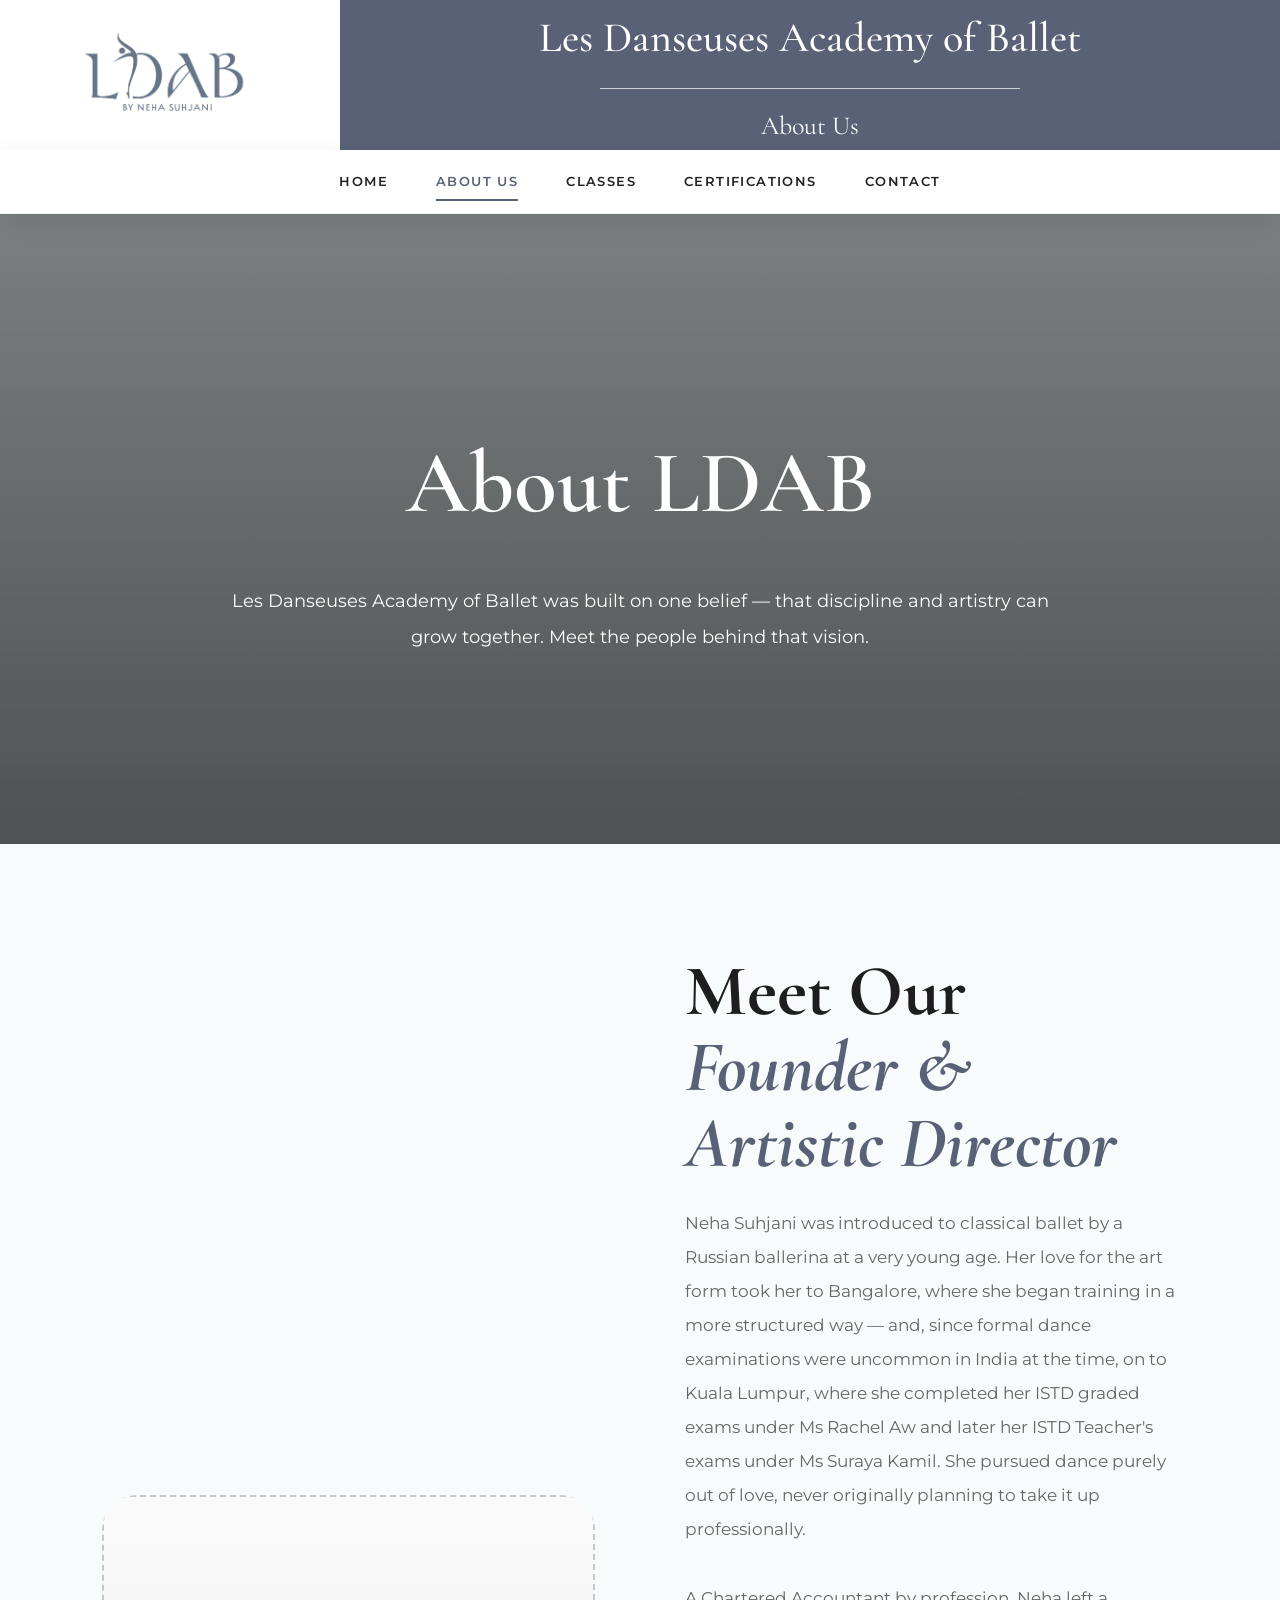
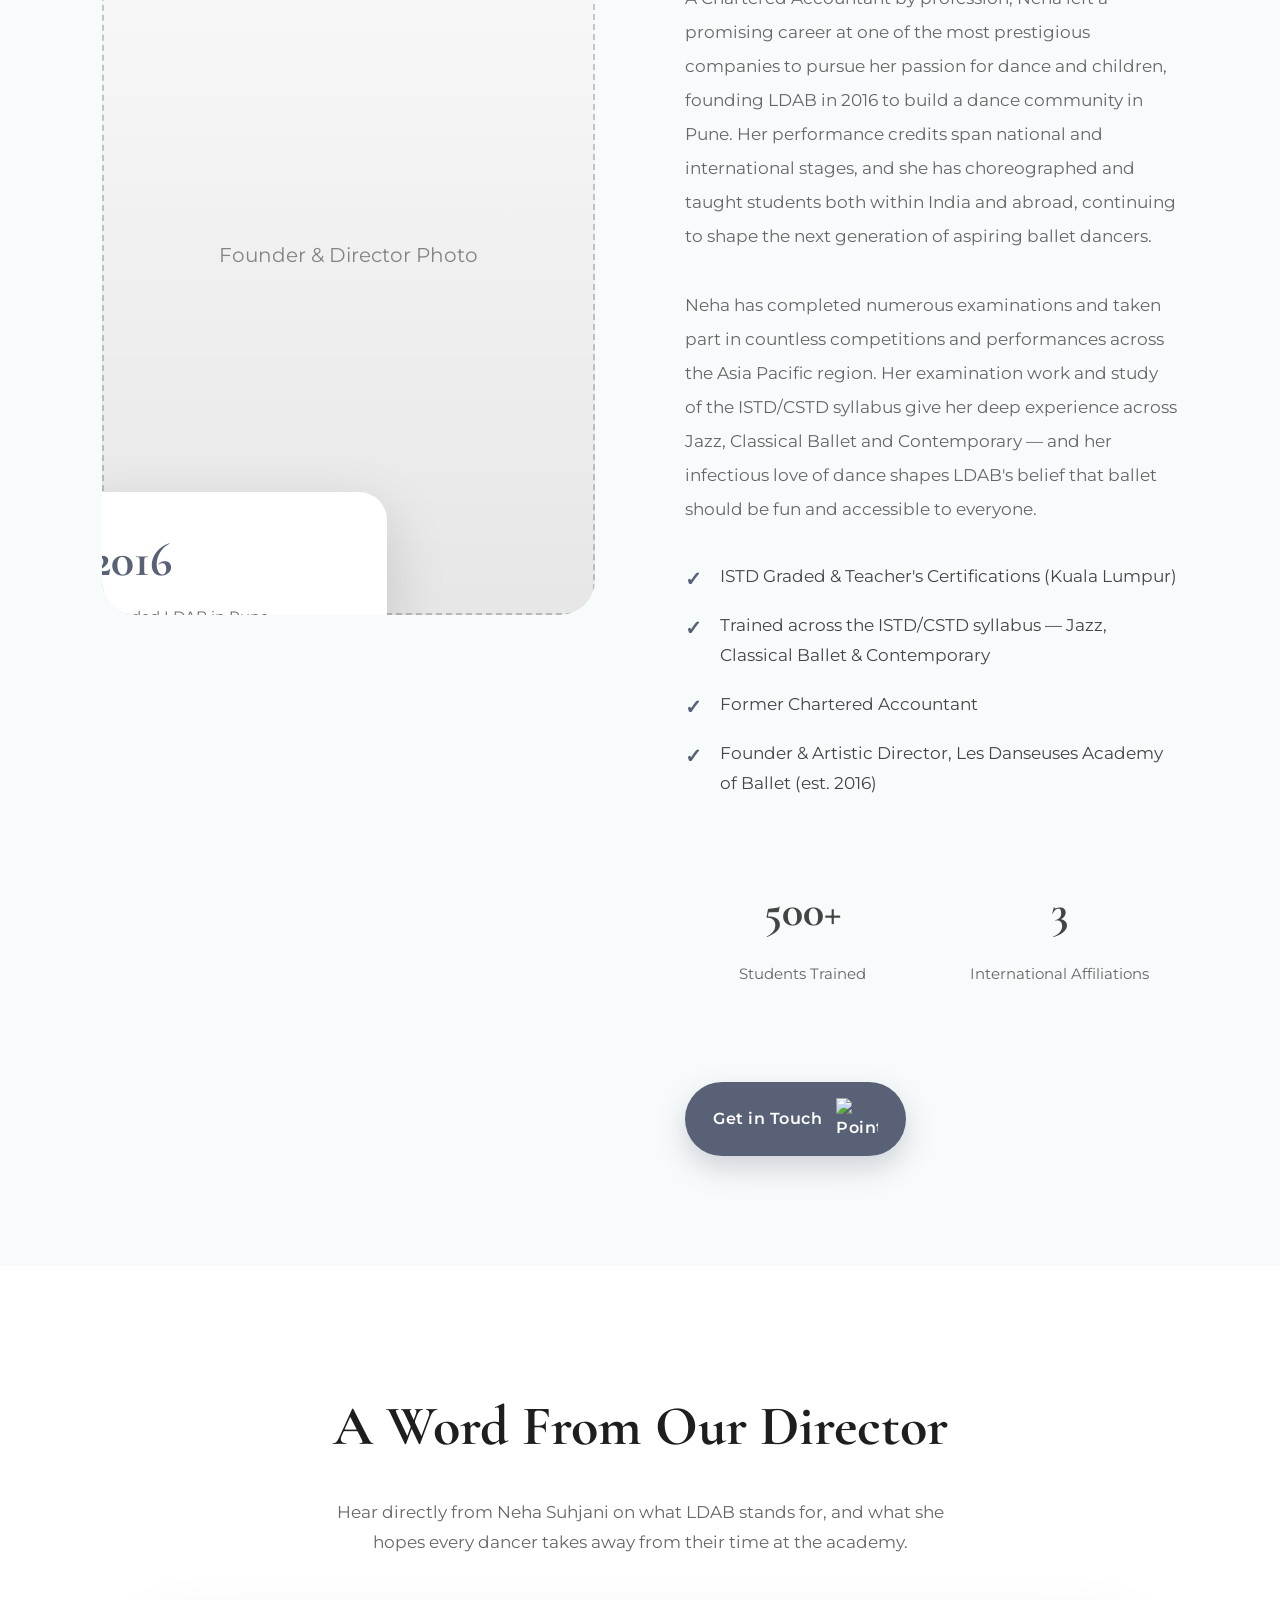
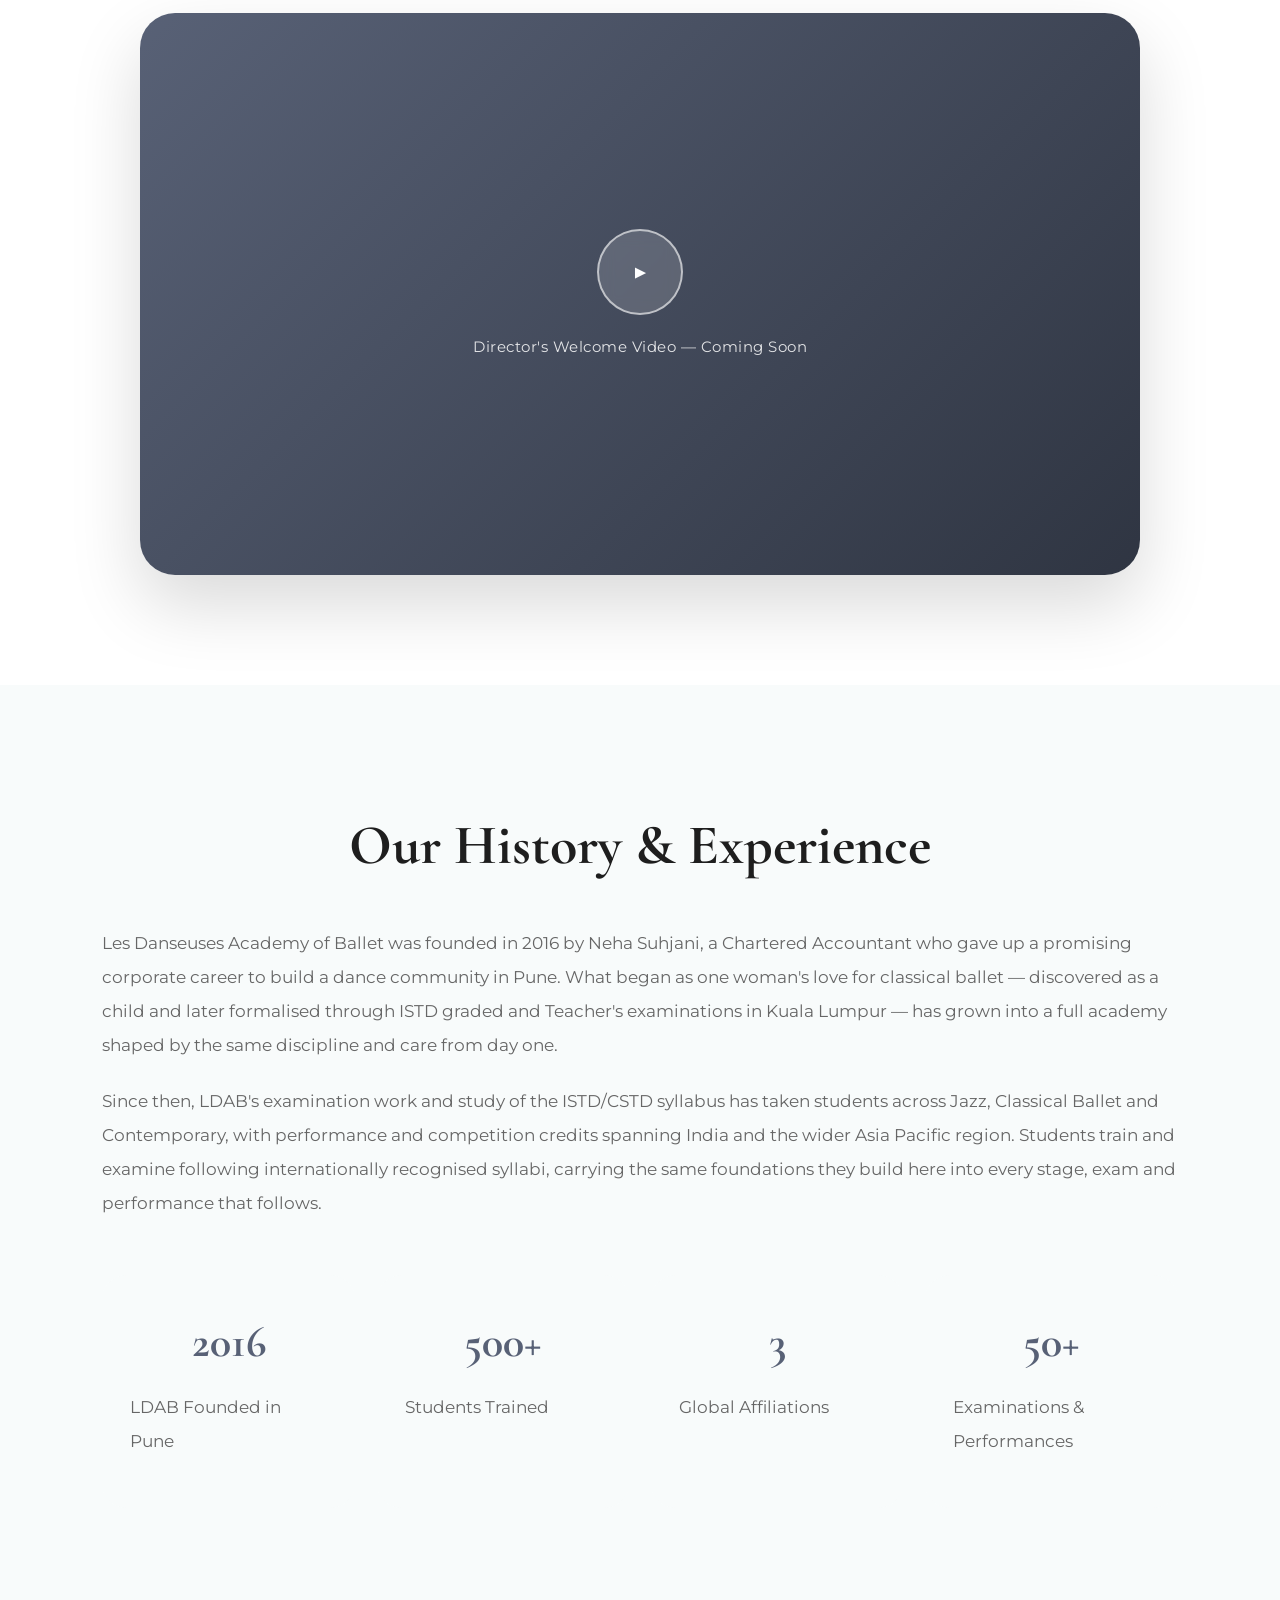
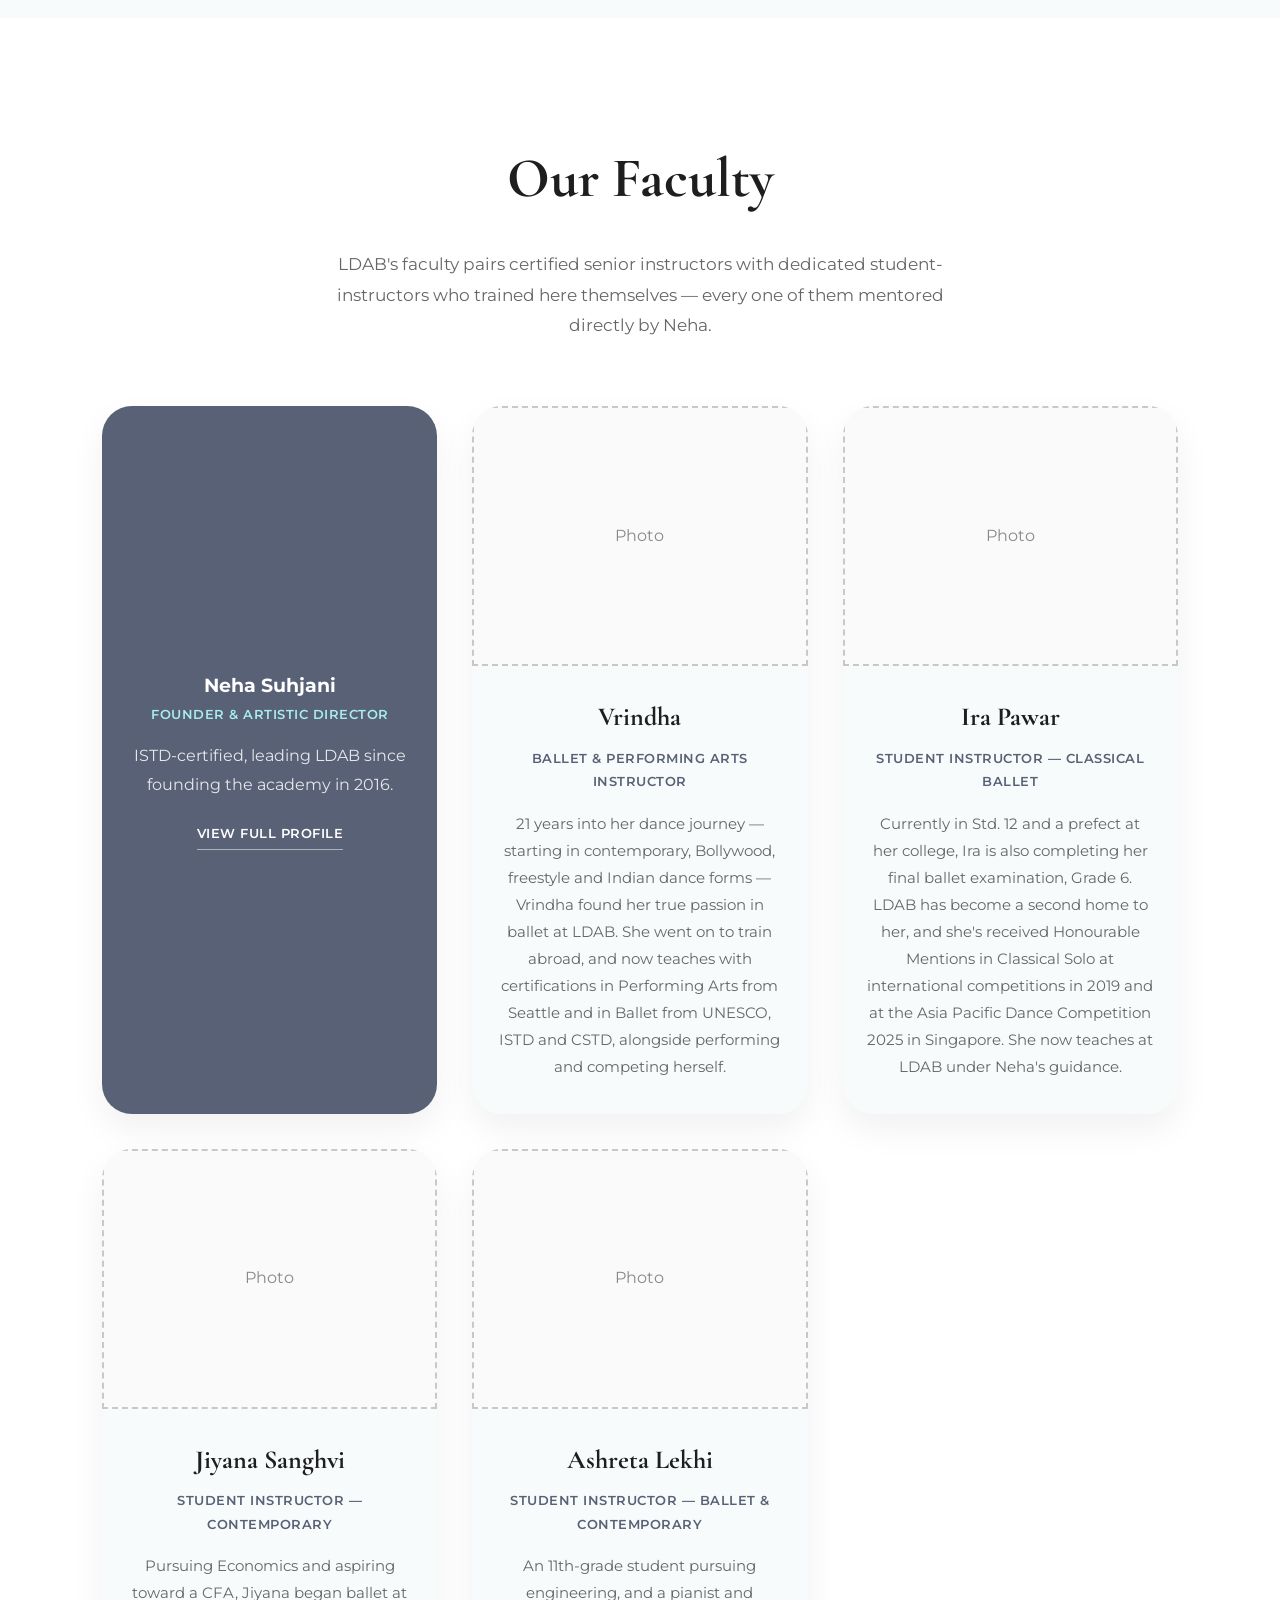
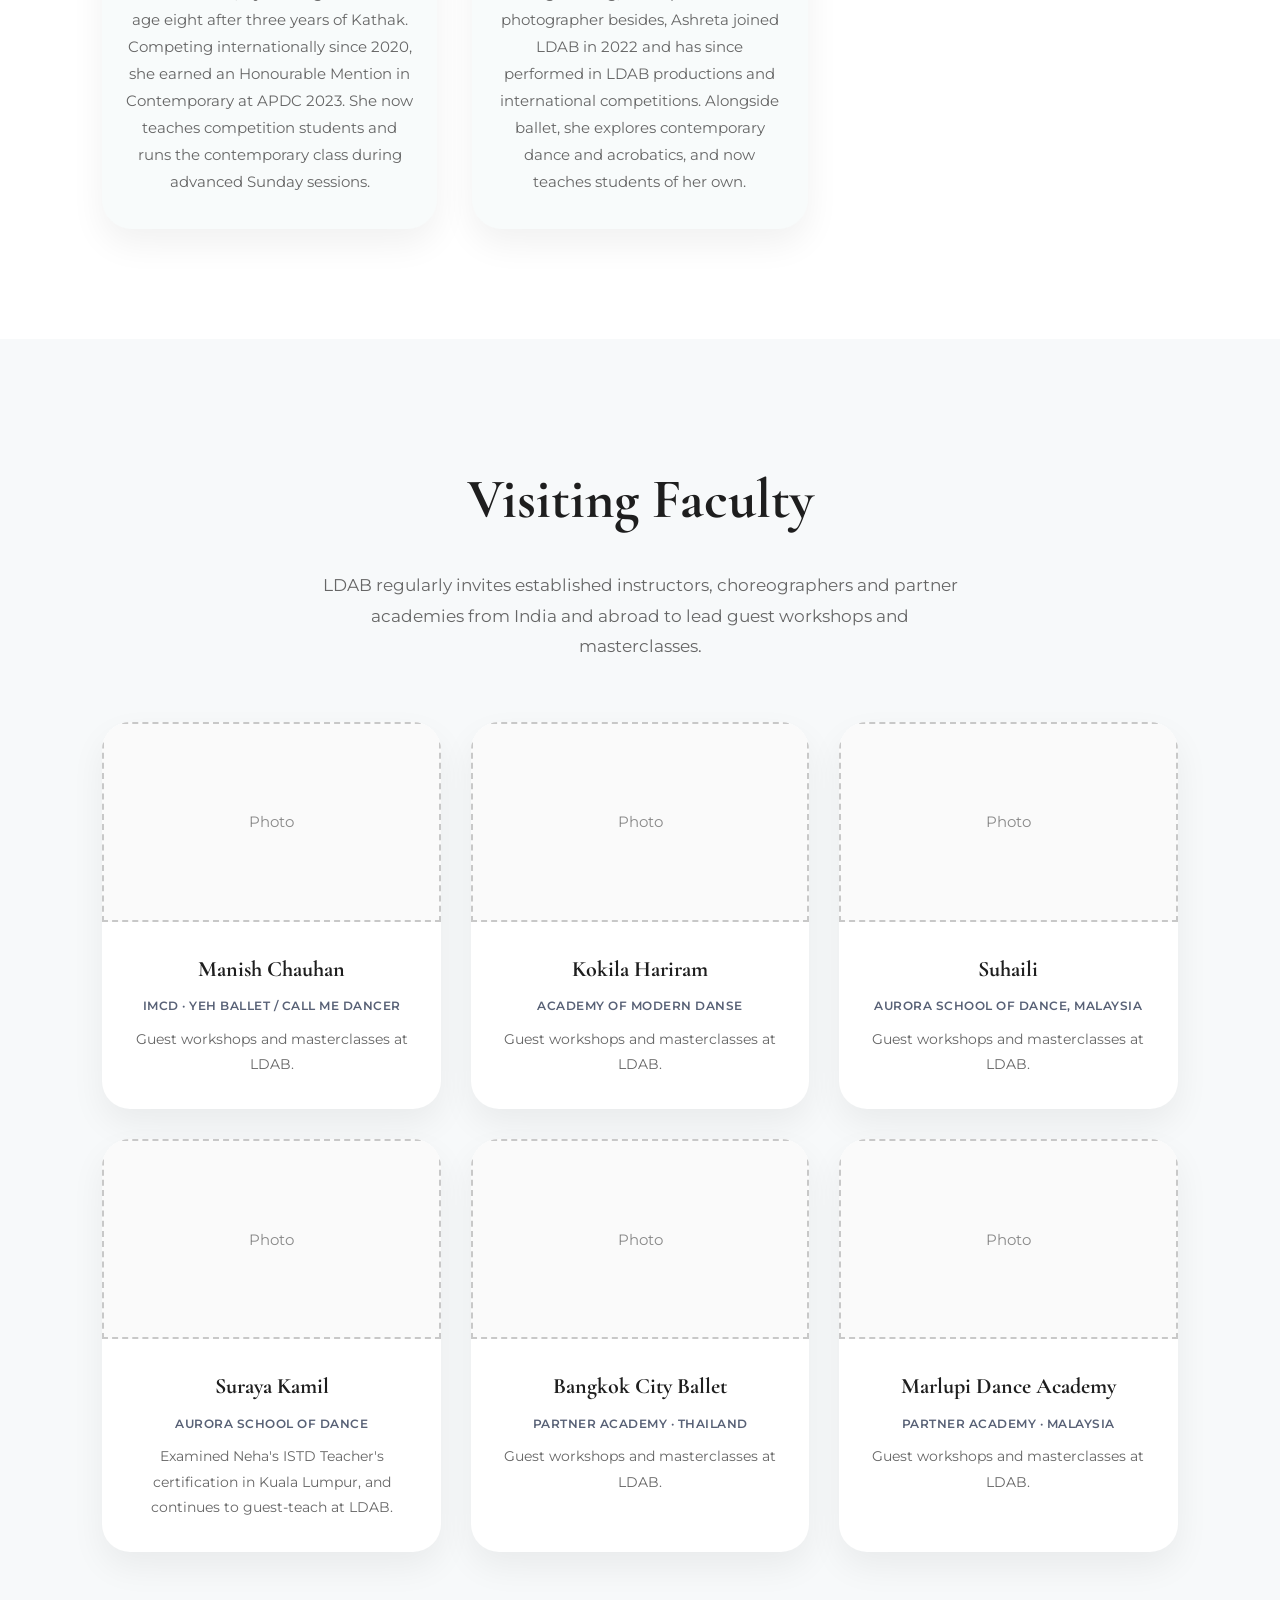
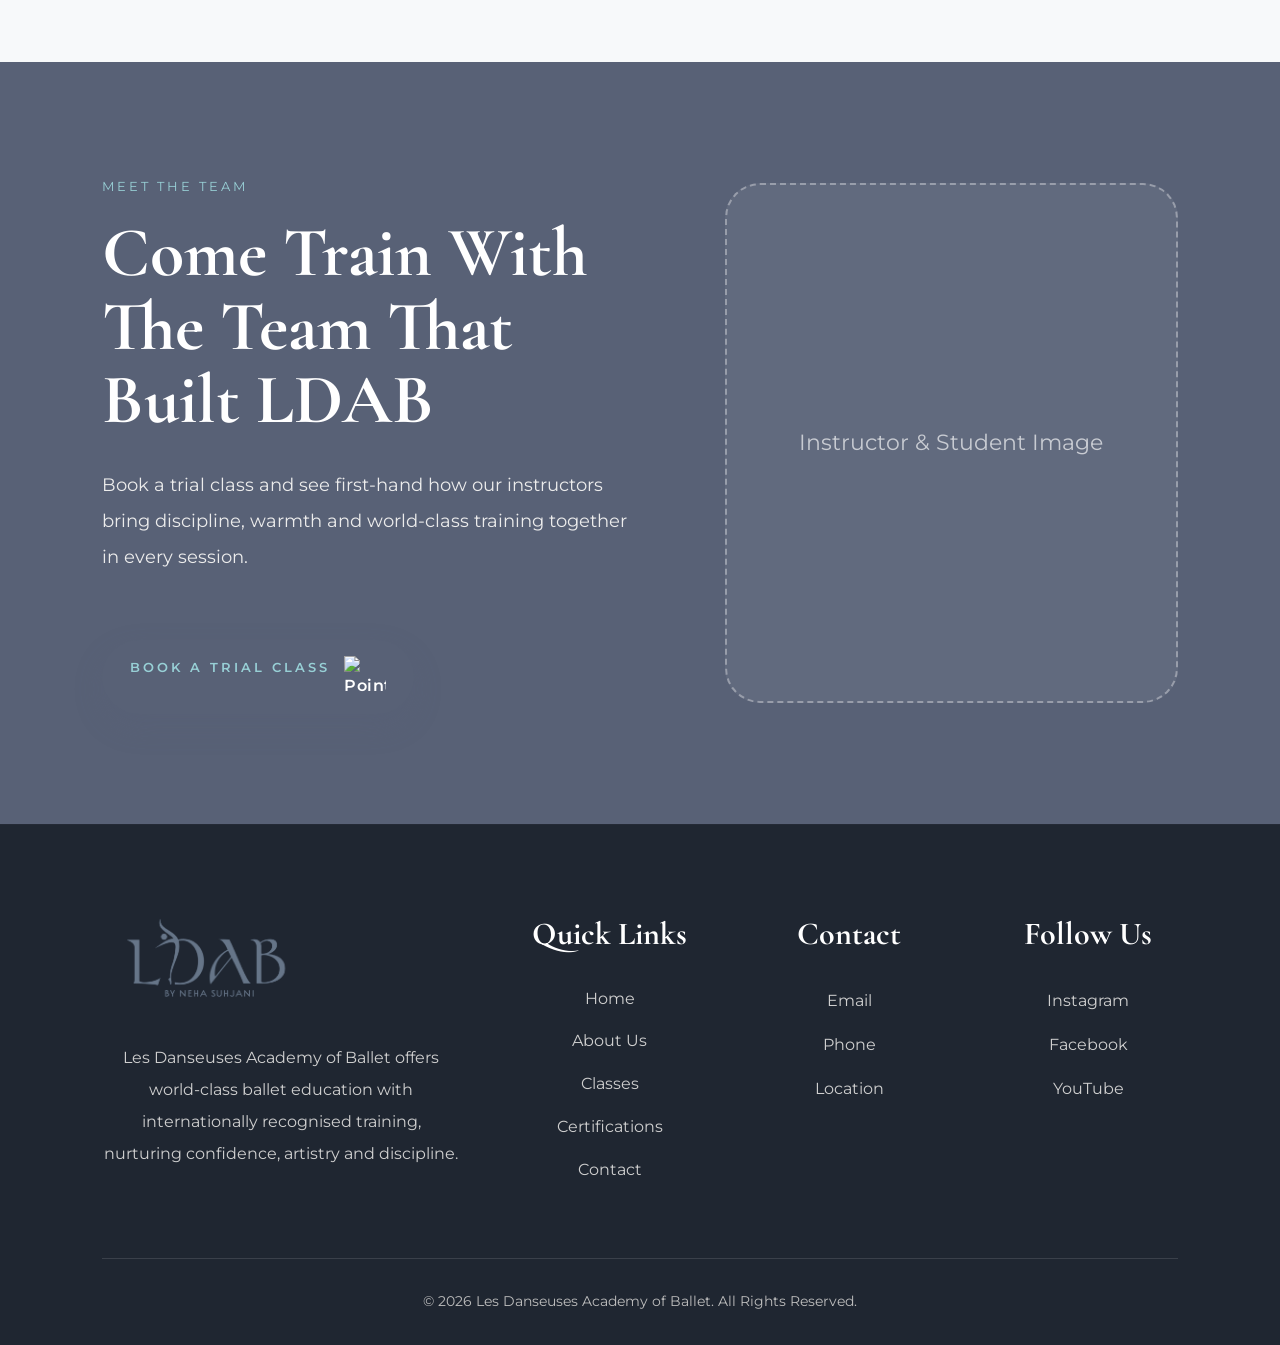
==== about.html @ 03e93a7f "About us page created" ====
<!DOCTYPE html>
<html lang="en">

<head>

<meta charset="UTF-8">
<meta name="viewport" content="width=device-width, initial-scale=1.0">

<title>About Us | LDAB</title>

<link rel="stylesheet" href="style.css">

<link rel="preconnect" href="https://fonts.googleapis.com">

<link rel="preconnect" href="https://fonts.gstatic.com" crossorigin>

<link href="https://fonts.googleapis.com/css2?family=Cormorant+Garamond:wght@400;500;600;700&family=Montserrat:wght@300;400;500;600&display=swap" rel="stylesheet">

<!-- ==========================================
PAGE-SPECIFIC ADDITIONS (About Us)
Everything below extends style.css and reuses
the same tokens: primary #586176, dark #1E1E1E,
light #F8FBFB, Cormorant Garamond for headings.
Move this block into style.css whenever convenient.
========================================== -->
<style>

/*==================================================
DIRECTOR VIDEO
==================================================*/

.director-video{
    background:#fff;
    text-align:center;
}

.director-video h2{
    font-family:'Cormorant Garamond',serif;
    font-size:56px;
    color:#1E1E1E;
    margin-bottom:20px;
}

.director-video p{
    max-width:650px;
    margin:0 auto 55px;
    color:#666;
    font-size:17px;
}

.video-frame{
    max-width:1000px;
    margin:auto;
    position:relative;
    border-radius:35px;
    overflow:hidden;
    aspect-ratio:16/9;
    box-shadow:0 30px 70px rgba(0,0,0,.15);
}

.video-frame iframe{
    width:100%;
    height:100%;
    border:0;
    display:block;
}

.video-frame .video-placeholder{
    width:100%;
    height:100%;
    background:linear-gradient(135deg,#586176,#2f3542);
    display:flex;
    flex-direction:column;
    justify-content:center;
    align-items:center;
    color:#fff;
    gap:18px;
}

.play-circle{
    width:86px;
    height:86px;
    border-radius:50%;
    background:rgba(255,255,255,.15);
    backdrop-filter:blur(8px);
    border:2px solid rgba(255,255,255,.6);
    display:flex;
    align-items:center;
    justify-content:center;
    font-size:26px;
    transition:.35s;
}

.video-frame:hover .play-circle{
    transform:scale(1.08);
    background:rgba(255,255,255,.25);
}

.video-placeholder span{
    font-size:15px;
    letter-spacing:.5px;
    color:rgba(255,255,255,.85);
}

/*==================================================
HISTORY & EXPERIENCE
==================================================*/

.history{
    background:#F8FBFB;
}

.history-inner{
    max-width:1100px;
    margin:auto;
    text-align:center;
}

.history-inner h2{
    font-family:'Cormorant Garamond',serif;
    font-size:56px;
    color:#1E1E1E;
    margin-bottom:30px;
}

.history-inner p{
    color:#666;
    font-size:17px;
    line-height:2;
    margin-bottom:22px;
    text-align:left;
}

.history-stats{
    display:grid;
    grid-template-columns:repeat(4,1fr);
    gap:22px;
    margin-top:55px;
}

.history-stats .stat-box h3{
    color:#586176;
}

/*==================================================
INSTRUCTORS
==================================================*/

.instructors{
    background:#fff;
}

.instructors h2{
    text-align:center;
    font-family:'Cormorant Garamond',serif;
    font-size:56px;
    color:#1E1E1E;
    margin-bottom:20px;
}

.instructors > p{
    max-width:650px;
    margin:0 auto 65px;
    text-align:center;
    color:#666;
    font-size:17px;
}

.instructor-grid{
    display:grid;
    grid-template-columns:repeat(3,1fr);
    gap:35px;
}

.instructor-card.director-card{
    background:#586176;
    color:#fff;
    display:flex;
    flex-direction:column;
    justify-content:center;
    align-items:center;
    text-align:center;
    padding:50px 30px;
}

.instructor-card.director-card h3{
    color:#fff;
}

.instructor-card.director-card .instructor-role{
    color:#A8ECEE;
}

.instructor-card.director-card p{
    color:rgba(255,255,255,.85);
    margin-bottom:22px;
}

.instructor-card.director-card a{
    display:inline-flex;
    align-items:center;
    gap:8px;
    color:#fff;
    font-size:13px;
    font-weight:600;
    letter-spacing:.5px;
    text-transform:uppercase;
    border-bottom:1px solid rgba(255,255,255,.5);
    padding-bottom:4px;
    transition:.3s;
}

.instructor-card.director-card a:hover{
    border-color:#fff;
}

.instructor-card{
    background:#F8FBFB;
    border-radius:30px;
    overflow:hidden;
    text-align:center;
    box-shadow:0 15px 35px rgba(0,0,0,.06);
    transition:.4s ease;
}

.instructor-card:hover{
    transform:translateY(-10px);
    box-shadow:0 25px 55px rgba(0,0,0,.12);
}

.instructor-photo{
    width:100%;
    height:260px;
    border:2px dashed #c8c8c8;
    background:#fafafa;
    display:flex;
    justify-content:center;
    align-items:center;
    color:#888;
    font-size:16px;
}

.instructor-info{
    padding:28px 24px 34px;
}

.instructor-info h3{
    font-family:'Cormorant Garamond',serif;
    font-size:26px;
    color:#1E1E1E;
    margin-bottom:6px;
}

.instructor-role{
    display:block;
    color:#586176;
    font-size:13px;
    font-weight:600;
    letter-spacing:.5px;
    text-transform:uppercase;
    margin-bottom:16px;
}

.instructor-info p{
    color:#666;
    font-size:15px;
    line-height:1.8;
}

/*==================================================
SUPPORT TEAM & VISITING FACULTY
==================================================*/

.visiting-faculty{
    background:#F7F9FA;
}

.visiting-faculty h2{
    text-align:center;
    font-family:'Cormorant Garamond',serif;
    font-size:56px;
    color:#1E1E1E;
    margin-bottom:20px;
}

.visiting-faculty > p{
    max-width:650px;
    margin:0 auto 60px;
    text-align:center;
    color:#666;
    font-size:17px;
}

.faculty-grid{
    max-width:1200px;
    margin:auto;
    display:grid;
    grid-template-columns:repeat(3,1fr);
    gap:30px;
}

.faculty-card{
    background:#fff;
    border-radius:28px;
    overflow:hidden;
    box-shadow:0 15px 35px rgba(0,0,0,.06);
    transition:.35s;
    text-align:center;
}

.faculty-card:hover{
    transform:translateY(-8px);
    box-shadow:0 22px 50px rgba(0,0,0,.1);
}

.faculty-photo{
    width:100%;
    height:200px;
    border:2px dashed #c8c8c8;
    background:#fafafa;
    display:flex;
    justify-content:center;
    align-items:center;
    color:#888;
    font-size:15px;
}

.faculty-info{
    padding:28px 26px 32px;
}

.faculty-card h4{
    font-family:'Cormorant Garamond',serif;
    font-size:22px;
    color:#1E1E1E;
    margin-bottom:6px;
}

.faculty-card span{
    display:block;
    color:#586176;
    font-size:12px;
    font-weight:600;
    letter-spacing:.5px;
    text-transform:uppercase;
    margin-bottom:10px;
}

.faculty-card p{
    color:#666;
    font-size:14px;
    line-height:1.8;
}

/*==================================================
RESPONSIVE — ABOUT PAGE ADDITIONS
==================================================*/

@media(max-width:1100px){

.instructor-grid{
    grid-template-columns:repeat(2,1fr);
}

.faculty-grid{
    grid-template-columns:1fr 1fr;
}

.history-stats{
    grid-template-columns:repeat(2,1fr);
}

}

@media(max-width:768px){

.director-video h2,
.history-inner h2,
.instructors h2,
.visiting-faculty h2{
    font-size:40px;
}

.instructor-grid{
    grid-template-columns:1fr;
}

.faculty-grid{
    grid-template-columns:1fr;
}

.history-stats{
    grid-template-columns:1fr;
}

.history-inner p{
    text-align:left;
}

}

</style>

</head>

<body>

<!-- ===========================
TOP HEADER
=========================== -->

<div class="top-header">

<div class="logo-panel">

<img src="images/logo.png" alt="LDAB Logo">

</div>

<div class="header-info">

<h2>Les Danseuses Academy of Ballet</h2>

<div class="header-line"></div>

<p>About Us</p>

</div>

</div>


<!-- ===========================
NAVIGATION
=========================== -->

<header>

<nav>

<a href="index.html">Home</a>

<a class="active" href="about.html">About Us</a>

<a href="classes.html">Classes</a>

<a href="certifications.html">Certifications</a>

<a href="contact.html">Contact</a>

</nav>

</header>


<!-- ===========================
PAGE HERO
=========================== -->

<section class="page-hero" style="background:linear-gradient(rgba(18,25,30,.45),rgba(18,25,30,.45)), url('https://lh3.googleusercontent.com/d/1TFqO1X4EIMKl3Bd9rMR5EerxKSA4R1ew') center center/cover no-repeat;">

    <div class="hero-overlay"></div>

    <div class="page-hero-content">

        <h1>About LDAB</h1>

        <p>

            Les Danseuses Academy of Ballet was built on one belief — that
            discipline and artistry can grow together. Meet the people
            behind that vision.

        </p>

    </div>

</section>


<!-- ===========================
DIRECTOR
=========================== -->

<section id="director">

    <div class="about-preview">

        <div class="about-image">

            <div class="image-placeholder" style="width:100%;height:720px;">

                Founder & Director Photo

            </div>

            <div class="floating-card">

                <div>

                    <h3>2016</h3>

                    <p>Founded LDAB in Pune</p>

                </div>

            </div>

        </div>

        <div class="about-text">

            <h2>Meet Our <span>Founder & Artistic Director</span></h2>

            <p>

                Neha Suhjani was introduced to classical ballet by a
                Russian ballerina at a very young age. Her love for the
                art form took her to Bangalore, where she began training
                in a more structured way — and, since formal dance
                examinations were uncommon in India at the time, on to
                Kuala Lumpur, where she completed her ISTD graded exams
                under Ms Rachel Aw and later her ISTD Teacher's exams
                under Ms Suraya Kamil. She pursued dance purely out of
                love, never originally planning to take it up
                professionally.

            </p>

            <p>

                A Chartered Accountant by profession, Neha left a
                promising career at one of the most prestigious companies
                to pursue her passion for dance and children, founding
                LDAB in 2016 to build a dance community in Pune. Her
                performance credits span national and international
                stages, and she has choreographed and taught students
                both within India and abroad, continuing to shape the
                next generation of aspiring ballet dancers.

            </p>

            <p>

                Neha has completed numerous examinations and taken part
                in countless competitions and performances across the
                Asia Pacific region. Her examination work and study of
                the ISTD/CSTD syllabus give her deep experience across
                Jazz, Classical Ballet and Contemporary — and her
                infectious love of dance shapes LDAB's belief that ballet
                should be fun and accessible to everyone.

            </p>

            <ul>

                <li>ISTD Graded & Teacher's Certifications (Kuala Lumpur)</li>

                <li>Trained across the ISTD/CSTD syllabus — Jazz, Classical Ballet & Contemporary</li>

                <li>Former Chartered Accountant</li>

                <li>Founder & Artistic Director, Les Danseuses Academy of Ballet (est. 2016)</li>

            </ul>

            <div class="about-stats">

                <div class="stat-box">

                    <h3>500+</h3>

                    <p>Students Trained</p>

                </div>

                <div class="stat-box">

                    <h3>3</h3>

                    <p>International Affiliations</p>

                </div>

            </div>

            <a href="contact.html" class="explore-btn">

                <span class="btn-text">Get in Touch</span>

                <img src="https://lh3.googleusercontent.com/d/1Is9-U_lHXlmMlglJPod_RoRmUMo75-0s"
                class="shoe-icon"
                alt="Pointe Shoe">

            </a>

        </div>

    </div>

</section>


<!-- ===========================
DIRECTOR VIDEO
=========================== -->

<section class="director-video">

    <h2>A Word From Our Director</h2>

    <p>

        Hear directly from Neha Suhjani on what LDAB stands for, and what
        she hopes every dancer takes away from their time at the academy.

    </p>

    <div class="video-frame">

        <!--
        Replace the placeholder div below with an iframe once the video
        is ready, e.g.:
        <iframe src="https://www.youtube.com/embed/VIDEO_ID" allowfullscreen></iframe>
        -->

        <div class="video-placeholder">

            <div class="play-circle">▶</div>

            <span>Director's Welcome Video — Coming Soon</span>

        </div>

    </div>

</section>


<!-- ===========================
HISTORY & EXPERIENCE
=========================== -->

<section class="history">

    <div class="history-inner">

        <h2>Our History & Experience</h2>

        <p>

            Les Danseuses Academy of Ballet was founded in 2016 by Neha
            Suhjani, a Chartered Accountant who gave up a promising
            corporate career to build a dance community in Pune. What
            began as one woman's love for classical ballet — discovered
            as a child and later formalised through ISTD graded and
            Teacher's examinations in Kuala Lumpur — has grown into a
            full academy shaped by the same discipline and care from day
            one.

        </p>

        <p>

            Since then, LDAB's examination work and study of the
            ISTD/CSTD syllabus has taken students across Jazz, Classical
            Ballet and Contemporary, with performance and competition
            credits spanning India and the wider Asia Pacific region.
            Students train and examine following internationally
            recognised syllabi, carrying the same foundations they build
            here into every stage, exam and performance that follows.

        </p>

        <div class="history-stats">

            <div class="stat-box">

                <h3>2016</h3>

                <p>LDAB Founded in Pune</p>

            </div>

            <div class="stat-box">

                <h3>500+</h3>

                <p>Students Trained</p>

            </div>

            <div class="stat-box">

                <h3>3</h3>

                <p>Global Affiliations</p>

            </div>

            <div class="stat-box">

                <h3>50+</h3>

                <p>Examinations & Performances</p>

            </div>

        </div>

    </div>

</section>


<!-- ===========================
INSTRUCTORS
=========================== -->

<section class="instructors">

    <h2>Our Faculty</h2>

    <p>

        LDAB's faculty pairs certified senior instructors with dedicated
        student-instructors who trained here themselves — every one of
        them mentored directly by Neha.

    </p>

    <div class="instructor-grid">

        <div class="instructor-card director-card">

            <h3>Neha Suhjani</h3>

            <span class="instructor-role">Founder & Artistic Director</span>

            <p>ISTD-certified, leading LDAB since founding the academy in 2016.</p>

            <a href="#director">View Full Profile</a>

        </div>

        <div class="instructor-card">

            <div class="instructor-photo">Photo</div>

            <div class="instructor-info">

                <h3>Vrindha</h3>

                <span class="instructor-role">Ballet & Performing Arts Instructor</span>

                <p>

                    21 years into her dance journey — starting in
                    contemporary, Bollywood, freestyle and Indian dance
                    forms — Vrindha found her true passion in ballet at
                    LDAB. She went on to train abroad, and now teaches
                    with certifications in Performing Arts from Seattle
                    and in Ballet from UNESCO, ISTD and CSTD, alongside
                    performing and competing herself.

                </p>

            </div>

        </div>

        <div class="instructor-card">

            <div class="instructor-photo">Photo</div>

            <div class="instructor-info">

                <h3>Ira Pawar</h3>

                <span class="instructor-role">Student Instructor — Classical Ballet</span>

                <p>

                    Currently in Std. 12 and a prefect at her college,
                    Ira is also completing her final ballet examination,
                    Grade 6. LDAB has become a second home to her, and
                    she's received Honourable Mentions in Classical Solo
                    at international competitions in 2019 and at the
                    Asia Pacific Dance Competition 2025 in Singapore. She
                    now teaches at LDAB under Neha's guidance.

                </p>

            </div>

        </div>

        <div class="instructor-card">

            <div class="instructor-photo">Photo</div>

            <div class="instructor-info">

                <h3>Jiyana Sanghvi</h3>

                <span class="instructor-role">Student Instructor — Contemporary</span>

                <p>

                    Pursuing Economics and aspiring toward a CFA, Jiyana
                    began ballet at age eight after three years of
                    Kathak. Competing internationally since 2020, she
                    earned an Honourable Mention in Contemporary at APDC
                    2023. She now teaches competition students and runs
                    the contemporary class during advanced Sunday
                    sessions.

                </p>

            </div>

        </div>

        <div class="instructor-card">

            <div class="instructor-photo">Photo</div>

            <div class="instructor-info">

                <h3>Ashreta Lekhi</h3>

                <span class="instructor-role">Student Instructor — Ballet & Contemporary</span>

                <p>

                    An 11th-grade student pursuing engineering, and a
                    pianist and photographer besides, Ashreta joined LDAB
                    in 2022 and has since performed in LDAB productions
                    and international competitions. Alongside ballet, she
                    explores contemporary dance and acrobatics, and now
                    teaches students of her own.

                </p>

            </div>

        </div>

    </div>

</section>


<!-- ===========================
VISITING FACULTY
=========================== -->

<section class="visiting-faculty">

    <h2>Visiting Faculty</h2>

    <p>

        LDAB regularly invites established instructors, choreographers
        and partner academies from India and abroad to lead guest
        workshops and masterclasses.

    </p>

    <div class="faculty-grid">

        <div class="faculty-card">

            <div class="faculty-photo">Photo</div>

            <div class="faculty-info">

                <h4>Manish Chauhan</h4>

                <span>IMCD · Yeh Ballet / Call Me Dancer</span>

                <p>Guest workshops and masterclasses at LDAB.</p>

            </div>

        </div>

        <div class="faculty-card">

            <div class="faculty-photo">Photo</div>

            <div class="faculty-info">

                <h4>Kokila Hariram</h4>

                <span>Academy of Modern Danse</span>

                <p>Guest workshops and masterclasses at LDAB.</p>

            </div>

        </div>

        <div class="faculty-card">

            <div class="faculty-photo">Photo</div>

            <div class="faculty-info">

                <h4>Suhaili</h4>

                <span>Aurora School of Dance, Malaysia</span>

                <p>Guest workshops and masterclasses at LDAB.</p>

            </div>

        </div>

        <div class="faculty-card">

            <div class="faculty-photo">Photo</div>

            <div class="faculty-info">

                <h4>Suraya Kamil</h4>

                <span>Aurora School of Dance</span>

                <p>Examined Neha's ISTD Teacher's certification in Kuala Lumpur, and continues to guest-teach at LDAB.</p>

            </div>

        </div>

        <div class="faculty-card">

            <div class="faculty-photo">Photo</div>

            <div class="faculty-info">

                <h4>Bangkok City Ballet</h4>

                <span>Partner Academy · Thailand</span>

                <p>Guest workshops and masterclasses at LDAB.</p>

            </div>

        </div>

        <div class="faculty-card">

            <div class="faculty-photo">Photo</div>

            <div class="faculty-info">

                <h4>Marlupi Dance Academy</h4>

                <span>Partner Academy · Malaysia</span>

                <p>Guest workshops and masterclasses at LDAB.</p>

            </div>

        </div>

    </div>

</section>


<!-- ===========================
CALL TO ACTION
=========================== -->

<section class="cta-home">

    <div class="cta-content">

        <div class="cta-text">

            <span>MEET THE TEAM</span>

            <h2>

                Come Train With The Team That Built LDAB

            </h2>

            <p>

                Book a trial class and see first-hand how our instructors
                bring discipline, warmth and world-class training
                together in every session.

            </p>

            <a href="contact.html" class="explore-btn">

                <span class="btn-text">Book a Trial Class</span>

                <img src="https://lh3.googleusercontent.com/d/1Is9-U_lHXlmMlglJPod_RoRmUMo75-0s"
                     class="shoe-icon"
                     alt="Pointe Shoe">

            </a>

        </div>

        <div class="cta-image">

            <div class="cta-placeholder">

                Instructor & Student Image

            </div>

        </div>

    </div>

</section>


<!-- ===========================
FOOTER
=========================== -->

<footer class="footer">

    <div class="footer-grid">

        <div>

            <img src="images/logo.png" class="footer-logo">

            <p>

                Les Danseuses Academy of Ballet offers world-class ballet
                education with internationally recognised training,
                nurturing confidence, artistry and discipline.

            </p>

        </div>

        <div>

            <h3>Quick Links</h3>

            <a href="index.html">Home</a>
            <a href="about.html">About Us</a>
            <a href="classes.html">Classes</a>
            <a href="certifications.html">Certifications</a>
            <a href="contact.html">Contact</a>

        </div>

        <div>

            <h3>Contact</h3>

            <p>Email</p>
            <p>Phone</p>
            <p>Location</p>

        </div>

        <div>

            <h3>Follow Us</h3>

            <p>Instagram</p>
            <p>Facebook</p>
            <p>YouTube</p>

        </div>

    </div>

    <div class="footer-bottom">

        © 2026 Les Danseuses Academy of Ballet. All Rights Reserved.

    </div>

</footer>

</body>

</html>
---- style.css ----
/*==================================================
GOOGLE FONTS
==================================================*/

@import url('https://fonts.googleapis.com/css2?family=Cormorant+Garamond:wght@400;500;600;700&family=Montserrat:wght@300;400;500;600;700&display=swap');


/*==================================================
RESET
==================================================*/

*{
    margin:0;
    padding:0;
    box-sizing:border-box;
}

html{
    scroll-behavior:smooth;
}

body{
    font-family:'Montserrat',sans-serif;
    background:#fff;
    color:#1E1E1E;
    overflow-x:hidden;
    line-height:1.8;
}

img{
    max-width:100%;
    display:block;
}

a{
    text-decoration:none;
}

section{
    padding:110px 8%;
}


/*==================================================
COLOUR PALETTE

Primary : #586176
Dark    : #1E1E1E
Light   : #F8FBFB

==================================================*/


/*==================================================
LOGO
==================================================*/

.logo-wrap{
    width:100%;
    background:#000;
    display:flex;
    justify-content:center;
    align-items:center;
    padding:28px 0;
}

.logo-wrap img{
    width:340px;
    transition:.35s;
}

.logo-wrap img:hover{
    transform:scale(1.03);
}


/*==================================================
NAVIGATION
==================================================*/

header{
    position:sticky;
    top:0;
    z-index:999;
    background:rgba(255,255,255,.95);
    backdrop-filter:blur(18px);
    -webkit-backdrop-filter:blur(18px);
    box-shadow:0 10px 30px rgba(0,0,0,.08);
}

nav{
    max-width:1300px;
    margin:auto;
    display:flex;
    justify-content:center;
    align-items:center;
    gap:55px;
    padding:20px;
}

nav a{
    color:#222;
    text-transform:uppercase;
    font-size:14px;
    font-weight:600;
    letter-spacing:2px;
    position:relative;
    transition:.35s;
}

nav a:hover{
    color:#586176;
}

nav a::after{
    content:"";
    position:absolute;
    left:50%;
    transform:translateX(-50%);
    bottom:-8px;
    width:0;
    height:2px;
    background:#586176;
    transition:.35s;
}

nav a:hover::after{
    width:100%;
}


/*==================================================
HERO
==================================================*/

.hero{
    position:relative;
    height:100vh;
    background:url("images/hero.jpg") center center/cover no-repeat;
    display:flex;
    align-items:center;
    overflow:hidden;
}

.overlay{
    position:absolute;
    inset:0;
    background:linear-gradient(
        90deg,
        rgba(0,0,0,.68),
        rgba(0,0,0,.30)
    );
}

.hero-content{
    position:relative;
    z-index:10;
    max-width:650px;
    margin-left:8%;
    color:#fff;
}

/* Optional badge */

.hero-tag{
    display:inline-block;
    padding:12px 24px;
    border-radius:50px;
    background:rgba(255,255,255,.15);
    backdrop-filter:blur(12px);
    font-size:13px;
    letter-spacing:2px;
    text-transform:uppercase;
    margin-bottom:30px;
}

.hero h1{
    font-family:'Cormorant Garamond',serif;
    font-size:96px;
    line-height:.92;
    margin-bottom:28px;
    font-weight:700;
}

.hero p{
    max-width:560px;
    font-size:18px;
    color:#f3f3f3;
    line-height:2;
    margin-bottom:45px;
}


/*==================================================
BUTTONS
==================================================*/

.hero-buttons{
    display:flex;
    gap:20px;
    flex-wrap:wrap;
}

.primary-btn{
    background:#586176;
    color:#fff;
    padding:18px 40px;
    border-radius:60px;
    font-weight:600;
    letter-spacing:.5px;
    transition:.35s;
    box-shadow:0 15px 35px rgba(88,118,107,.30);
}

.primary-btn:hover{
    background:#586176;
    transform:translateY(-5px);
}

.secondary-btn{
    border:2px solid #fff;
    color:#fff;
    padding:18px 40px;
    border-radius:60px;
    font-weight:600;
    transition:.35s;
}

.secondary-btn:hover{
    background:#fff;
    color:#1E1E1E;
    transform:translateY(-5px);
}


/*==================================================
EXPLORE MORE BUTTON
==================================================*/

.explore-btn{

    display:inline-flex;

    align-items:center;

    gap:14px;

    background:#586176;

    color:#fff;

    padding:16px 26px;

    border-radius:60px;

    font-weight:600;

    letter-spacing:.5px;

    transition:.35s;

    box-shadow:0 12px 30px rgba(88,118,107,.25);

}

.explore-btn:hover{

    transform:translateY(-4px);

    box-shadow:0 18px 40px rgba(92, 108, 138, 0.35);

}

.btn-text{

    white-space:nowrap;

}

.shoe-icon{

    width:42px;

    height:42px;

    object-fit:contain;

    object-position:center;

    display:block;

    flex-shrink:0;

}

.explore-btn:hover .shoe-icon{

    transform:translateX(4px) rotate(-10deg);

}


/*==================================================
SECTION TITLES
==================================================*/

.section-title{
    text-align:center;
    margin-bottom:70px;
}

.section-title h2{
    font-family:'Cormorant Garamond',serif;
    font-size:64px;
    color:#1E1E1E;
    margin-bottom:18px;
}

.section-title p{
    max-width:700px;
    margin:auto;
    color:#666;
    font-size:17px;
}


/*==================================================
TABLET
==================================================*/

@media(max-width:992px){

.logo-wrap img{
    width:250px;
}

nav{
    gap:25px;
    flex-wrap:wrap;
}

.hero{
    justify-content:center;
    text-align:center;
}

.hero-content{
    margin:0 30px;
}

.hero h1{
    font-size:70px;
}

.hero-buttons{
    justify-content:center;
}

}


/*==================================================
MOBILE
==================================================*/

@media(max-width:768px){

section{
    padding:80px 7%;
}

.hero{
    height:90vh;
}

.hero h1{
    font-size:52px;
}

.hero p{
    font-size:16px;
}

.hero-buttons{
    flex-direction:column;
    width:100%;
}

.primary-btn,
.secondary-btn{
    width:100%;
    text-align:center;
}

.section-title h2{
    font-size:42px;
}

.logo-wrap img{
    width:210px;
}

nav{
    gap:18px;
}

nav a{
    font-size:13px;
}

}
/*==================================================
VISION & VALUES
==================================================*/

.vision{
    background:#F8FBFB;
}

.vision-grid{
    display:grid;
    grid-template-columns:repeat(4,1fr);
    gap:30px;
}

.vision-card{
    background:#fff;
    padding:45px 35px;
    border-radius:30px;
    text-align:center;
    box-shadow:0 15px 35px rgba(0,0,0,.06);
    transition:.4s ease;
    position:relative;
    overflow:hidden;
}

.vision-card::before{

    content:"";

    position:absolute;

    top:0;
    left:0;

    width:100%;
    height:5px;

    background:#586176;

}

.vision-card:hover{

    transform:translateY(-10px);

    box-shadow:0 20px 45px rgba(0,0,0,.12);

}

.vision-card h3{

    font-family:'Cormorant Garamond',serif;

    font-size:34px;

    margin-bottom:18px;

    color:#1E1E1E;

}

.vision-card p{

    color:#666;

    font-size:16px;

    line-height:1.9;

}


/*==================================================
ABOUT LDAB
==================================================*/

.about-preview{

    max-width:1400px;

    margin:auto;

    display:grid;

    grid-template-columns:1fr 1fr;

    gap:90px;

    align-items:center;

}

.about-image{

    position:relative;

}

.about-image img{

    width:100%;

    height:720px;

    object-fit:cover;

    border-radius:35px;

    box-shadow:0 25px 70px rgba(0,0,0,.15);

}

/* Floating Card */

.about-image::after{

    content:"";

    position:absolute;

    inset:0;

    border-radius:35px;

    background:linear-gradient(to top,
    rgba(0,0,0,.08),
    transparent);

}

.floating-card{

    position:absolute;

    bottom:-40px;

    left:-35px;

    width:320px;

    background:white;

    border-radius:28px;

    padding:25px;

    display:flex;

    align-items:center;

    gap:18px;

    box-shadow:0 20px 60px rgba(0,0,0,.15);

    z-index:20;

}

.floating-card img{

    width:95px;

    height:95px;

    border-radius:20px;

    object-fit:cover;

}

.floating-card h3{

    font-family:'Cormorant Garamond',serif;

    font-size:48px;

    color:#586176;

}

.floating-card p{

    color:#666;

    font-size:15px;

}


/*==================================================
ABOUT TEXT
==================================================*/

.about-text h2{

    font-family:'Cormorant Garamond',serif;

    font-size:72px;

    line-height:1.05;

    margin-bottom:25px;

    color:#1E1E1E;

}

.about-text h2 span{

    color:#586176;

    font-style:italic;

}

.about-text p{

    color:#666;

    font-size:17px;

    line-height:2;

    margin-bottom:35px;

}

.about-text ul{

    list-style:none;

    margin-bottom:40px;

}

.about-text li{

    position:relative;

    padding-left:35px;

    margin-bottom:18px;

    font-size:17px;

}

.about-text li::before{

    content:"✓";

    position:absolute;

    left:0;

    color:#586176;

    font-weight:bold;

    font-size:20px;

}


/*==================================================
ABOUT STAT BOXES
==================================================*/

.about-stats{

    display:grid;

    grid-template-columns:repeat(2,1fr);

    gap:22px;

    margin:45px 0;

}

.stat-box{

    background:#F8FBFB;

    border-radius:25px;

    padding:28px;

    text-align:center;

    transition:.35s;

}

.stat-box:hover{

    transform:translateY(-8px);

    background:#586176;

    color:white;

}

.stat-box h3{

    font-family:'Cormorant Garamond',serif;

    font-size:44px;

    margin-bottom:8px;

}

.stat-box p{

    margin:0;

    font-size:15px;

}


/*==================================================
DECORATIVE IMAGE FRAME
==================================================*/

.about-image::before{

    content:"";

    position:absolute;

    width:180px;

    height:180px;

    border:3px solid #586176;

    right:-35px;

    top:-35px;

    border-radius:35px;

    z-index:-1;

}


/*==================================================
RESPONSIVE
==================================================*/

@media(max-width:1100px){

.about-preview{

    grid-template-columns:1fr;

    gap:70px;

}

.about-image{

    order:1;

}

.about-text{

    order:2;

}

.about-image img{

    height:550px;

}

.floating-card{

    left:20px;

}

.about-text h2{

    font-size:58px;

}

}

@media(max-width:768px){

.vision-grid{

    grid-template-columns:1fr;

}

.about-image img{

    height:420px;

}

.about-text h2{

    font-size:42px;

}

.about-stats{

    grid-template-columns:1fr;

}

.floating-card{

    position:relative;

    left:0;

    bottom:0;

    width:100%;

    margin-top:20px;

}

.about-image::before{

    display:none;

}

}
/*==================================================
WHY CHOOSE LDAB
==================================================*/

.why{
    background:#F7FAFA;
}

.why h2{
    text-align:center;
    font-family:'Cormorant Garamond',serif;
    font-size:64px;
    color:#1E1E1E;
    margin-bottom:65px;
}

.why-grid{

    display:grid;

    grid-template-columns:repeat(4,1fr);

    gap:35px;

}

.why-card{

    background:#fff;

    border-radius:30px;

    padding:45px 30px;

    text-align:center;

    transition:.45s;

    box-shadow:0 18px 40px rgba(0,0,0,.06);

    position:relative;

    overflow:hidden;

}

.why-card::before{

    content:"";

    position:absolute;

    top:0;

    left:0;

    width:100%;

    height:6px;

    background:#586176;

    transform:scaleX(0);

    transition:.4s;

}

.why-card:hover::before{

    transform:scaleX(1);

}

.why-card:hover{

    transform:translateY(-12px);

    box-shadow:0 25px 60px rgba(0,0,0,.12);

}

.why-card img{

    width:70px;

    margin:auto;

    margin-bottom:25px;

    transition:.4s;

}

.why-card:hover img{

    transform:rotate(8deg) scale(1.08);

}

.why-card h3{

    font-family:'Cormorant Garamond',serif;

    font-size:30px;

    margin-bottom:18px;

}

.why-card p{

    color:#666;

    font-size:16px;

    line-height:1.8;

}



/*==================================================
FEATURED CLASSES
==================================================*/

.featured-classes{

    background:#fff;

}

.featured-classes h2{

    text-align:center;

    font-family:'Cormorant Garamond',serif;

    font-size:64px;

    margin-bottom:70px;

}

.class-grid{

    display:grid;

    grid-template-columns:repeat(3,1fr);

    gap:40px;

}

.class-card{

    background:#fff;

    border-radius:35px;

    overflow:hidden;

    box-shadow:0 20px 50px rgba(0,0,0,.08);

    transition:.45s;

}

.class-card:hover{

    transform:translateY(-15px);

    box-shadow:0 30px 70px rgba(0,0,0,.14);

}

.class-card img{

    width:100%;

    height:430px;

    object-fit:cover;

    transition:.5s;

}

.class-card:hover img{

    transform:scale(1.08);

}

.class-card h3{

    font-family:'Cormorant Garamond',serif;

    font-size:36px;

    margin:30px 30px 12px;

    color:#1E1E1E;

}

.class-card p{

    margin:0 30px 30px;

    color:#666;

    font-size:16px;

}

.class-card a{

    margin:0 30px 35px;

    display:inline-flex;

}
/* Featured Classes Button */

.class-card .explore-btn{

    margin:0 30px 35px;

    display:inline-flex;

    align-items:center;

    gap:14px;

    background:#586176;

    color:#fff;

    padding:16px 26px;

    border-radius:60px;

    font-weight:600;

    letter-spacing:.5px;

    transition:.35s;

    box-shadow:0 12px 30px rgba(88,118,107,.25);

    width:fit-content;

}

.class-card .explore-btn:hover{

    transform:translateY(-4px);

    box-shadow:0 18px 40px rgba(88,118,107,.35);

}

.class-card .btn-text{

    white-space:nowrap;

}

.class-card .shoe-icon{

    width:42px;

    height:42px;

    object-fit:contain;

    flex-shrink:0;

    transition:.35s;

}

.class-card .explore-btn:hover .shoe-icon{

    transform:translateX(5px) rotate(-10deg);

}



/*==================================================
IMAGE OVERLAY
==================================================*/

.class-card{

    position:relative;

}

.class-card::after{

    content:"";

    position:absolute;

    top:0;

    left:0;

    width:100%;

    height:430px;

    background:linear-gradient(

        to top,

        rgba(0,0,0,.18),

        transparent

    );

    pointer-events:none;

}



/*==================================================
CARD HOVER
==================================================*/

.class-card:hover h3{

    color:#586176;

}

.class-card:hover .shoe-icon{

    transform:rotate(-12deg) translateX(8px);

}



/*==================================================
PREMIUM BORDER
==================================================*/

.class-card::before{

    content:"";

    position:absolute;

    inset:18px;

    border:1px solid rgba(255,255,255,.45);

    border-radius:22px;

    pointer-events:none;

    opacity:0;

    transition:.4s;

}

.class-card:hover::before{

    opacity:1;

}



/*==================================================
SECTION SPACING
==================================================*/

.featured-classes .explore-btn{

    margin-top:5px;

}



/*==================================================
RESPONSIVE
==================================================*/

@media(max-width:1100px){

.why-grid{

    grid-template-columns:repeat(2,1fr);

}

.class-grid{

    grid-template-columns:repeat(2,1fr);

}

}



@media(max-width:768px){

.why h2,

.featured-classes h2{

    font-size:44px;

}

.why-grid,

.class-grid{

    grid-template-columns:1fr;

}

.class-card img{

    height:320px;

}

}
/*==================================================
SPECIAL PROGRAMS
==================================================*/

.programs{

    background:linear-gradient(135deg,#586176,#465D55);

    color:#fff;

    text-align:center;

}

.programs h2{

    font-family:'Cormorant Garamond',serif;

    font-size:64px;

    margin-bottom:70px;

}

.program-grid{

    display:grid;

    grid-template-columns:repeat(3,1fr);

    gap:30px;

    max-width:1200px;

    margin:auto;

}

.program-grid div{

    background:rgba(255,255,255,.10);

    backdrop-filter:blur(10px);

    padding:40px;

    border-radius:30px;

    font-size:22px;

    font-weight:600;

    letter-spacing:.5px;

    transition:.35s;

    border:1px solid rgba(255,255,255,.18);

}

.program-grid div:hover{

    transform:translateY(-10px);

    background:rgba(255,255,255,.18);

}


/*==================================================
BALLET JOURNEY
==================================================*/

.journey{

    background:#fff;

    text-align:center;

}

.journey h2{

    font-family:'Cormorant Garamond',serif;

    font-size:64px;

    margin-bottom:80px;

}

.timeline{

    display:grid;

    grid-template-columns:repeat(6,1fr);

    gap:25px;

    position:relative;

}

.timeline::before{

    content:"";

    position:absolute;

    top:38px;

    left:5%;

    right:5%;

    height:4px;

    background:#586176;

    z-index:0;

}

.timeline div{

    position:relative;

    background:#fff;

    padding-top:85px;

    font-weight:600;

    z-index:1;

}

.timeline div::before{

    content:"";

    position:absolute;

    width:70px;

    height:70px;

    border-radius:50%;

    background:#586176;

    top:0;

    left:50%;

    transform:translateX(-50%);

    box-shadow:0 10px 30px rgba(88,118,107,.35);

}

.timeline div:hover::before{

    transform:translateX(-50%) scale(1.12);

}


/*==================================================
CERTIFICATIONS & AFFILIATIONS
==================================================*/

.certifications-home{

    background:#F8FBFB;

}

.certifications-wrapper{

    max-width:1400px;

    margin:70px auto 0;

    display:grid;

    grid-template-columns:1fr 1fr;

    gap:70px;

    align-items:center;

}

/* LEFT IMAGE */

.cert-left img{

    width:100%;

    height:700px;

    object-fit:cover;

    border-radius:35px;

    box-shadow:0 25px 60px rgba(0,0,0,.12);

}

/* RIGHT */

.cert-right{

    display:flex;

    flex-direction:column;

    gap:25px;

}

.cert-card{

    background:white;

    padding:35px;

    border-radius:30px;

    box-shadow:0 15px 40px rgba(0,0,0,.06);

    transition:.35s;

}

.cert-card:hover{

    transform:translateY(-8px);

}

.cert-card h3{

    font-family:'Cormorant Garamond',serif;

    font-size:34px;

    margin-bottom:15px;

    color:#1E1E1E;

}

.cert-card p{

    color:#666;

    line-height:1.9;

}

/* Explore Button */

.cert-right .explore-btn{

    align-self:flex-start;

    margin-top:10px;

}

/* Responsive */

@media(max-width:1000px){

.certifications-wrapper{

    grid-template-columns:1fr;

}

.cert-left img{

    height:500px;

}

.cert-right{

    order:2;

}

}


/*==================================================
CTA
==================================================*/

.cta{

    background:url("images/cta.jpg") center/cover;

    position:relative;

    text-align:center;

    color:#fff;

    overflow:hidden;

}

.cta::before{

    content:"";

    position:absolute;

    inset:0;

    background:rgba(0,0,0,.55);

}

.cta>*{

    position:relative;

    z-index:2;

}

.cta h2{

    font-family:'Cormorant Garamond',serif;

    font-size:70px;

    margin-bottom:20px;

}

.cta p{

    font-size:20px;

    margin-bottom:45px;

}

.cta .primary-btn{

    font-size:18px;

}


/*==================================================
RESPONSIVE
==================================================*/

@media(max-width:1100px){

.program-grid{

    grid-template-columns:repeat(2,1fr);

}

.timeline{

    grid-template-columns:repeat(3,1fr);

    row-gap:60px;

}

.timeline::before{

    display:none;

}

.cert-preview{

    grid-template-columns:1fr;

}

.cert-right img{

    height:500px;

}

}

@media(max-width:768px){

.programs h2,

.journey h2,

.cert-left h2,

.cta h2{

    font-size:44px;

}

.program-grid{

    grid-template-columns:1fr;

}

.timeline{

    grid-template-columns:1fr;

}

.timeline div{

    padding-top:95px;

}

.cta{

    padding:90px 8%;

}

.cta p{

    font-size:17px;

}

}
/*==================================================
TESTIMONIALS
==================================================*/

.testimonials{

    background:#F8FBFB;

}

.testimonial-grid{

    max-width:1350px;

    margin:70px auto 0;

    display:grid;

    grid-template-columns:repeat(3,1fr);

    gap:35px;

}

.testimonial-card{

    background:#fff;

    padding:45px 40px;

    border-radius:32px;

    box-shadow:0 18px 45px rgba(0,0,0,.07);

    transition:.4s;

    position:relative;

    overflow:hidden;

}

.testimonial-card::before{

    content:"";

    position:absolute;

    top:0;

    left:0;

    width:100%;

    height:5px;

    background:#586176;

    transform:scaleX(0);

    transition:.35s;

}

.testimonial-card:hover::before{

    transform:scaleX(1);

}

.testimonial-card:hover{

    transform:translateY(-12px);

    box-shadow:0 25px 60px rgba(0,0,0,.14);

}

.stars{

    font-size:24px;

    color:#D4AF37;

    letter-spacing:4px;

    margin-bottom:25px;

}

.testimonial-card p{

    color:#666;

    font-size:16px;

    line-height:2;

    margin-bottom:30px;

    font-style:italic;

}

.testimonial-card h4{

    font-family:'Cormorant Garamond',serif;

    font-size:28px;

    color:#586176;

}



/*==================================================
CALL TO ACTION
==================================================*/

.cta{

    position:relative;

    background:url("images/cta.jpg") center center/cover;

    min-height:520px;

    display:flex;

    justify-content:center;

    align-items:center;

    text-align:center;

    overflow:hidden;

}

.cta-overlay{

    position:absolute;

    inset:0;

    background:rgba(0,0,0,.58);

}

.cta-content{

    position:relative;

    z-index:5;

    max-width:760px;

    color:white;

}

.cta-content span{

    display:inline-block;

    letter-spacing:3px;

    font-size:13px;

    margin-bottom:25px;

    color:#A8ECEE;

}

.cta-content h2{

    font-family:'Cormorant Garamond',serif;

    font-size:72px;

    line-height:1.05;

    margin-bottom:25px;

}

.cta-content p{

    font-size:20px;

    color:#f3f3f3;

    margin-bottom:45px;

}



/*==================================================
FOOTER
==================================================*/

footer{

    background:#111;

    color:#fff;

    padding:90px 8% 40px;

}

.footer-logo{

    display:flex;

    justify-content:center;

    margin-bottom:55px;

}

.footer-logo img{

    width:260px;

}

.footer-grid{

    display:grid;

    grid-template-columns:repeat(4,1fr);

    gap:60px;

    max-width:1350px;

    margin:auto;

}

.footer-grid h3{

    font-family:'Cormorant Garamond',serif;

    font-size:32px;

    margin-bottom:25px;

    color:#fff;

}

.footer-grid a,

.footer-grid p{

    display:block;

    color:#bbb;

    margin-bottom:15px;

    transition:.3s;

}

.footer-grid a:hover{

    color:#A8ECEE;

    padding-left:8px;

}

.footer-bottom{

    border-top:1px solid rgba(255,255,255,.08);

    margin-top:70px;

    padding-top:30px;

    text-align:center;

    color:#888;

    font-size:14px;

}



/*==================================================
SCROLL TO TOP
==================================================*/

.scroll-top{

    position:fixed;

    bottom:35px;

    right:35px;

    width:58px;

    height:58px;

    background:#586176;

    color:white;

    border-radius:50%;

    display:flex;

    align-items:center;

    justify-content:center;

    font-size:24px;

    font-weight:600;

    box-shadow:0 18px 40px rgba(88,118,107,.35);

    transition:.35s;

    z-index:999;

}

.scroll-top:hover{

    transform:translateY(-6px);

    background:#465D55;

}



/*==================================================
RESPONSIVE
==================================================*/

@media(max-width:1100px){

.testimonial-grid{

    grid-template-columns:1fr;

}

.footer-grid{

    grid-template-columns:repeat(2,1fr);

}

.cta-content h2{

    font-size:56px;

}

}



@media(max-width:768px){

.footer-grid{

    grid-template-columns:1fr;

    text-align:center;

}

.footer-grid a:hover{

    padding-left:0;

}

.footer-logo img{

    width:180px;

}

.cta{

    min-height:430px;

}

.cta-content h2{

    font-size:42px;

}

.cta-content p{

    font-size:17px;

}

.scroll-top{

    width:48px;

    height:48px;

    bottom:20px;

    right:20px;

}

}
/*==================================================
PREMIUM HOVER ANIMATIONS
==================================================*/

.vision-card,
.why-card,
.class-card,
.cert-card,
.testimonial-card{

    transition:
        transform .45s ease,
        box-shadow .45s ease,
        background .45s ease;

}

.vision-card:hover,
.why-card:hover,
.class-card:hover,
.cert-card:hover,
.testimonial-card:hover{

    transform:translateY(-12px);

}



/*==================================================
SECTION FADE
==================================================*/

section{

    transition:.5s;

}



/*==================================================
IMAGE ZOOM
==================================================*/

.about-image,
.class-card,
.cert-left{

    overflow:hidden;

    border-radius:35px;

}

.about-image img,
.class-card img,
.cert-left img{

    transition:.7s ease;

}

.about-image:hover img,
.class-card:hover img,
.cert-left:hover img{

    transform:scale(1.08);

}



/*==================================================
BUTTON EFFECTS
==================================================*/

.primary-btn,
.secondary-btn,
.explore-btn{

    position:relative;

    overflow:hidden;

}

.primary-btn::before,
.secondary-btn::before,
.explore-btn::before{

    content:"";

    position:absolute;

    top:0;

    left:-120%;

    width:70%;

    height:100%;

    background:rgba(255,255,255,.25);

    transform:skewX(-25deg);

    transition:.65s;

}

.primary-btn:hover::before,
.secondary-btn:hover::before,
.explore-btn:hover::before{

    left:160%;

}



/*==================================================
NAVBAR GLASS EFFECT
==================================================*/

header{

    backdrop-filter:blur(20px);

    -webkit-backdrop-filter:blur(20px);

}



/*==================================================
SECTION DIVIDERS
==================================================*/

.vision,
.why,
.featured-classes,
.programs,
.testimonials{

    position:relative;

}

.vision::after,
.why::after,
.featured-classes::after,
.programs::after,
.testimonials::after{

    content:"";

    position:absolute;

    bottom:0;

    left:50%;

    transform:translateX(-50%);

    width:180px;

    height:2px;

    background:linear-gradient(
        to right,
        transparent,
        #586176,
        transparent
    );

}



/*==================================================
CARD TITLE ANIMATION
==================================================*/

.vision-card h3,
.why-card h3,
.class-card h3,
.cert-card h3{

    transition:.35s;

}

.vision-card:hover h3,
.why-card:hover h3,
.class-card:hover h3,
.cert-card:hover h3{

    color:#586176;

}



/*==================================================
SUBTLE SHADOWS
==================================================*/

.hero-content{

    text-shadow:0 6px 25px rgba(0,0,0,.30);

}

.section-title h2{

    text-shadow:0 3px 8px rgba(0,0,0,.05);

}



/*==================================================
LOGO HOVER
==================================================*/

.logo-wrap img{

    transition:.45s;

}

.logo-wrap img:hover{

    transform:scale(1.04);

}



/*==================================================
SMOOTH ICON ANIMATION
==================================================*/

.shoe-icon{

    transition:.45s ease;

}

.explore-btn:hover .shoe-icon{

    transform:translateX(8px) rotate(-12deg);

}



/*==================================================
PREMIUM SCROLLBAR
==================================================*/

::-webkit-scrollbar{

    width:10px;

}

::-webkit-scrollbar-track{

    background:#F3F5F5;

}

::-webkit-scrollbar-thumb{

    background:#586176;

    border-radius:30px;

}

::-webkit-scrollbar-thumb:hover{

    background:#465D55;

}



/*==================================================
TEXT SELECTION
==================================================*/

::selection{

    background:#586176;

    color:white;

}



/*==================================================
IMAGE SHADOWS
==================================================*/

.about-image img,
.class-card img,
.cert-left img{

    box-shadow:0 25px 60px rgba(0,0,0,.12);

}
/*==================================================
ABOUT HEADER
==================================================*/

.top-header{

display:grid;

grid-template-columns:340px 1fr;

height:150px;

}

.logo-panel{

background:#fff;

display:flex;

justify-content:center;

align-items:center;

}

.logo-panel img{

width:220px;

}

.header-info{

background:#586176;

display:flex;

flex-direction:column;

justify-content:center;

align-items:center;

color:white;

}

.header-info h2{

font-family:'Cormorant Garamond',serif;

font-size:42px;

font-weight:500;

margin-bottom:12px;

}

.header-line{

width:420px;

height:1px;

background:white;

margin-bottom:14px;

opacity:.7;

}

.header-info p{

font-size:26px;

font-family:'Cormorant Garamond',serif;

font-weight:400;

}

/*==================================================
NAV
==================================================*/

nav .active{

color:#586176;

}

nav .active::after{

width:100%;

}

/*==================================================
OUR JOURNEY
==================================================*/

.journey-intro{

    position:relative;

    min-height:650px;

    display:flex;

    align-items:center;

    overflow:hidden;

}

/* Slider */

.journey-slider{

    position:absolute;

    inset:0;

    z-index:1;

}

.journey-slide{

    position:absolute;

    inset:0;

    background-size:cover;

    background-position:center;

    opacity:0;

    transition:opacity 2s ease;

    transform:scale(1);

}

.journey-slide.active{

    opacity:1;

    animation:kenburns 8s ease forwards;

}

/* Overlay */

.journey-overlay{

    position:absolute;

    inset:0;

    background:rgba(0,0,0,.55);

    z-index:2;

}

/* Content */

.journey-content{

    position:relative;

    z-index:3;

    width:100%;

    max-width:1400px;

    margin:auto;

    display:grid;

    grid-template-columns:1fr 2px 1.2fr;

    gap:70px;

    align-items:center;

    padding:100px 8%;

}

.journey-left h1{

    font-family:'Cormorant Garamond',serif;

    font-size:90px;

    color:#fff;

}

.journey-divider{

    width:2px;

    height:250px;

    background:rgba(255,255,255,.35);

}

.journey-right h3{

    color:#fff;

    font-size:32px;

    margin-bottom:25px;

    font-family:'Cormorant Garamond',serif;

}

.journey-right p{

    color:rgba(255,255,255,.9);

    line-height:2;

    font-size:17px;

}

/* Ken Burns */

@keyframes kenburns{

    from{

        transform:scale(1);

    }

    to{

        transform:scale(1.08);

    }

}

/* Responsive */

@media(max-width:900px){

    .journey-content{

        grid-template-columns:1fr;

        text-align:center;

        gap:40px;

    }

    .journey-divider{

        display:none;

    }

    .journey-left h1{

        font-size:60px;

    }

}
/*==================================================
AFFILIATIONS
==================================================*/

.affiliations{
    padding:120px 8%;
    background:#fff;
}

.timeline-wrapper{
    max-width:1300px;
    margin:auto;
    position:relative;
}

.timeline-wrapper::before{
    content:"";
    position:absolute;
    left:50%;
    top:0;
    bottom:0;
    width:2px;
    background:#d8d8d8;
    transform:translateX(-50%);
}

.timeline-item{
    display:grid;
    grid-template-columns:1fr 100px 1fr;
    align-items:center;
    gap:40px;
    margin-bottom:90px;
    position:relative;
}

.timeline-item:last-child{
    margin-bottom:0;
}

.timeline-image{
    display:flex;
    justify-content:flex-end;
}

.image-placeholder{
    width:420px;
    height:260px;
    border:2px dashed #c8c8c8;
    border-radius:28px;
    display:flex;
    justify-content:center;
    align-items:center;
    color:#888;
    font-size:20px;
    background:#fafafa;
    transition:.35s;
}

.image-placeholder:hover{
    border-color:#586176;
    background:#f5f8fb;
}

.timeline-number{
    position:relative;
    display:flex;
    justify-content:center;
    align-items:center;
    z-index:2;
}

.timeline-number span{
    width:74px;
    height:74px;
    background:#586176;
    color:#fff;
    border-radius:50%;
    display:flex;
    justify-content:center;
    align-items:center;
    font-size:24px;
    font-weight:600;
    box-shadow:0 15px 30px rgba(88,97,118,.25);
}

.timeline-content h3{
    font-family:'Cormorant Garamond',serif;
    font-size:42px;
    color:#2d3545;
    margin-bottom:18px;
}

.timeline-content p{
    color:#666;
    line-height:1.9;
    margin-bottom:28px;
    font-size:17px;
}

.timeline-item::after{
    content:"";
    position:absolute;
    left:0;
    right:0;
    bottom:-45px;
    height:1px;
    background:#e8e8e8;
}

.timeline-item:last-child::after{
    display:none;
}

/* Responsive */

@media(max-width:992px){

.timeline-wrapper::before{
    left:35px;
}

.timeline-item{
    grid-template-columns:70px 1fr;
    gap:30px;
}

.timeline-image{
    grid-column:2;
    justify-content:flex-start;
}

.timeline-number{
    grid-row:1 / span 2;
}

.timeline-content{
    grid-column:2;
}

.image-placeholder{
    width:100%;
    height:220px;
}

}

@media(max-width:768px){

.timeline-item{
    grid-template-columns:1fr;
}

.timeline-wrapper::before{
    display:none;
}

.timeline-number{
    margin:20px auto;
}

.timeline-image{
    justify-content:center;
}

.timeline-content{
    text-align:center;
}

.timeline-content .explore-btn{
    margin:auto;
}

.image-placeholder{
    height:200px;
}
}
/*==================================================
TESTIMONIALS
==================================================*/

.testimonials-home{

    background:#F7F9FA;

    padding:120px 8%;

}

.testimonial-grid{

    max-width:1300px;

    margin:auto;

    display:grid;

    grid-template-columns:repeat(3,1fr);

    gap:35px;

}

.testimonial-card{

    background:#fff;

    padding:45px;

    border-radius:32px;

    box-shadow:0 20px 55px rgba(0,0,0,.08);

    transition:.35s;

    position:relative;

    overflow:hidden;

}

.testimonial-card::before{

    content:"";

    position:absolute;

    top:0;

    left:0;

    width:100%;

    height:5px;

    background:#586176;

}

.testimonial-card:hover{

    transform:translateY(-10px);

    box-shadow:0 30px 70px rgba(0,0,0,.12);

}

.stars{

    font-size:22px;

    color:#D4AF37;

    margin-bottom:25px;

    letter-spacing:3px;

}

.testimonial-card p{

    color:#666;

    line-height:2;

    margin-bottom:35px;

    font-size:16px;

    min-height:160px;

}

.testimonial-person{

    display:flex;

    align-items:center;

    gap:18px;

}

.person-photo{

    width:70px;

    height:70px;

    border-radius:50%;

    background:#586176;

    color:#fff;

    display:flex;

    justify-content:center;

    align-items:center;

    font-size:14px;

    font-weight:600;

}

.testimonial-person h4{

    font-family:'Cormorant Garamond',serif;

    font-size:28px;

    color:#1E1E1E;

    margin-bottom:4px;

}

.testimonial-person span{

    color:#777;

    font-size:14px;

}

/*==================================================
RESPONSIVE
==================================================*/

@media(max-width:992px){

.testimonial-grid{

    grid-template-columns:1fr;

}

.testimonial-card{

    padding:40px;

}

.testimonial-card p{

    min-height:auto;

}

}

@media(max-width:768px){

.testimonials-home{

    padding:90px 7%;

}

.testimonial-card{

    padding:35px;

}

.person-photo{

    width:60px;

    height:60px;

}

.testimonial-person h4{

    font-size:24px;

}

}
/*==================================================
CTA
==================================================*/

.cta-home{

    background:#586176;

    color:#fff;

    padding:110px 8%;

}

.cta-content{

    max-width:1350px;

    margin:auto;

    display:grid;

    grid-template-columns:1.2fr 1fr;

    gap:80px;

    align-items:center;

}

.cta-text span{

    display:inline-block;

    letter-spacing:3px;

    text-transform:uppercase;

    font-size:13px;

    margin-bottom:18px;

    opacity:.8;

}

.cta-text h2{

    font-family:'Cormorant Garamond',serif;

    font-size:70px;

    line-height:1.05;

    margin-bottom:30px;

}

.cta-text p{

    font-size:18px;

    line-height:2;

    color:#ECECEC;

    margin-bottom:45px;

}

.cta-placeholder{

    width:100%;

    height:520px;

    border-radius:35px;

    border:2px dashed rgba(255,255,255,.35);

    display:flex;

    justify-content:center;

    align-items:center;

    font-size:22px;

    color:rgba(255,255,255,.65);

    background:rgba(255,255,255,.06);

}


/*==================================================
FOOTER
==================================================*/

.footer{

    background:#1F2631;

    color:#fff;

    padding:80px 8% 30px;

}

.footer-grid{

    max-width:1350px;

    margin:auto;

    display:grid;

    grid-template-columns:2fr 1fr 1fr 1fr;

    gap:60px;

}

.footer-logo{

    width:180px;

    margin-bottom:25px;

}

.footer p{

    color:#CFCFCF;

    line-height:2;

    margin-bottom:12px;

}

.footer h3{

    font-family:'Cormorant Garamond',serif;

    font-size:32px;

    margin-bottom:22px;

}

.footer a{

    display:block;

    color:#CFCFCF;

    margin-bottom:14px;

    transition:.3s;

}

.footer a:hover{

    color:#fff;

    transform:translateX(5px);

}

.footer-bottom{

    margin-top:60px;

    padding-top:30px;

    border-top:1px solid rgba(255,255,255,.12);

    text-align:center;

    color:#BDBDBD;

    font-size:14px;

}


/*==================================================
RESPONSIVE
==================================================*/

@media(max-width:1100px){

.cta-content{

    grid-template-columns:1fr;

}

.footer-grid{

    grid-template-columns:repeat(2,1fr);

}

}

@media(max-width:768px){

.cta-home{

    padding:90px 7%;

}

.cta-text{

    text-align:center;

}

.cta-text h2{

    font-size:46px;

}

.cta-text .explore-btn{

    margin:auto;

}

.cta-placeholder{

    height:360px;

}

.footer-grid{

    grid-template-columns:1fr;

    text-align:center;

}

.footer-logo{

    margin:0 auto 25px;

}

}


/*==================================================
MOBILE PHONES
==================================================*/

@media screen and (max-width:768px){

section{
    padding:70px 20px;
}

/* ---------- Top Bar ---------- */

.top-header{
    display:flex;
    flex-direction:column;
}

.logo-box,
.header-text{
    width:100%;
    text-align:center;
}

.logo-box{
    padding:20px;
}

.logo-box img{
    width:180px;
}

/* ---------- Navigation ---------- */

nav{
    display:flex;
    flex-wrap:wrap;
    justify-content:center;
    gap:18px;
    padding:18px 15px;
}

nav a{
    font-size:13px;
    letter-spacing:1px;
}

/* ---------- Hero ---------- */

.hero{

    height:auto;

    min-height:100vh;

    text-align:center;

    padding:190px 20px 80px;

    justify-content:center;

}

.hero-content{

    margin:0 auto;

    max-width:100%;

    padding-top:20px;

}

.hero h1{

    font-size:42px;

    line-height:1.15;

    margin-bottom:20px;

}

.hero p{

    font-size:16px;

    line-height:1.8;

    max-width:100%;

    margin:0 auto 35px;

}

.hero-buttons{

    flex-direction:column;

    align-items:center;

    gap:18px;

}

.hero-buttons a{

    width:260px;

    justify-content:center;

}
/* ---------- Journey ---------- */

.journey-intro{
    display:flex;
    flex-direction:column;
    text-align:center;
    gap:35px;
}

.journey-divider{
    display:none;
}

.journey-left h1{
    font-size:54px;
}

.journey-right{
    max-width:100%;
}

/* ---------- Affiliations ---------- */

.timeline-wrapper::before{
    display:none;
}

.timeline-item{
    display:flex;
    flex-direction:column;
    gap:25px;
    text-align:center;
}

.timeline-image{
    width:100%;
}

.timeline-image img{
    width:100%;
    max-width:340px;
}

.timeline-number{
    margin:auto;
}

.timeline-content{
    text-align:center;
}

/* ---------- Vision ---------- */

.vision-grid{
    grid-template-columns:1fr;
}

/* ---------- About ---------- */

.about-preview{
    display:flex;
    flex-direction:column;
}

.about-image img{
    width:100%;
    height:auto;
}

/* ---------- Testimonials ---------- */

.testimonial-grid{
    grid-template-columns:1fr;
}

.testimonial-card{
    margin-bottom:25px;
}

/* ---------- CTA ---------- */

.cta-section{
    text-align:center;
    padding:70px 25px;
}

.cta-section h2{
    font-size:42px;
}

.cta-section .cta-btn{
    margin-top:25px;
}

/* ---------- Footer ---------- */

.footer-grid{
    grid-template-columns:1fr;
    text-align:center;
    gap:40px;
}

.footer-logo{
    margin:auto;
}

}
/*==================================================
CERTIFICATIONS PAGE
==================================================*/

body{

    background:#F8FBFB;

    font-family:'Montserrat',sans-serif;

    color:#444;

}

/*=====================================
LOGO
=====================================*/

.logo-wrap{

    background:#fff;

    padding:22px 0 15px;

    display:flex;

    justify-content:center;

    border-bottom:1px solid rgba(88,97,118,.08);

}

.logo-wrap img{

    width:310px;

    max-width:90%;

}

/*=====================================
NAVIGATION
=====================================*/

header{

    position:sticky;

    top:0;

    z-index:999;

    background:white;

    backdrop-filter:blur(18px);

    border-bottom:1px solid rgba(88,97,118,.08);

}

nav{

    max-width:1250px;

    margin:auto;

    display:flex;

    justify-content:center;

    gap:48px;

    padding:20px;

}

nav a{

    text-decoration:none;

    color:#222;

    font-size:13px;

    font-weight:600;

    letter-spacing:1.4px;

    transition:.35s;

}

nav a:hover{

    color:#586176;

}

.active-nav{

    color:#586176;

}

/*=====================================
HERO
=====================================*/

.page-hero{

    position:relative;

    height:70vh;

    display:flex;

    justify-content:center;

    align-items:center;

    text-align:center;

    overflow:hidden;

    background:

    linear-gradient(rgba(18,25,30,.45),rgba(18,25,30,.45)),

    url("https://lh3.googleusercontent.com/d/1JNlsM-A_okGptRe9GltRYkafPSTA9G3m")

    center center/cover no-repeat;

}

.hero-overlay{

    position:absolute;

    inset:0;

    background:linear-gradient(to bottom,
    rgba(0,0,0,.15),
    rgba(0,0,0,.45));

}

.page-hero-content{

    position:relative;

    z-index:5;

    max-width:900px;

    padding:0 30px;

}

.page-hero-content h1{

    font-family:'Cormorant Garamond',serif;

    font-size:88px;

    font-weight:600;

    color:white;

    margin-bottom:20px;

}

.page-hero-content p{

    font-size:18px;

    color:white;

    line-height:2;

}

/*=====================================
MAIN SECTION
=====================================*/

.certifications{

    max-width:1400px;

    margin:auto;

    padding:120px 8%;

}

/*=====================================
CARD
=====================================*/

.certification-row{

    display:grid;

    grid-template-columns:42% 58%;

    align-items:center;

    margin-bottom:80px;

    background:white;

    border-radius:36px;

    overflow:hidden;

    box-shadow:

    0 20px 55px rgba(0,0,0,.07);

    transition:.45s;

    position:relative;

}

.certification-row:hover{

    transform:translateY(-10px);

    box-shadow:

    0 35px 75px rgba(0,0,0,.12);

}

.certification-row::before{

    content:"";

    position:absolute;

    left:0;

    top:0;

    width:6px;

    height:100%;

    background:#586176;

}



/*=====================================
TEXT
=====================================*/

.certification-content{

    padding:65px;

    display:flex;

    flex-direction:column;

    justify-content:center;

}

.certification-content h2{

    font-family:'Cormorant Garamond',serif;

    font-size:56px;

    font-weight:600;

    color:#586176;

    margin-bottom:25px;

    line-height:1;

}

.certification-content p{

    font-size:17px;

    line-height:2;

    color:#666;

    margin-bottom:20px;

}

/*=====================================
EXPLORE BUTTON
=====================================*/

.explore-btn{

    margin-top:20px;

    display:inline-flex;

    align-items:center;

    gap:14px;

    width:fit-content;

    padding:16px 28px;

    border-radius:60px;

    background:#586176;

    color:white;

    text-decoration:none;

    font-weight:600;

    letter-spacing:.5px;

    box-shadow:0 12px 28px rgba(88,97,118,.25);

    transition:.35s ease;

}

.explore-btn:hover{

    transform:translateY(-4px);

    box-shadow:0 18px 40px rgba(88,97,118,.35);

}

.btn-text{

    white-space:nowrap;

}

.shoe-icon{

    width:42px;

    height:42px;

    object-fit:contain;

    transition:.35s;

}

.explore-btn:hover .shoe-icon{

    transform:translateX(5px) rotate(-10deg);

}

/*=====================================
CTA
=====================================*/

.certification-cta{

    background:#F4F7F7;

    padding:120px 8%;

}

.cta-container{

    max-width:1100px;

    margin:auto;

    background:white;

    padding:80px 60px;

    border-radius:36px;

    text-align:center;

    box-shadow:0 25px 60px rgba(0,0,0,.08);

}

.cta-container h2{

    font-family:'Cormorant Garamond',serif;

    font-size:62px;

    color:#586176;

    margin-bottom:20px;

}

.cta-container p{

    max-width:720px;

    margin:0 auto 40px;

    font-size:17px;

    line-height:2;

    color:#666;

}

.hero-buttons{

    display:flex;

    justify-content:center;

    gap:20px;

    flex-wrap:wrap;

}

.primary-btn{

    background:#586176;

    color:white;

    padding:18px 36px;

    border-radius:60px;

    text-decoration:none;

    font-weight:600;

    transition:.35s;

}

.primary-btn:hover{

    transform:translateY(-4px);

}

.secondary-btn{

    border:2px solid #586176;

    color:#586176;

    padding:18px 36px;

    border-radius:60px;

    text-decoration:none;

    font-weight:600;

    transition:.35s;

}

.secondary-btn:hover{

    background:#586176;

    color:white;

}

/*=====================================
FOOTER
=====================================*/

footer{

    padding:50px 20px;

    background:white;

    border-top:1px solid rgba(88,97,118,.08);

    text-align:center;

}

.footer-logo{

    width:220px;

    margin-bottom:25px;

}

.footer-content p{

    color:#777;

    letter-spacing:.5px;

}

/*=====================================
TABLET
=====================================*/

@media(max-width:992px){

.page-hero{

    height:60vh;

}

.page-hero-content h1{

    font-size:64px;

}

.certification-row,

.certification-row.reverse{

    grid-template-columns:1fr;

}

.certification-content{

    order:2;

    padding:45px;

}

.certification-image{

    order:1;

    padding:45px;

}

.certification-content h2{

    font-size:44px;

}

nav{

    gap:22px;

    flex-wrap:wrap;

}

}

/*=====================================
MOBILE
=====================================*/

@media(max-width:768px){

.logo-wrap img{

    width:220px;

}

nav{

    gap:12px;

    padding:16px;

}

nav a{

    font-size:12px;

}

.page-hero{

    height:52vh;

}

.page-hero-content h1{

    font-size:46px;

}

.page-hero-content p{

    font-size:15px;

    line-height:1.8;

}

.certifications{

    padding:70px 20px;

}

.certification-row{

    border-radius:28px;

    margin-bottom:45px;

}

.certification-image{

    padding:30px;

}

.certification-content{

    padding:30px;

    text-align:center;

    align-items:center;

}

.certification-content h2{

    font-size:36px;

}

.certification-content p{

    font-size:15px;

    line-height:1.8;

}

.explore-btn{

    margin:auto;

}

.cta-container{

    padding:50px 30px;

}

.cta-container h2{

    font-size:42px;

}

.cta-container p{

    font-size:15px;

}

.footer-logo{

    width:170px;

}

}

@media(max-width:480px){

.page-hero-content h1{

    font-size:38px;

}

.certification-content h2{

    font-size:32px;

}

.explore-btn{

    width:100%;

    justify-content:center;

}

.primary-btn,

.secondary-btn{

    width:100%;

    text-align:center;

}

}
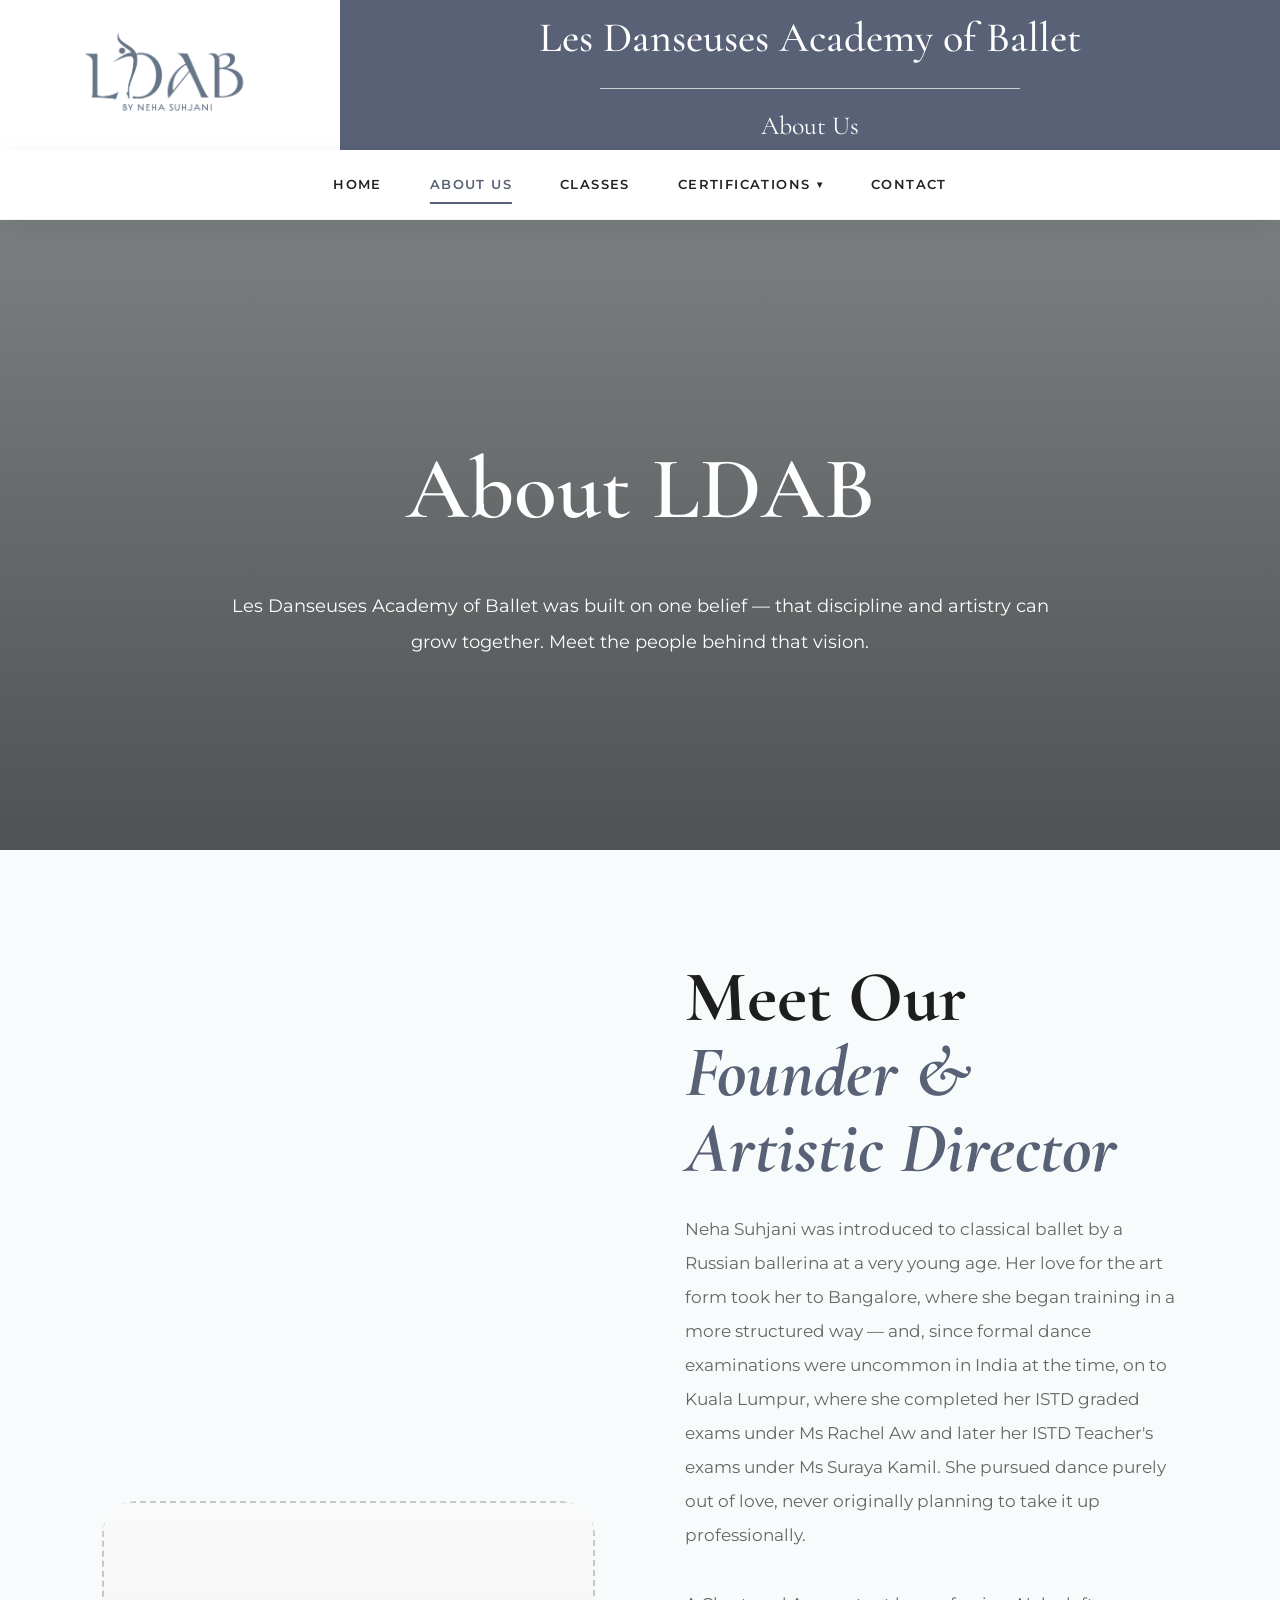
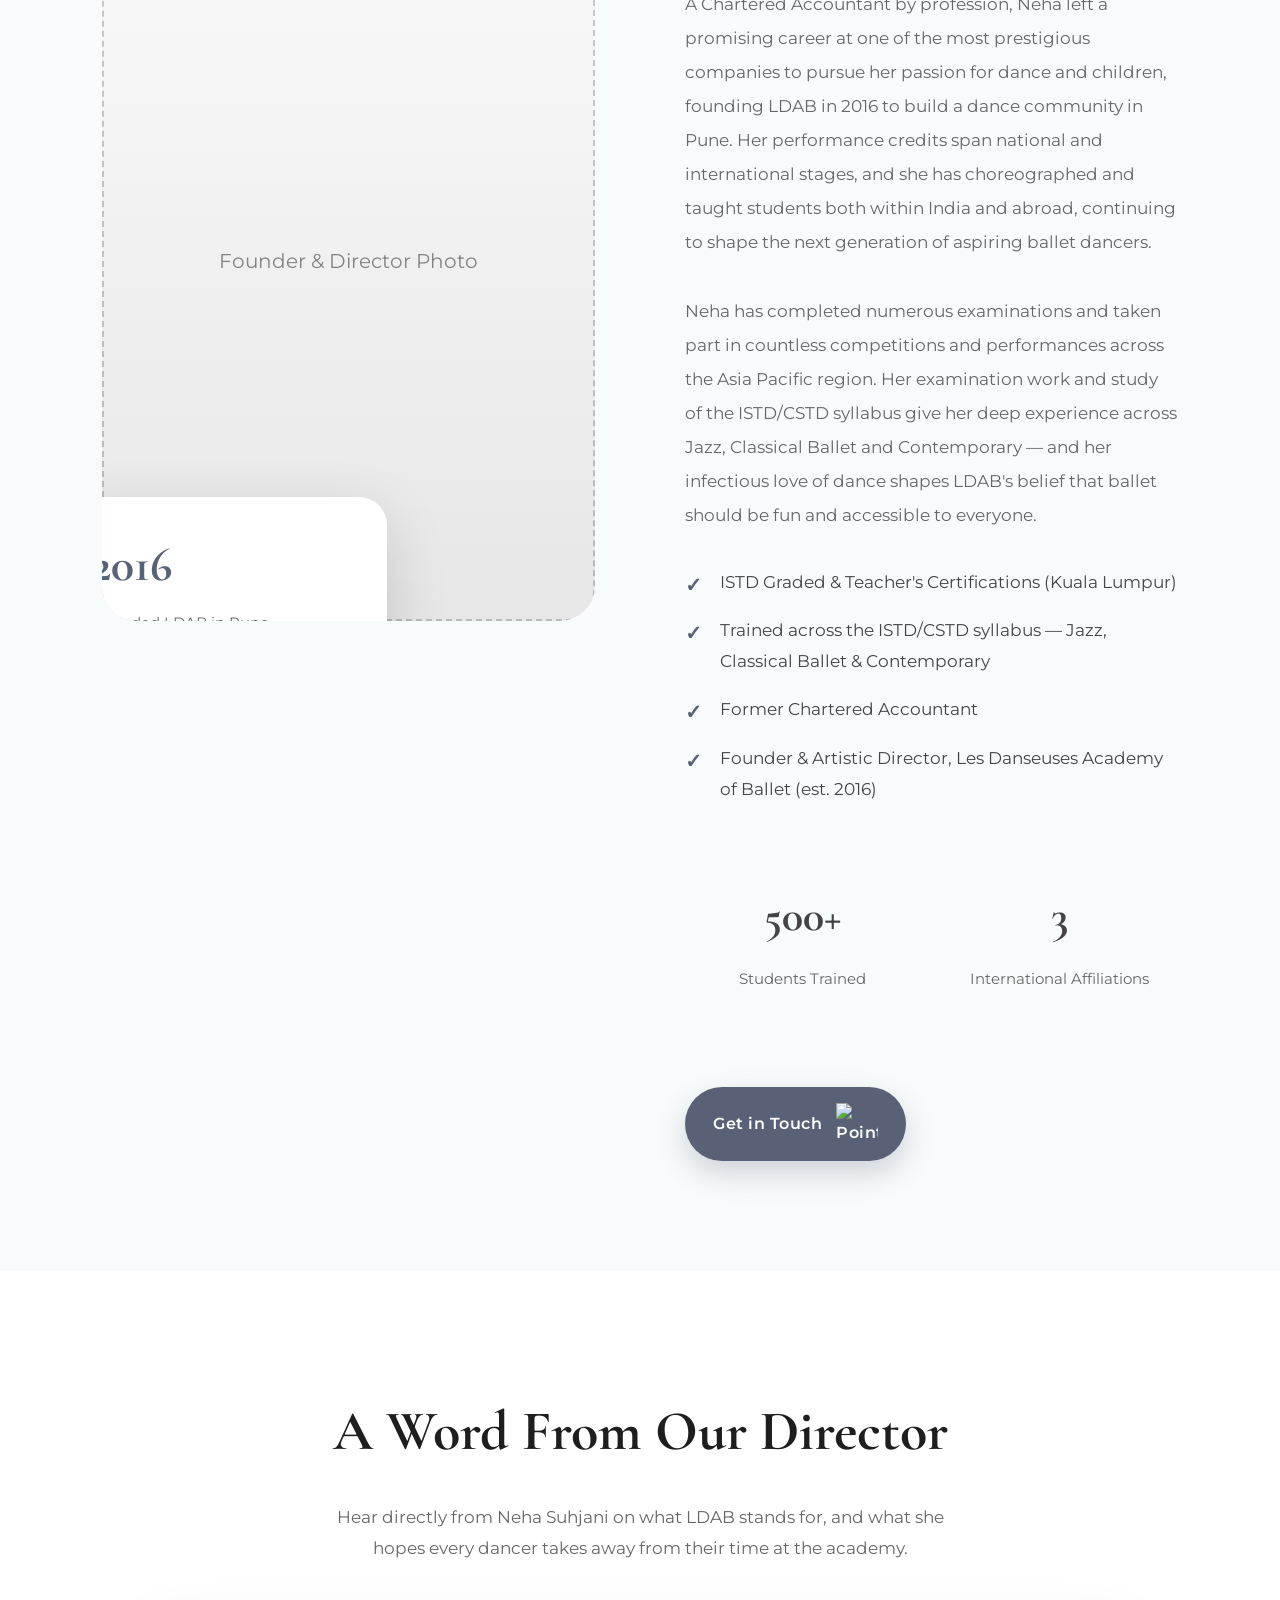
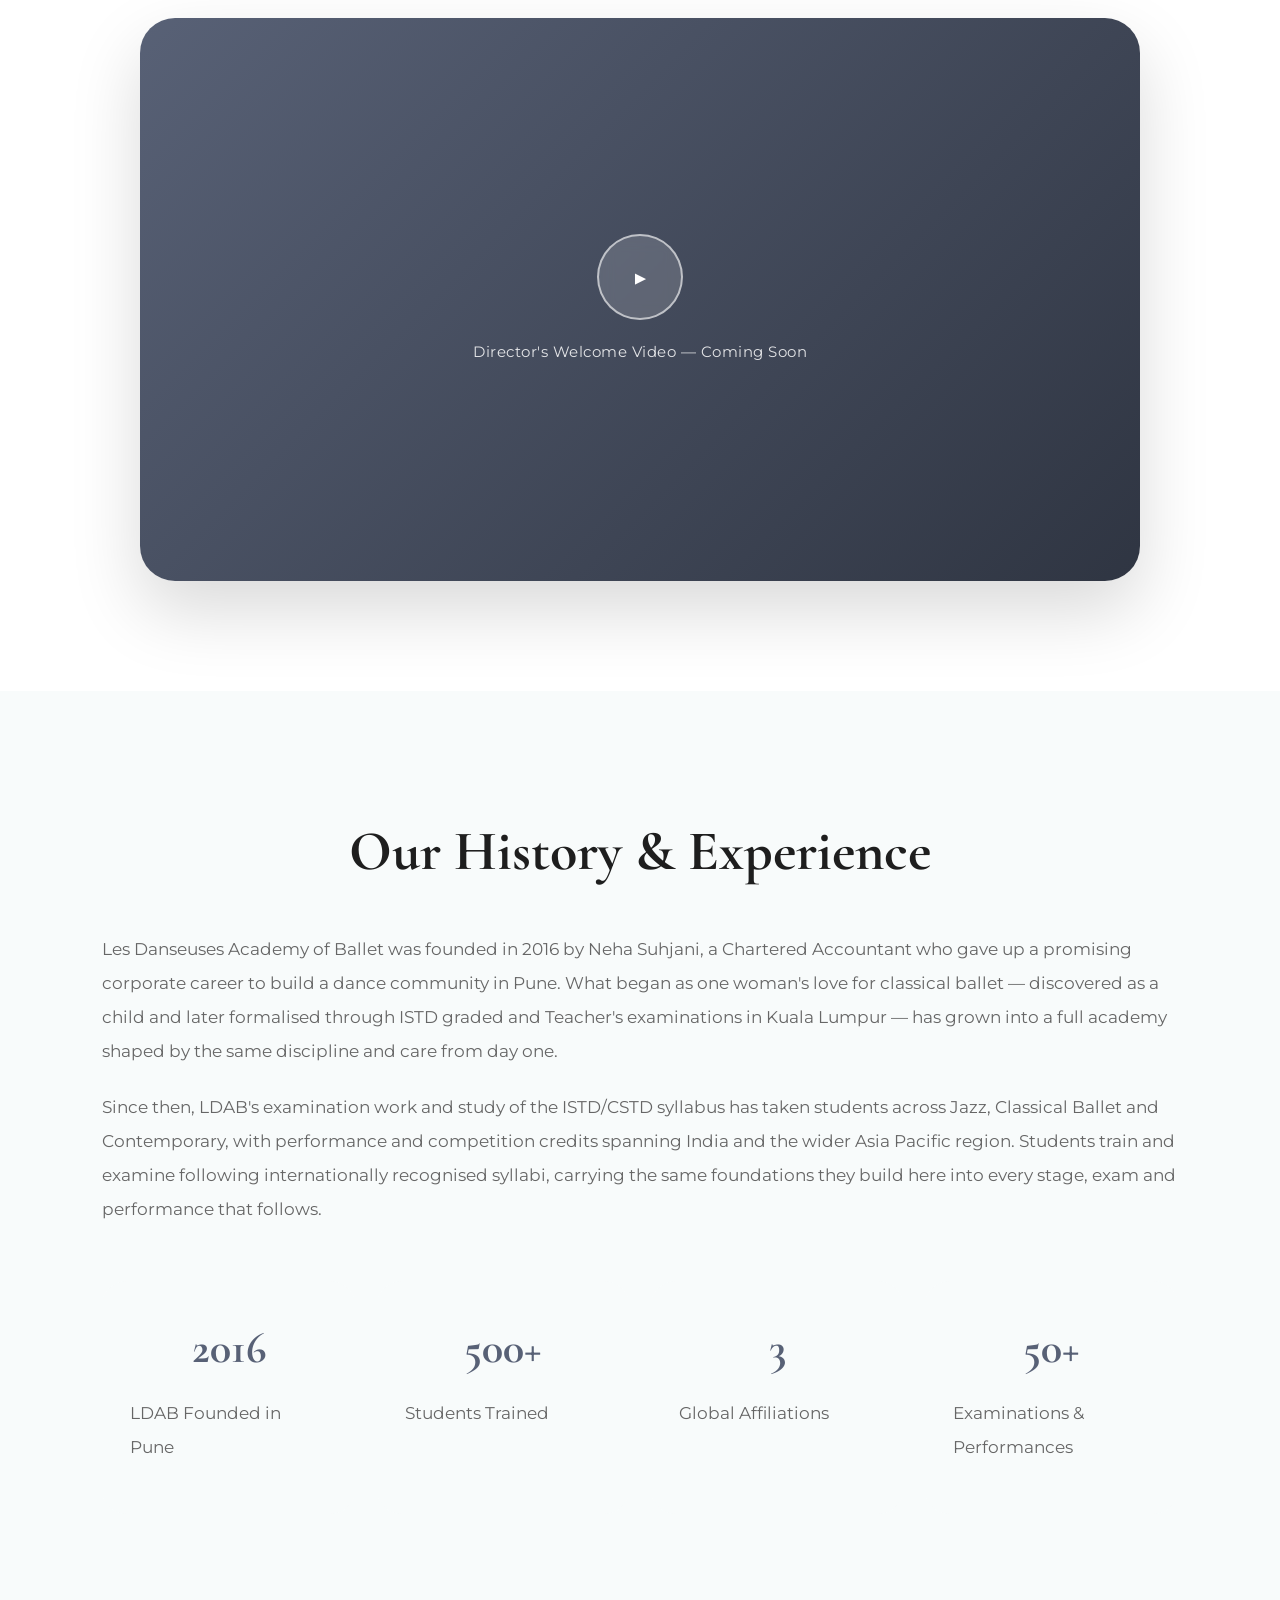
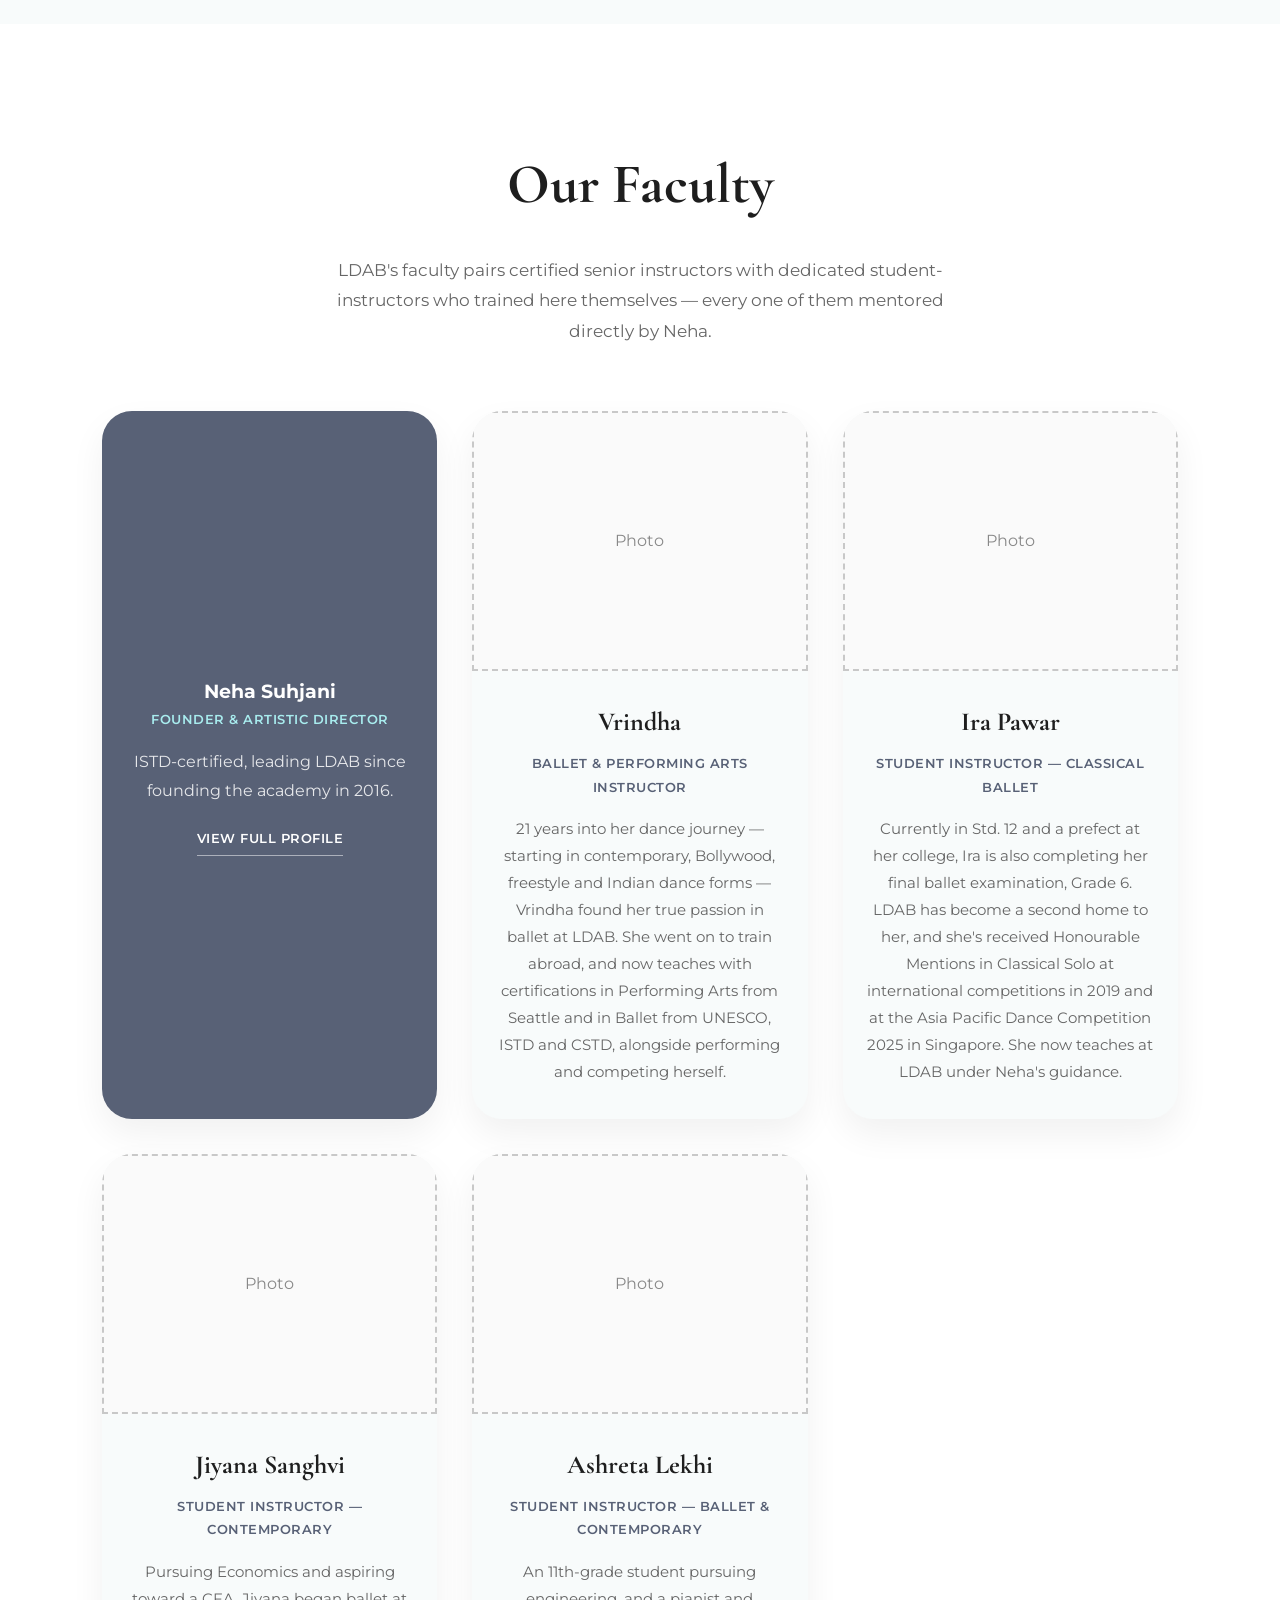
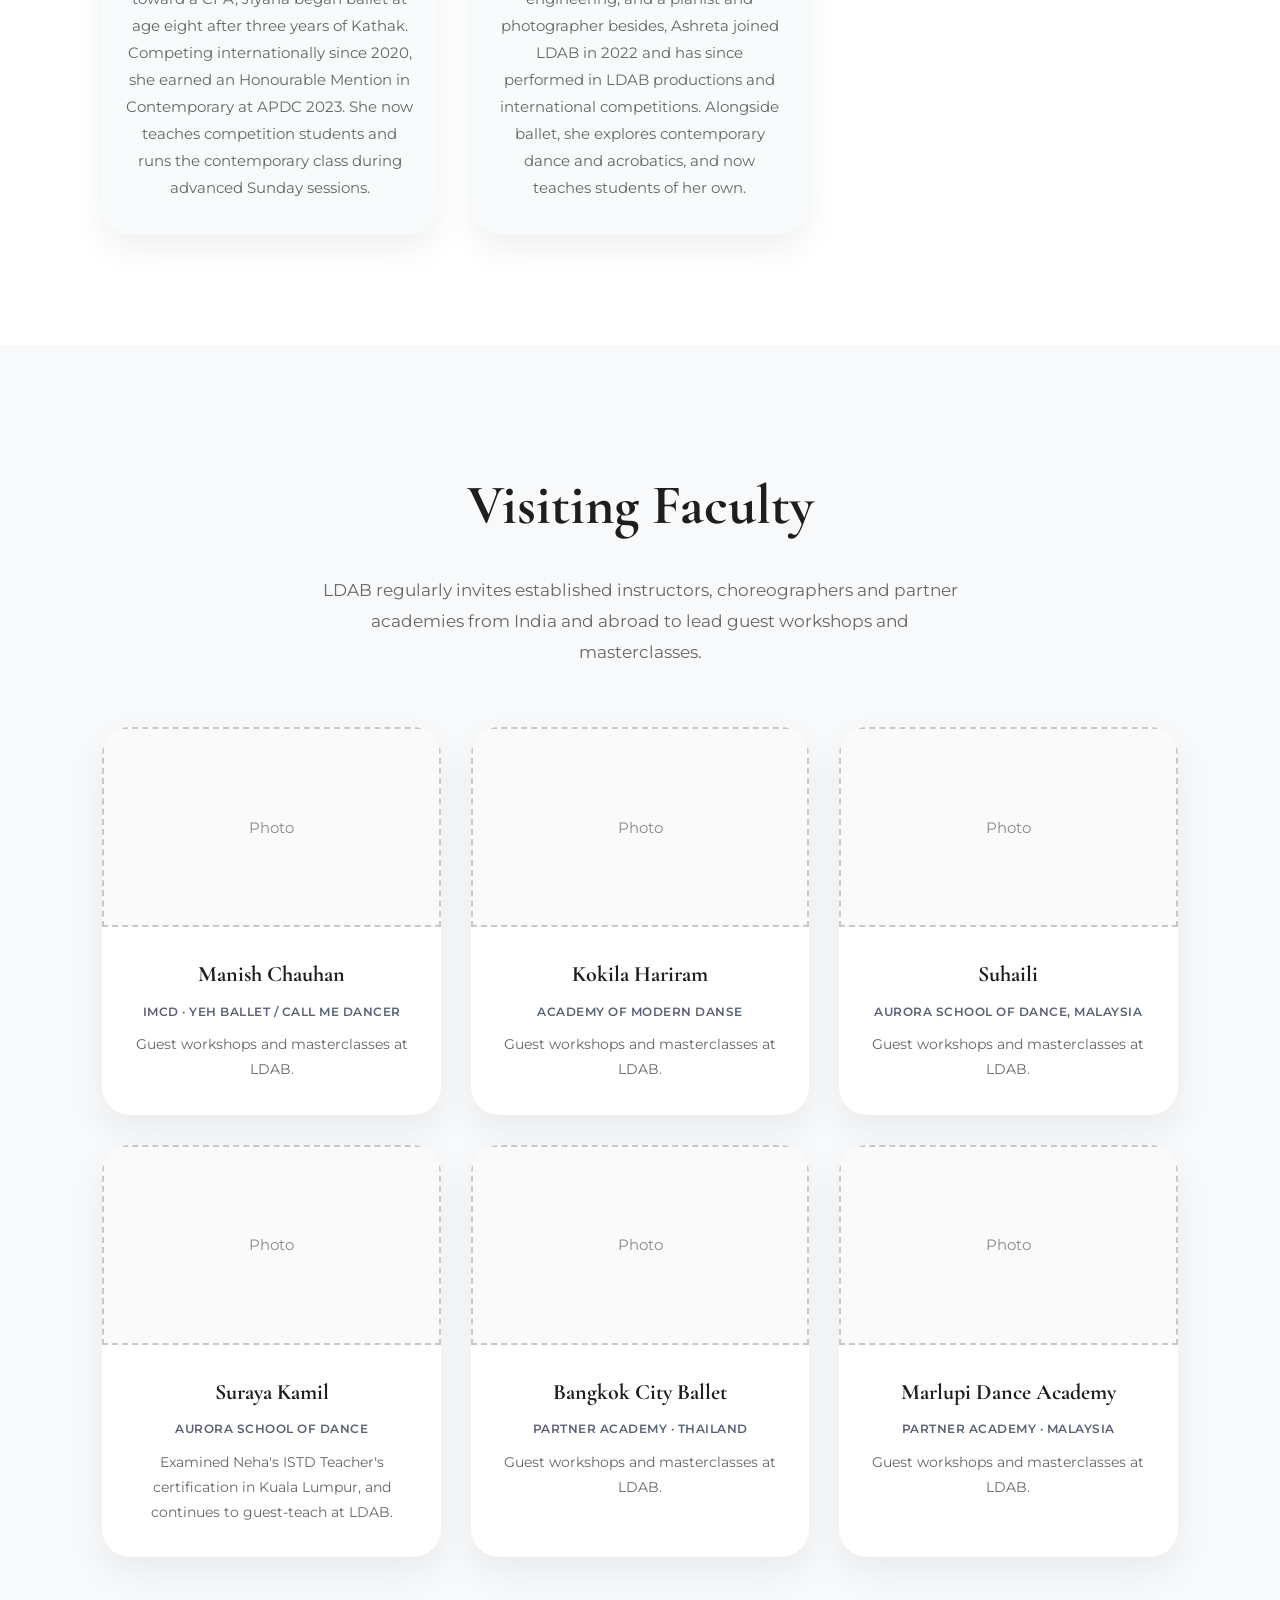
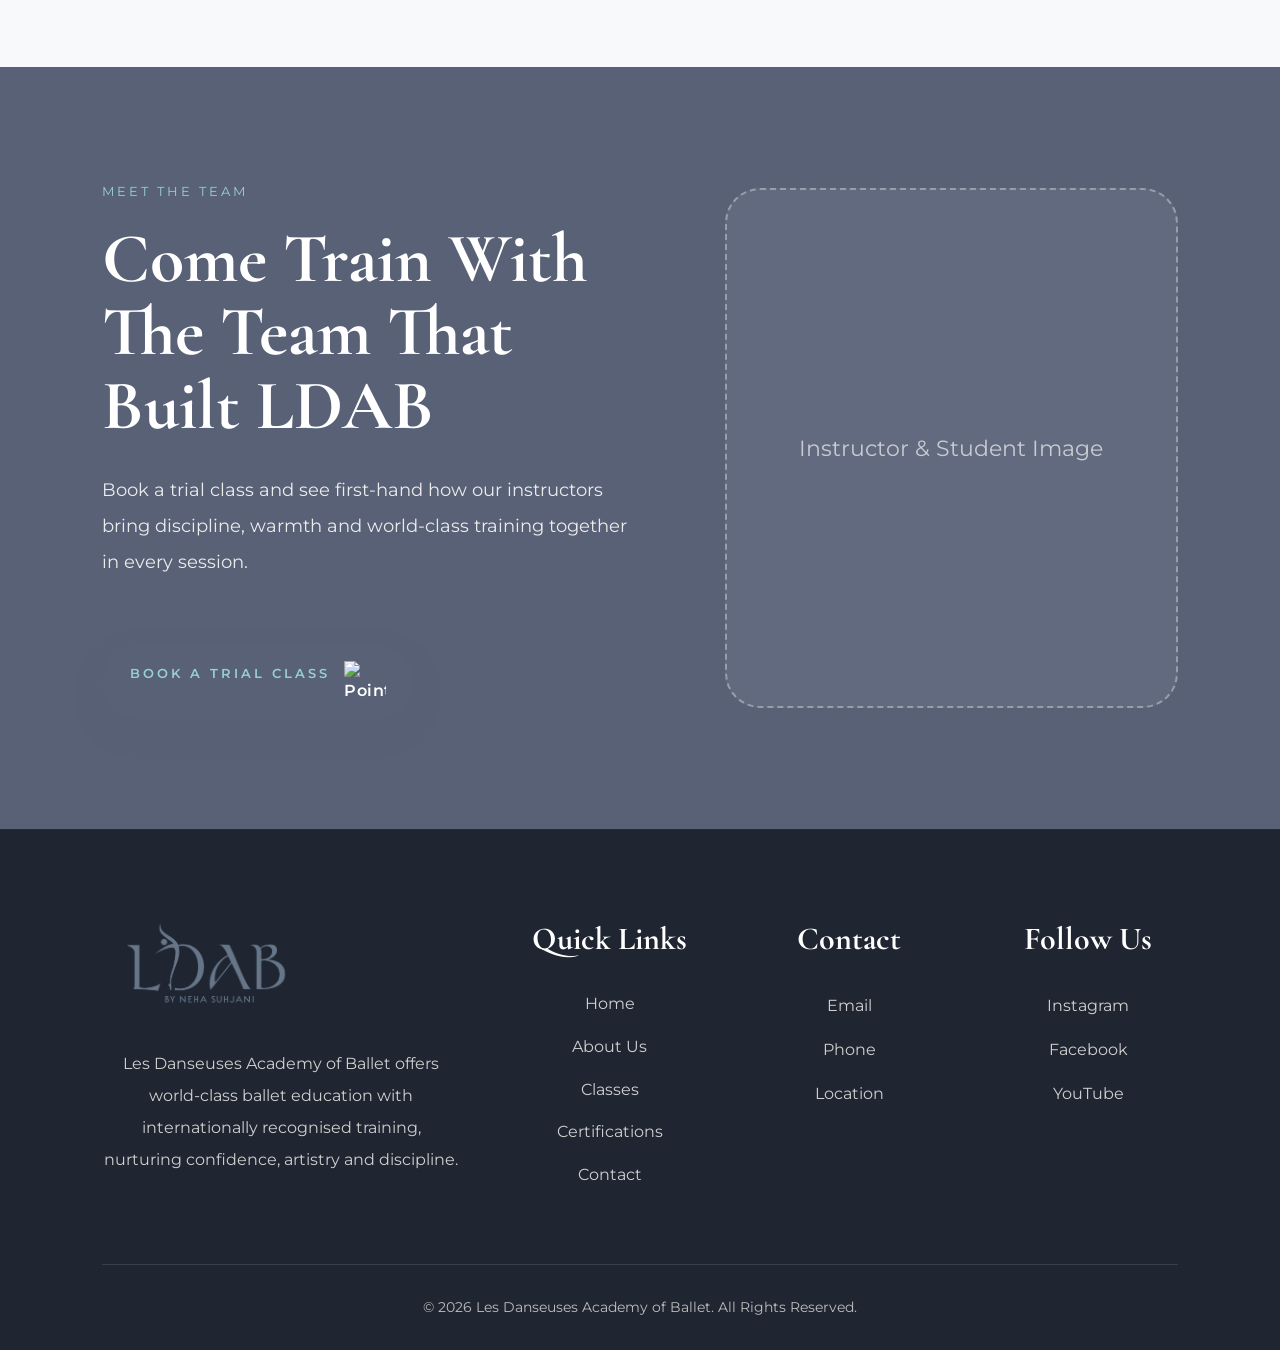
==== commit 9069494b: "updated certfication dropdown and added 2 pages" ====
--- a/about.html
+++ b/about.html
@@ -353,6 +353,96 @@
 }
 
 /*==================================================
+NAV DROPDOWN — CERTIFICATIONS
+This should move into the global style.css so the
+same dropdown appears in the nav on every page, not
+just About Us.
+==================================================*/
+
+.nav-dropdown{
+    position:relative;
+}
+
+.dropdown-trigger{
+    display:inline-flex;
+    align-items:center;
+    gap:6px;
+}
+
+.dropdown-arrow{
+    font-size:10px;
+    display:inline-block;
+    transition:.35s;
+}
+
+.nav-dropdown:hover .dropdown-arrow{
+    transform:rotate(180deg);
+}
+
+.dropdown-menu{
+    position:absolute;
+    top:100%;
+    left:50%;
+    transform:translateX(-50%);
+    padding-top:22px;
+    opacity:0;
+    visibility:hidden;
+    pointer-events:none;
+    transition:opacity .3s ease, visibility .3s ease;
+    z-index:1000;
+}
+
+.nav-dropdown:hover .dropdown-menu,
+.nav-dropdown.open .dropdown-menu{
+    opacity:1;
+    visibility:visible;
+    pointer-events:auto;
+}
+
+.dropdown-panel{
+    position:relative;
+    background:#fff;
+    border-radius:22px;
+    box-shadow:0 25px 60px rgba(0,0,0,.15);
+    padding:12px;
+    min-width:270px;
+}
+
+.dropdown-panel::before{
+    content:"";
+    position:absolute;
+    top:-7px;
+    left:50%;
+    width:14px;
+    height:14px;
+    background:#fff;
+    transform:translateX(-50%) rotate(45deg);
+    border-radius:3px;
+}
+
+.dropdown-menu a{
+    display:block;
+    padding:16px 20px;
+    border-radius:15px;
+    transition:.25s;
+    text-transform:none;
+    letter-spacing:0;
+    font-family:'Cormorant Garamond',serif;
+    font-size:20px;
+    font-weight:600;
+    color:#1E1E1E;
+}
+
+.dropdown-menu a::after{
+    display:none;
+}
+
+.dropdown-menu a:hover{
+    background:#F8FBFB;
+    color:#586176;
+}
+
+/*==================================================
 RESPONSIVE — ABOUT PAGE ADDITIONS
 ==================================================*/
 
@@ -373,6 +463,43 @@
 }
 
 @media(max-width:768px){
+
+.nav-dropdown{
+    width:100%;
+    text-align:center;
+}
+
+.dropdown-menu{
+    position:static;
+    transform:none;
+    opacity:1;
+    visibility:visible;
+    pointer-events:none;
+    max-height:0;
+    padding:0;
+    overflow:hidden;
+    transition:.3s ease;
+}
+
+.dropdown-panel{
+    box-shadow:none;
+    background:transparent;
+    padding:0;
+}
+
+.dropdown-panel::before{
+    display:none;
+}
+
+.nav-dropdown.open .dropdown-menu{
+    max-height:400px;
+    padding:10px 0 4px;
+    pointer-events:auto;
+}
+
+.dropdown-menu a{
+    text-align:center;
+}
 
 .director-video h2,
 .history-inner h2,
@@ -444,7 +571,29 @@
 
 <a href="classes.html">Classes</a>
 
-<a href="certifications.html">Certifications</a>
+<div class="nav-dropdown">
+
+<a href="certifications.html" class="dropdown-trigger">
+
+Certifications <span class="dropdown-arrow">▾</span>
+
+</a>
+
+<div class="dropdown-menu">
+
+<div class="dropdown-panel">
+
+<a href="examinations-certifications.html">Examinations &amp; Certifications</a>
+
+<a href="competitions.html">Competitions</a>
+
+<a href="awards.html">Awards</a>
+
+</div>
+
+</div>
+
+</div>
 
 <a href="contact.html">Contact</a>
 
@@ -1087,6 +1236,47 @@
 
 </footer>
 
+<!--
+Certifications dropdown: on desktop this opens on hover (pure CSS).
+On mobile, taps don't trigger :hover, so this adds tap-to-open —
+first tap reveals the submenu, tapping a submenu item navigates,
+tapping elsewhere closes it. The "Certifications" link itself still
+navigates to certifications.html on desktop or on a second tap.
+-->
+<script>
+document.addEventListener('DOMContentLoaded', function () {
+
+    var dropdown = document.querySelector('.nav-dropdown');
+
+    if (!dropdown) return;
+
+    var trigger = dropdown.querySelector('.dropdown-trigger');
+
+    trigger.addEventListener('click', function (e) {
+
+        if (window.innerWidth <= 768 && !dropdown.classList.contains('open')) {
+
+            e.preventDefault();
+
+            dropdown.classList.add('open');
+
+        }
+
+    });
+
+    document.addEventListener('click', function (e) {
+
+        if (!dropdown.contains(e.target)) {
+
+            dropdown.classList.remove('open');
+
+        }
+
+    });
+
+});
+</script>
+
 </body>
 
 </html>
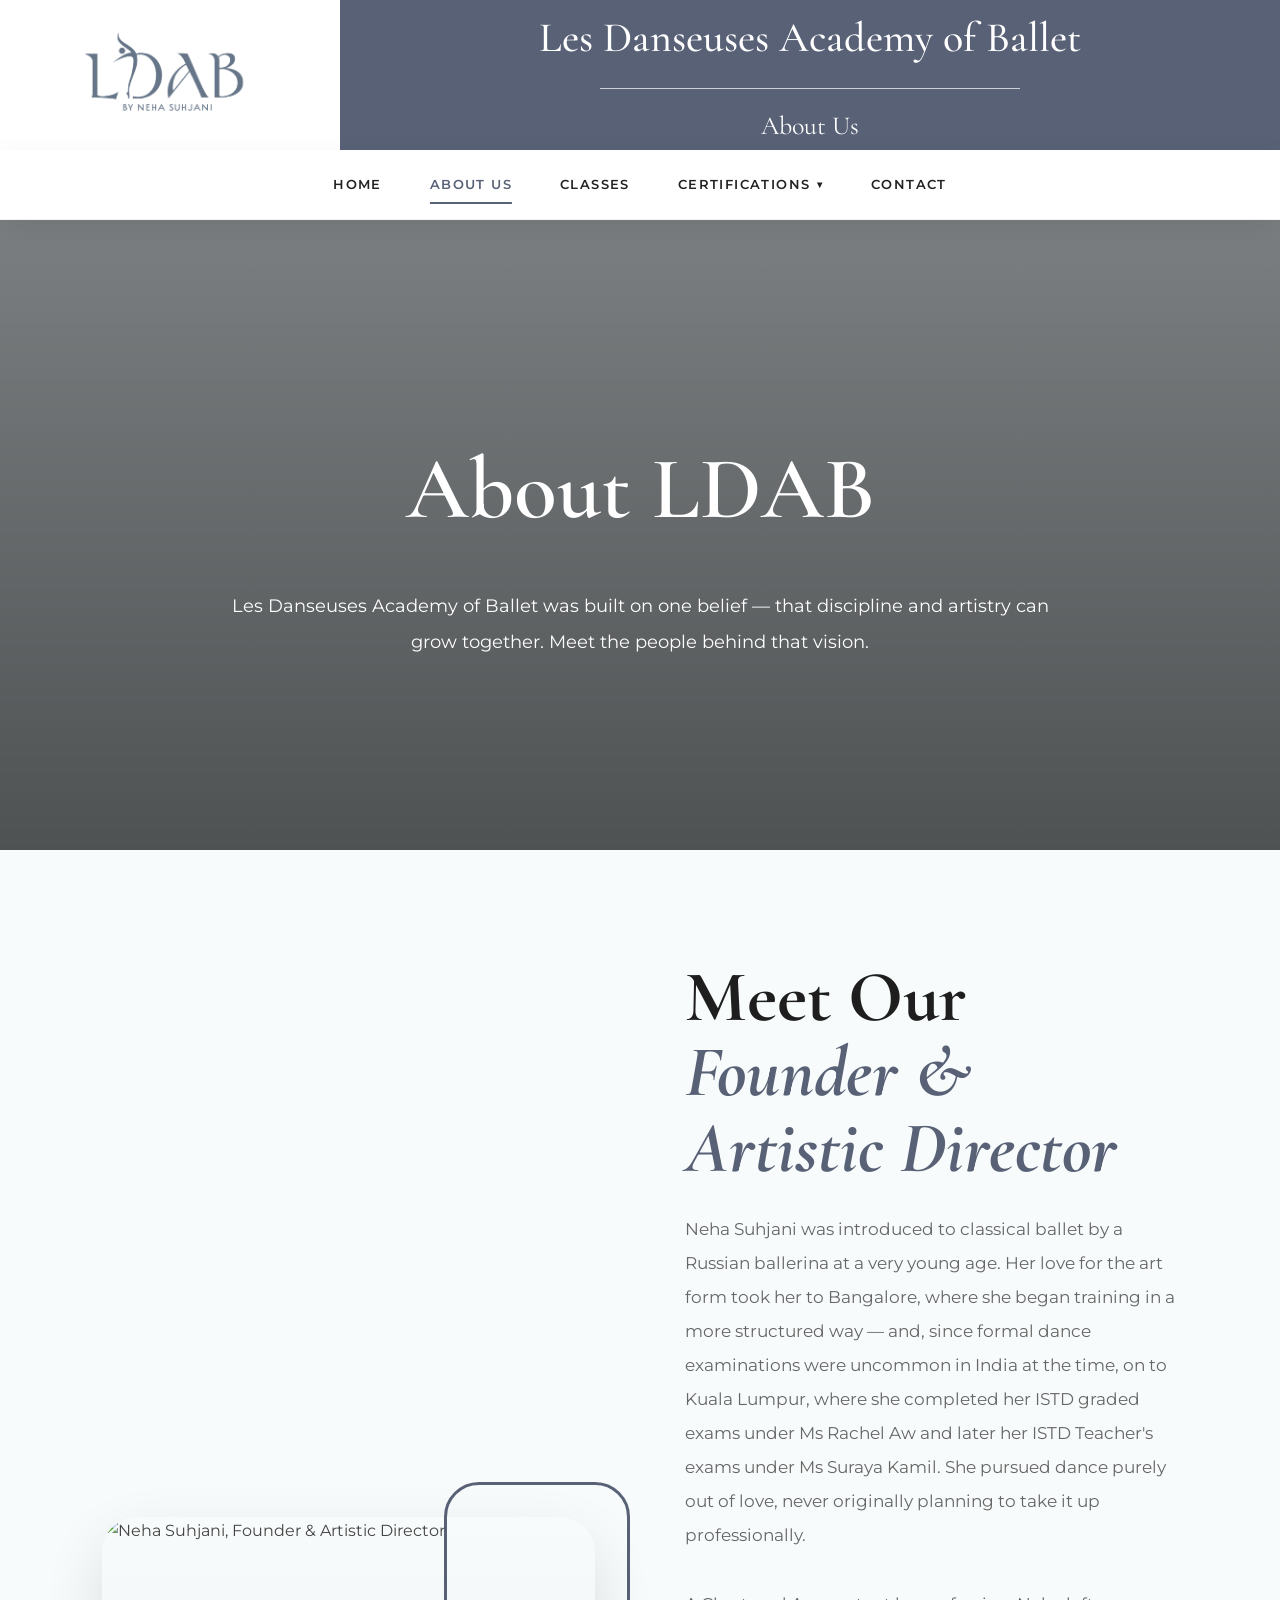
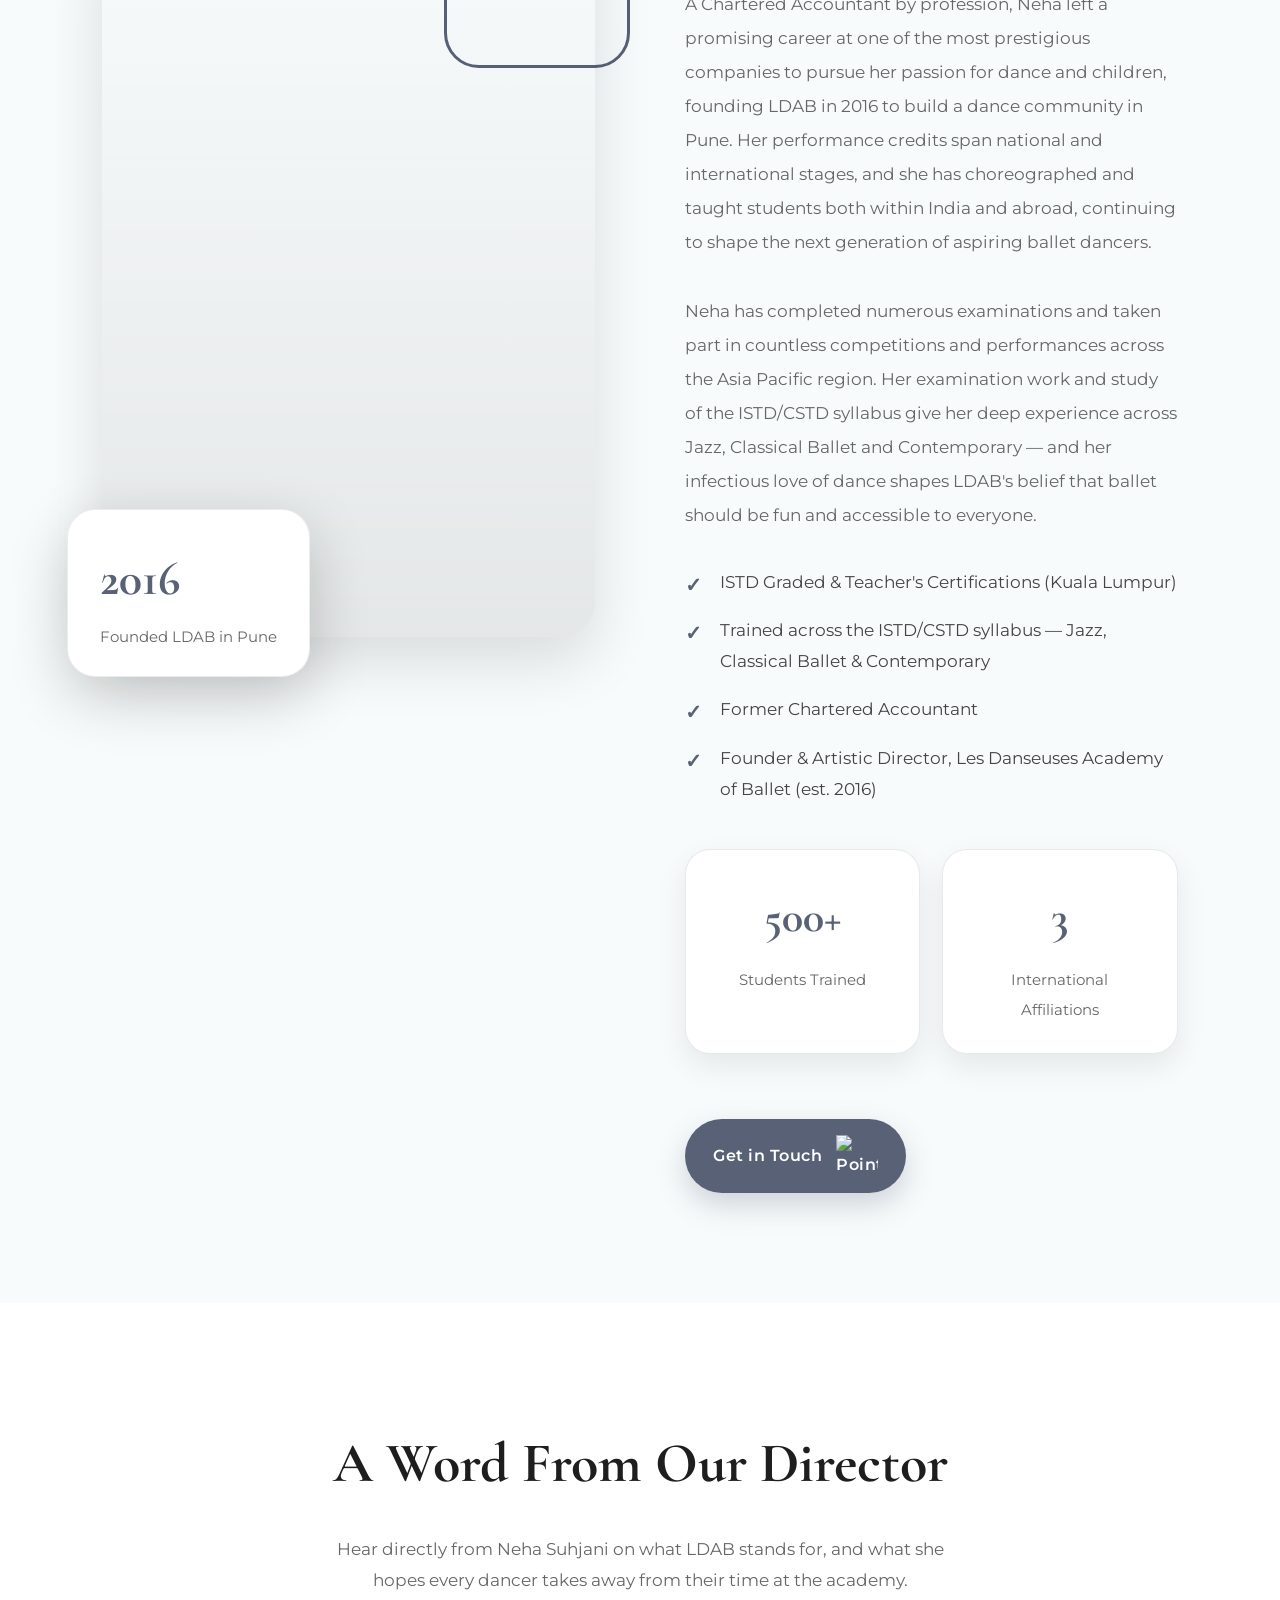
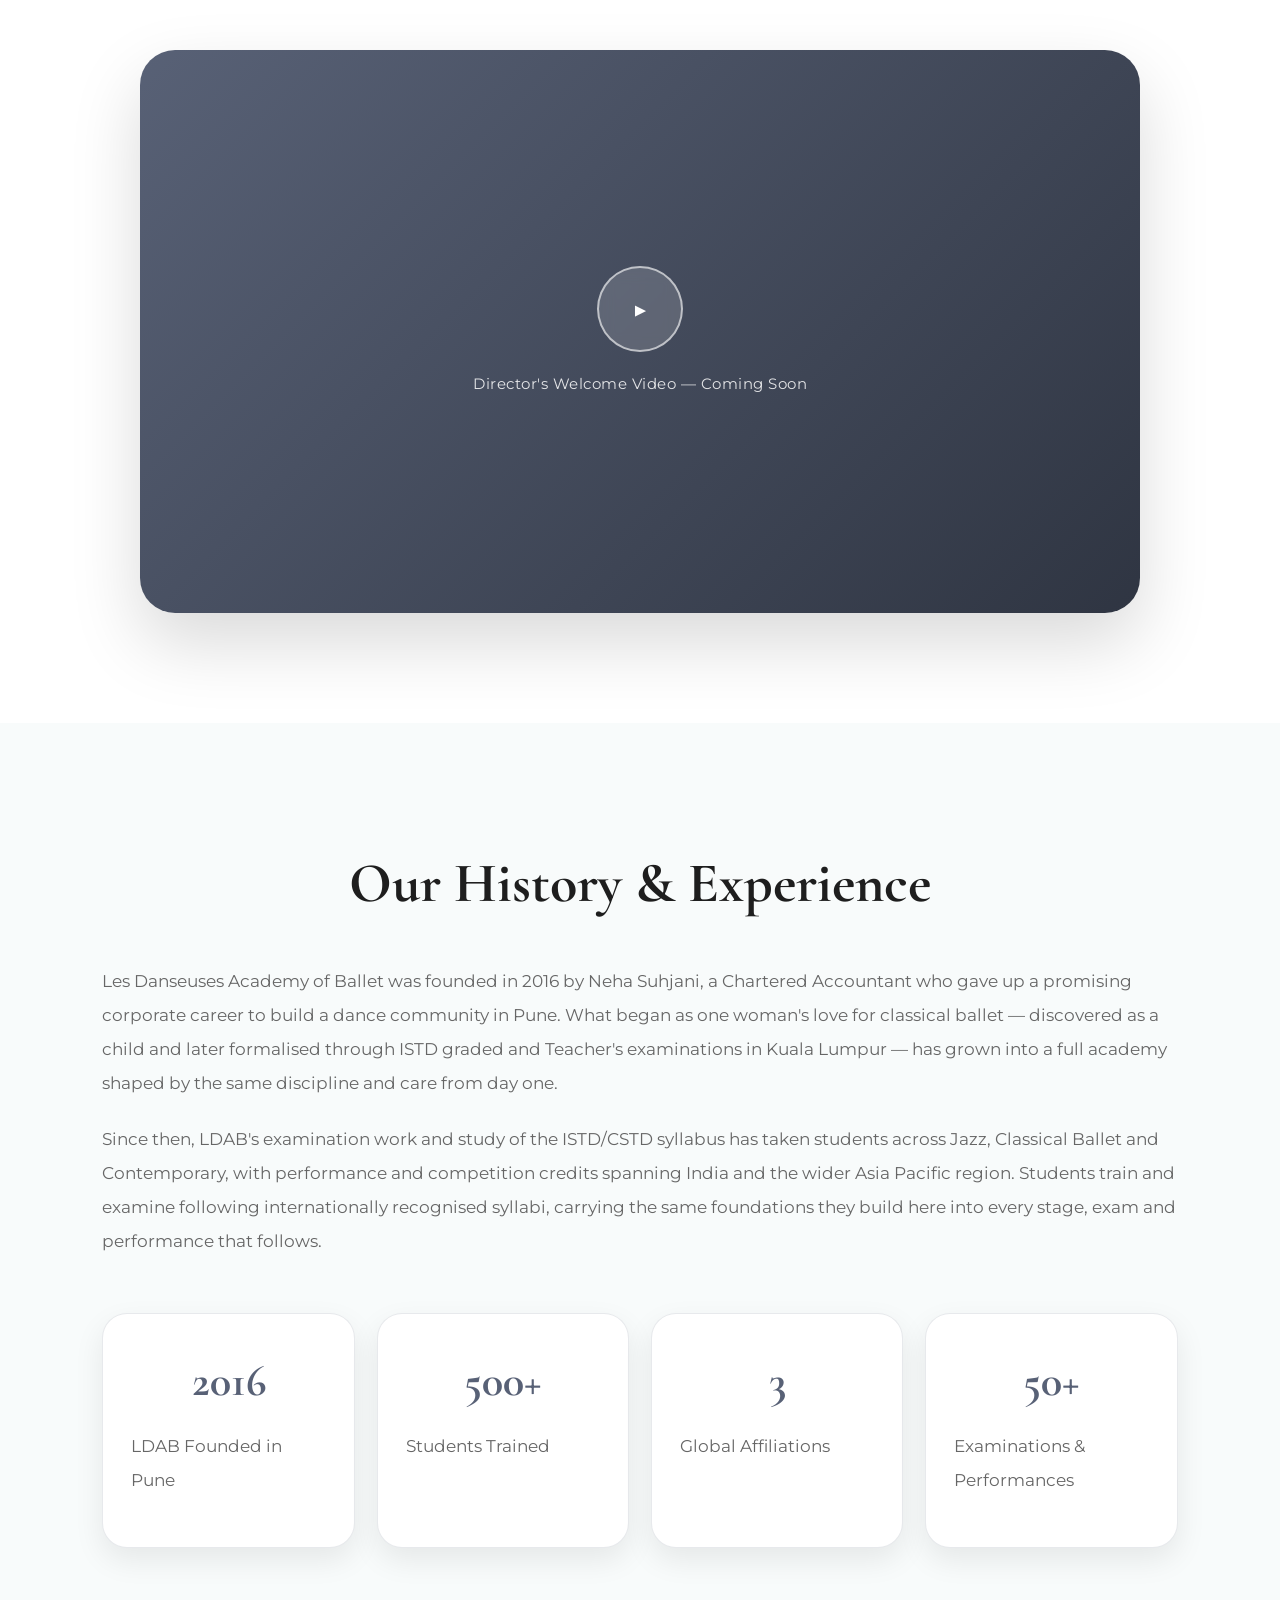
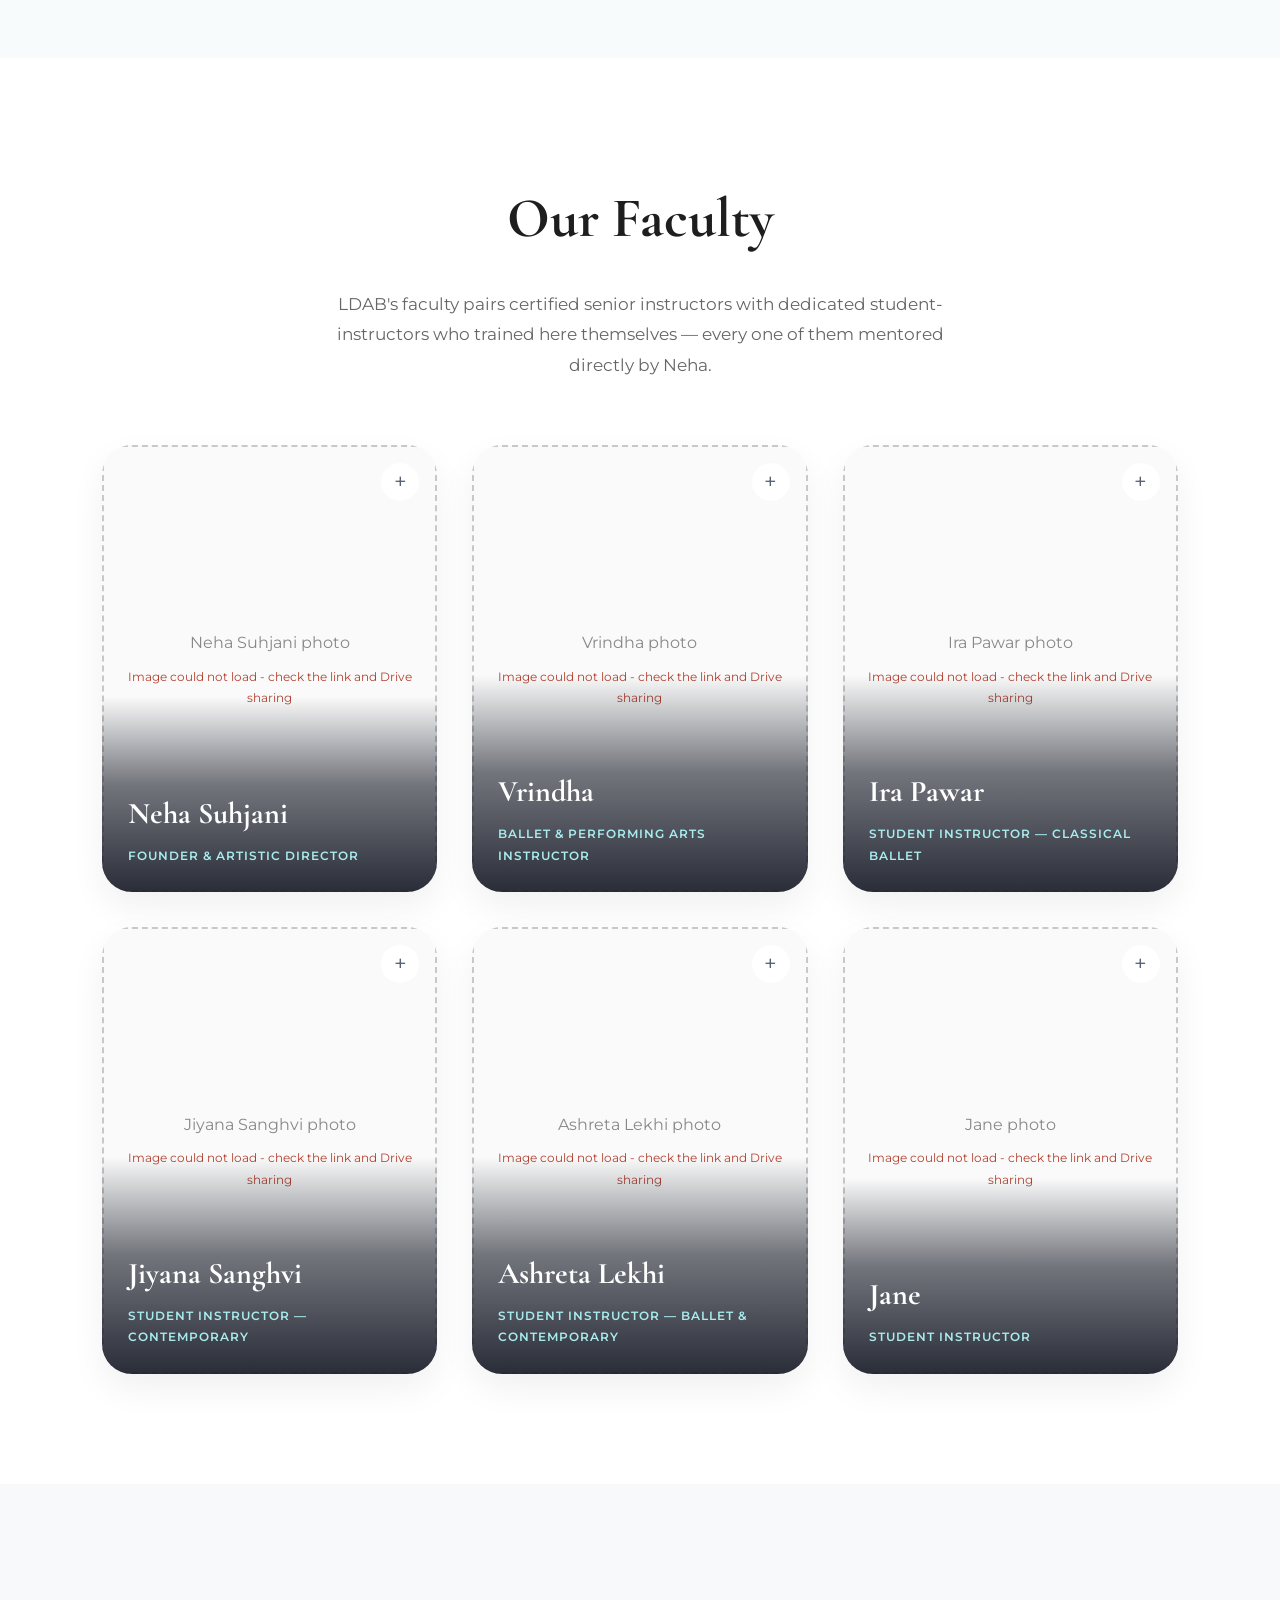
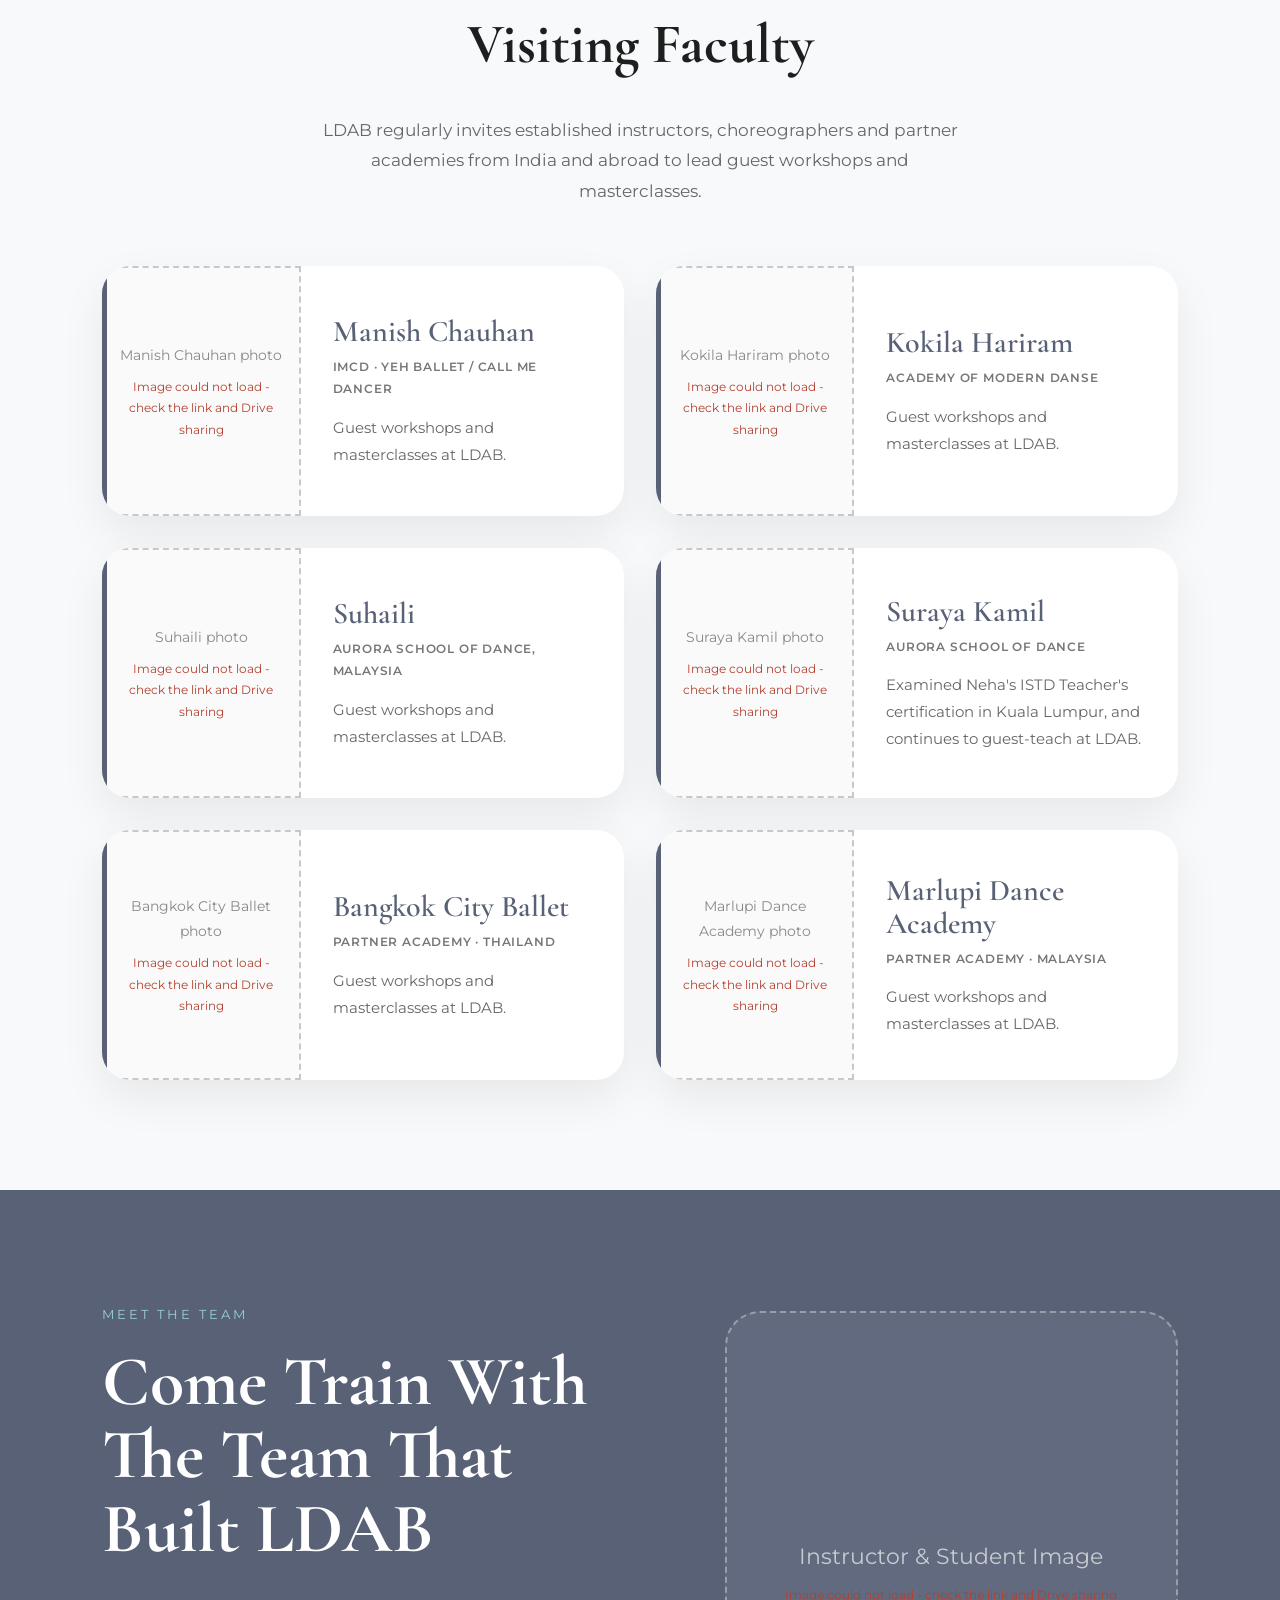
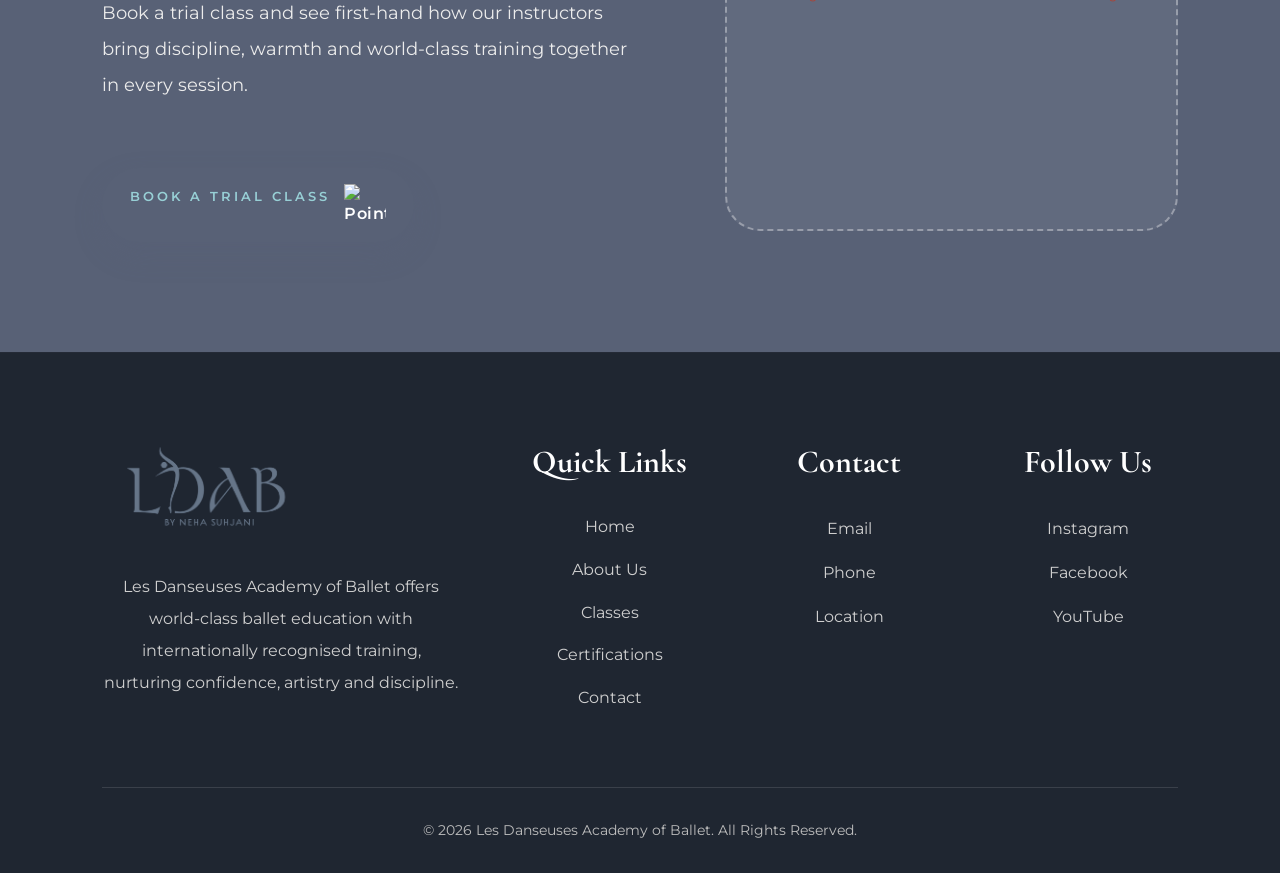
==== commit 590a76ad: "about us and classes page made" ====
--- a/about.html
+++ b/about.html
@@ -24,6 +24,217 @@
 Move this block into style.css whenever convenient.
 ========================================== -->
 <style>
+
+/*==================================================
+STATS VISIBILITY FIXES
+- The shared stylesheet clips .about-image (overflow:hidden),
+  which cut off the floating "2016" card.
+- .stat-box is the same off-white as the sections it sits on,
+  so it gets a white fill and shadow here.
+==================================================*/
+
+.about-image{
+    overflow:visible;
+}
+
+.about-image:hover img{
+    transform:none;
+}
+
+.floating-card{
+    min-width:230px;
+    width:auto;
+    padding:26px 32px;
+    box-shadow:0 20px 60px rgba(0,0,0,.2);
+    border:1px solid rgba(88,97,118,.12);
+}
+
+.about-text .stat-box,
+.history .stat-box{
+    background:#fff;
+    border:1px solid rgba(88,97,118,.14);
+    box-shadow:0 12px 30px rgba(0,0,0,.08);
+}
+
+.about-text .stat-box h3,
+.history .stat-box h3{
+    color:#586176;
+}
+
+.about-text .stat-box:hover,
+.history .stat-box:hover{
+    background:#586176;
+    color:#fff;
+}
+
+.about-text .stat-box:hover h3,
+.history .stat-box:hover h3{
+    color:#fff;
+}
+
+/*==================================================
+PHOTO FRAME SHAPE
+Instructor photos are portrait by default (4 wide : 5 tall).
+Any single photo can change its own shape with --ratio, e.g.
+  <div class="instructor-photo" style="--ratio:1/1" ...>   square
+  <div class="instructor-photo" style="--ratio:3/4" ...>   taller
+  <div class="instructor-photo" style="--ratio:16/10" ...> landscape
+Use data-pos to choose what stays in view when the photo is
+cropped, e.g. data-pos="center top" keeps the face.
+==================================================*/
+
+.instructor-photo{
+    height:auto;
+    aspect-ratio:var(--ratio, 4/5);
+}
+
+.faculty-photo{
+    height:auto;
+    aspect-ratio:var(--ratio, 16/10);
+}
+
+/*==================================================
+INSTRUCTOR CARDS - photo fills the card, name and role sit on
+the photo, and the description appears on hover (tap on touch
+screens).
+Card shape: portrait 3 wide : 4 tall by default. Change one card
+with style="--ratio:4/5" on its instructor-card div.
+Focus point of the photo: data-pos="center top" on the photo div.
+==================================================*/
+
+.instructor-card{
+    position:relative;
+    aspect-ratio:var(--ratio, 3/4);
+    border-radius:30px;
+    overflow:hidden;
+    background:#586176;
+    cursor:pointer;
+    outline:none;
+}
+
+.instructor-card .instructor-photo{
+    position:absolute;
+    inset:0;
+    width:100%;
+    height:100%;
+    aspect-ratio:auto;
+    border-radius:0;
+}
+
+.instructor-card .instructor-info{
+    position:absolute;
+    left:0;
+    right:0;
+    bottom:0;
+    z-index:2;
+    padding:90px 26px 26px;
+    text-align:left;
+    background:linear-gradient(to top, rgba(24,28,40,.92) 0%, rgba(24,28,40,.6) 55%, rgba(24,28,40,0) 100%);
+    transition:background .45s ease;
+}
+
+.instructor-card .instructor-info h3{
+    color:#fff;
+    font-size:30px;
+    margin-bottom:4px;
+}
+
+.instructor-card .instructor-role{
+    color:#A8ECEE;
+    font-size:12px;
+    letter-spacing:1px;
+    margin-bottom:0;
+}
+
+.instructor-card .instructor-info p{
+    color:rgba(255,255,255,.92);
+    font-size:14px;
+    line-height:1.75;
+    max-height:0;
+    opacity:0;
+    margin-top:0;
+    overflow:hidden;
+    transition:max-height .5s ease, opacity .4s ease, margin-top .4s ease;
+}
+
+.instructor-card .instructor-info p a{
+    color:#A8ECEE;
+    font-weight:600;
+    text-decoration:underline;
+}
+
+.instructor-card::after{
+    content:"+";
+    position:absolute;
+    top:18px;
+    right:18px;
+    z-index:3;
+    width:38px;
+    height:38px;
+    border-radius:50%;
+    background:rgba(255,255,255,.92);
+    color:#586176;
+    display:flex;
+    align-items:center;
+    justify-content:center;
+    font-size:22px;
+    line-height:1;
+    transition:.35s;
+}
+
+/* Open state: tapped (touch) or keyboard-focused */
+
+.instructor-card.is-open .instructor-info,
+.instructor-card:focus-visible .instructor-info{
+    background:linear-gradient(to top, rgba(24,28,40,.97) 0%, rgba(24,28,40,.93) 75%, rgba(24,28,40,.7) 100%);
+}
+
+.instructor-card.is-open .instructor-info p,
+.instructor-card:focus-visible .instructor-info p{
+    max-height:300px;
+    opacity:1;
+    margin-top:14px;
+    overflow-y:auto;
+}
+
+.instructor-card.is-open::after,
+.instructor-card:focus-visible::after{
+    transform:rotate(45deg);
+}
+
+/* Open state: mouse hover (not applied on touch screens, where
+   hover would stay stuck after a tap) */
+
+@media (hover:hover){
+
+.instructor-card:hover .instructor-info{
+    background:linear-gradient(to top, rgba(24,28,40,.97) 0%, rgba(24,28,40,.93) 75%, rgba(24,28,40,.7) 100%);
+}
+
+.instructor-card:hover .instructor-info p{
+    max-height:300px;
+    opacity:1;
+    margin-top:14px;
+    overflow-y:auto;
+}
+
+.instructor-card:hover::after{
+    transform:rotate(45deg);
+}
+
+}
+
+@media(max-width:768px){
+
+.instructor-card .instructor-info p{
+    font-size:13.5px;
+}
+
+.instructor-card.is-open .instructor-info p{
+    max-height:230px;
+}
+
+}
 
 /*==================================================
 DIRECTOR VIDEO
@@ -365,6 +576,7 @@
 
 .dropdown-trigger{
     display:inline-flex;
+    cursor:pointer;
     align-items:center;
     gap:6px;
 }
@@ -526,6 +738,119 @@
 
 }
 
+
+/*==================================================
+VISITING FACULTY CARDS
+A smaller version of the Certifications page rows: photo on the
+left, details on the right, slate accent bar down the left edge.
+Change the photo width of one card with style="--photo:45%" on
+the visit-card div. Focus point / zoom of the photo work as usual
+(data-pos on the photo div, style="--zoom:1.3").
+==================================================*/
+
+.faculty-grid.visit-grid{
+    grid-template-columns:repeat(2,1fr);
+    max-width:1250px;
+    gap:32px;
+}
+
+.visit-card{
+    position:relative;
+    display:grid;
+    grid-template-columns:var(--photo, 38%) 1fr;
+    background:#fff;
+    border-radius:28px;
+    overflow:hidden;
+    box-shadow:0 18px 45px rgba(0,0,0,.07);
+    transition:.4s ease;
+}
+
+.visit-card::before{
+    content:"";
+    position:absolute;
+    left:0;
+    top:0;
+    width:5px;
+    height:100%;
+    background:#586176;
+    z-index:3;
+}
+
+.visit-card:hover{
+    transform:translateY(-8px);
+    box-shadow:0 28px 60px rgba(0,0,0,.12);
+}
+
+.visit-photo{
+    min-height:250px;
+    border:2px dashed #c8c8c8;
+    background:#fafafa;
+    display:flex;
+    justify-content:center;
+    align-items:center;
+    text-align:center;
+    padding:15px;
+    color:#888;
+    font-size:14px;
+}
+
+.visit-content{
+    padding:30px 32px;
+    display:flex;
+    flex-direction:column;
+    justify-content:center;
+}
+
+.visit-content h3{
+    font-family:'Cormorant Garamond',serif;
+    font-size:30px;
+    font-weight:600;
+    line-height:1.1;
+    color:#586176;
+    margin-bottom:8px;
+}
+
+.visit-role{
+    display:block;
+    color:#777;
+    font-size:12px;
+    font-weight:600;
+    letter-spacing:.8px;
+    text-transform:uppercase;
+    margin-bottom:14px;
+}
+
+.visit-content p{
+    color:#666;
+    font-size:15px;
+    line-height:1.8;
+}
+
+@media(max-width:900px){
+
+.faculty-grid.visit-grid{
+    grid-template-columns:1fr;
+}
+
+}
+
+@media(max-width:600px){
+
+.visit-card{
+    grid-template-columns:1fr;
+}
+
+.visit-photo{
+    min-height:240px;
+}
+
+.visit-content{
+    padding:26px 26px 30px;
+    text-align:center;
+}
+
+}
+
 </style>
 
 </head>
@@ -573,7 +898,7 @@
 
 <div class="nav-dropdown">
 
-<a href="certifications.html" class="dropdown-trigger">
+<a class="dropdown-trigger">
 
 Certifications <span class="dropdown-arrow">▾</span>
 
@@ -637,11 +962,9 @@
 
         <div class="about-image">
 
-            <div class="image-placeholder" style="width:100%;height:720px;">
-
-                Founder & Director Photo
-
-            </div>
+            <img src="https://lh3.googleusercontent.com/d/1yr0ICpR7xFgSUV7wAAKZNupo1SuXV8k4"
+                 alt="Neha Suhjani, Founder & Artistic Director">
+
 
             <div class="floating-card">
 
@@ -880,21 +1203,31 @@
 
     <div class="instructor-grid">
 
-        <div class="instructor-card director-card">
-
-            <h3>Neha Suhjani</h3>
-
-            <span class="instructor-role">Founder & Artistic Director</span>
-
-            <p>ISTD-certified, leading LDAB since founding the academy in 2016.</p>
-
-            <a href="#director">View Full Profile</a>
-
-        </div>
-
-        <div class="instructor-card">
-
-            <div class="instructor-photo">Photo</div>
+        <div class="instructor-card" tabindex="0">
+
+            <div class="instructor-photo" data-pos="center top" data-img="https://drive.google.com/file/d/1yr0ICpR7xFgSUV7wAAKZNupo1SuXV8k4/view?usp=sharing">Neha Suhjani photo</div>
+
+            <div class="instructor-info">
+
+                <h3>Neha Suhjani</h3>
+
+                <span class="instructor-role">Founder & Artistic Director</span>
+
+                <p>
+
+                    ISTD-certified, leading LDAB since founding the
+                    academy in 2016.
+                    <a href="#director">View Full Profile</a>
+
+                </p>
+
+            </div>
+
+        </div>
+
+        <div class="instructor-card" tabindex="0">
+
+            <div class="instructor-photo"  data-img="https://drive.google.com/file/d/1VLqfowLwt1NerwpQHkGLnCjEGDtGO3yZ/view?usp=drive_link">Vrindha photo</div>
 
             <div class="instructor-info">
 
@@ -918,9 +1251,9 @@
 
         </div>
 
-        <div class="instructor-card">
-
-            <div class="instructor-photo">Photo</div>
+        <div class="instructor-card" tabindex="0">
+
+            <div class="instructor-photo" data-img="https://drive.google.com/file/d/1bdhblvgm8v8a1hZmT1AdYl_WGZ-XQ6YI/view?usp=drive_link">Ira Pawar photo</div>
 
             <div class="instructor-info">
 
@@ -944,9 +1277,9 @@
 
         </div>
 
-        <div class="instructor-card">
-
-            <div class="instructor-photo">Photo</div>
+        <div class="instructor-card" tabindex="0">
+
+            <div class="instructor-photo" style="--ratio:16/10" data-pos="center bottom" data-img="https://drive.google.com/file/d/1PTBKTQb6s9q4j934E-Xn2ympWL0CD0Dt/view?usp=sharing">Jiyana Sanghvi photo</div>
 
             <div class="instructor-info">
 
@@ -970,9 +1303,9 @@
 
         </div>
 
-        <div class="instructor-card">
-
-            <div class="instructor-photo">Photo</div>
+        <div class="instructor-card" tabindex="0">
+
+            <div class="instructor-photo" style="--ratio:16/10" data-pos="center top" data-img="https://drive.google.com/file/d/1lJbLNEM5LzY154kMVqqdBuXEgWXZ18I2/view?usp=sharing">Ashreta Lekhi photo</div>
 
             <div class="instructor-info">
 
@@ -994,11 +1327,31 @@
             </div>
 
         </div>
+        <div class="instructor-card" tabindex="0">
+
+            <div class="instructor-photo"  data-img="https://drive.google.com/file/d/1R1D3dnNo97iWN7XNGz3-LdHd42jTKaRT/view?usp=drive_link">Jane photo</div>
+
+            <div class="instructor-info">
+
+                <h3>Jane</h3>
+
+                <span class="instructor-role">Student Instructor</span>
+
+                <p>
+
+                    An aspiring interior designer, she has always had a deep passion for both visual and performing arts. 
+                    Her love for ballet began at a young age, at the age of 19, she joined Les Danseuses Academy of Ballet in Pune, proving that starting ballet later in life is no barrier when driven by passion. 
+                    She had the opportunity to perform in her first recital in 2024 and has since continued to grow as a dancer.
+                    She has earned Distinction & Honours in classical ballet examinations under the international boards ISTD and CSTD.
+                </p>
+
+            </div>
+
+        </div>
 
     </div>
 
 </section>
-
 
 <!-- ===========================
 VISITING FACULTY
@@ -1016,17 +1369,17 @@
 
     </p>
 
-    <div class="faculty-grid">
-
-        <div class="faculty-card">
-
-            <div class="faculty-photo">Photo</div>
-
-            <div class="faculty-info">
-
-                <h4>Manish Chauhan</h4>
-
-                <span>IMCD · Yeh Ballet / Call Me Dancer</span>
+    <div class="faculty-grid visit-grid">
+
+        <div class="visit-card">
+
+            <div class="visit-photo" data-img="https://drive.google.com/file/d/1WGuWIRitkT8YaEKuC61WDkWJjbkCpyyd/view?usp=drive_link">Manish Chauhan photo</div>
+
+            <div class="visit-content">
+
+                <h3>Manish Chauhan</h3>
+
+                <span class="visit-role">IMCD · Yeh Ballet / Call Me Dancer</span>
 
                 <p>Guest workshops and masterclasses at LDAB.</p>
 
@@ -1034,15 +1387,15 @@
 
         </div>
 
-        <div class="faculty-card">
-
-            <div class="faculty-photo">Photo</div>
-
-            <div class="faculty-info">
-
-                <h4>Kokila Hariram</h4>
-
-                <span>Academy of Modern Danse</span>
+        <div class="visit-card">
+
+            <div class="visit-photo" data-img="https://drive.google.com/file/d/1GgooTlAj-2UUttq5dPKcqqlkbncsc1lL/view?usp=drive_link">Kokila Hariram photo</div>
+
+            <div class="visit-content">
+
+                <h3>Kokila Hariram</h3>
+
+                <span class="visit-role">Academy of Modern Danse</span>
 
                 <p>Guest workshops and masterclasses at LDAB.</p>
 
@@ -1050,15 +1403,15 @@
 
         </div>
 
-        <div class="faculty-card">
-
-            <div class="faculty-photo">Photo</div>
-
-            <div class="faculty-info">
-
-                <h4>Suhaili</h4>
-
-                <span>Aurora School of Dance, Malaysia</span>
+        <div class="visit-card">
+
+            <div class="visit-photo" data-img="https://drive.google.com/file/d/115HmJTzRAoq9HWUGAGHXUd9coVrcjO64/view?usp=drive_link">Suhaili photo</div>
+
+            <div class="visit-content">
+
+                <h3>Suhaili</h3>
+
+                <span class="visit-role">Aurora School of Dance, Malaysia</span>
 
                 <p>Guest workshops and masterclasses at LDAB.</p>
 
@@ -1066,15 +1419,15 @@
 
         </div>
 
-        <div class="faculty-card">
-
-            <div class="faculty-photo">Photo</div>
-
-            <div class="faculty-info">
-
-                <h4>Suraya Kamil</h4>
-
-                <span>Aurora School of Dance</span>
+        <div class="visit-card">
+
+            <div class="visit-photo" data-img="https://drive.google.com/file/d/1RFSd5eo9Gem68CcBUOGu3_drdmd1E-sD/view?usp=drive_link">Suraya Kamil photo</div>
+
+            <div class="visit-content">
+
+                <h3>Suraya Kamil</h3>
+
+                <span class="visit-role">Aurora School of Dance</span>
 
                 <p>Examined Neha's ISTD Teacher's certification in Kuala Lumpur, and continues to guest-teach at LDAB.</p>
 
@@ -1082,15 +1435,15 @@
 
         </div>
 
-        <div class="faculty-card">
-
-            <div class="faculty-photo">Photo</div>
-
-            <div class="faculty-info">
-
-                <h4>Bangkok City Ballet</h4>
-
-                <span>Partner Academy · Thailand</span>
+        <div class="visit-card">
+
+            <div class="visit-photo" data-img="https://drive.google.com/file/d/1Ca7IgZapkS69WQ0bOAf6UksYA9V928S2/view?usp=drive_link">Bangkok City Ballet photo</div>
+
+            <div class="visit-content">
+
+                <h3>Bangkok City Ballet</h3>
+
+                <span class="visit-role">Partner Academy · Thailand</span>
 
                 <p>Guest workshops and masterclasses at LDAB.</p>
 
@@ -1098,15 +1451,15 @@
 
         </div>
 
-        <div class="faculty-card">
-
-            <div class="faculty-photo">Photo</div>
-
-            <div class="faculty-info">
-
-                <h4>Marlupi Dance Academy</h4>
-
-                <span>Partner Academy · Malaysia</span>
+        <div class="visit-card">
+
+            <div class="visit-photo" data-img="https://drive.google.com/file/d/1XTcnABYRiB12WaQPnaelPOEtAN-3n88V/view?usp=drive_link">Marlupi Dance Academy photo</div>
+
+            <div class="visit-content">
+
+                <h3>Marlupi Dance Academy</h3>
+
+                <span class="visit-role">Partner Academy · Malaysia</span>
 
                 <p>Guest workshops and masterclasses at LDAB.</p>
 
@@ -1159,7 +1512,7 @@
 
         <div class="cta-image">
 
-            <div class="cta-placeholder">
+            <div class="cta-placeholder" data-img="https://drive.google.com/file/d/1Ulo3sWxhM7u1mtt4urSp3c8mMMq5AweW/view?usp=drive_link">
 
                 Instructor & Student Image
 
@@ -1237,11 +1590,10 @@
 </footer>
 
 <!--
-Certifications dropdown: on desktop this opens on hover (pure CSS).
-On mobile, taps don't trigger :hover, so this adds tap-to-open —
-first tap reveals the submenu, tapping a submenu item navigates,
-tapping elsewhere closes it. The "Certifications" link itself still
-navigates to certifications.html on desktop or on a second tap.
+Certifications dropdown: on desktop it opens on hover (pure CSS).
+On mobile, taps don't trigger :hover, so tapping "Certifications"
+toggles the submenu; tapping a submenu item navigates, and tapping
+elsewhere closes it. "Certifications" itself is not a link.
 -->
 <script>
 document.addEventListener('DOMContentLoaded', function () {
@@ -1254,11 +1606,11 @@
 
     trigger.addEventListener('click', function (e) {
 
-        if (window.innerWidth <= 768 && !dropdown.classList.contains('open')) {
+        if (window.innerWidth <= 768) {
 
             e.preventDefault();
 
-            dropdown.classList.add('open');
+            dropdown.classList.toggle('open');
 
         }
 
@@ -1277,6 +1629,143 @@
 });
 </script>
 
+<script>
+/* Image slots: put a Google Drive link in data-img="" on any placeholder.
+   Drive share links are converted automatically. */
+(function () {
+
+    var css = [
+        '[data-img]{position:relative;}',
+        '[data-img].img-filled{padding:0 !important;border:0 !important;background:none !important;overflow:hidden;}',
+        '[data-img].img-filled img{position:absolute;inset:0;width:100%;height:100%;max-width:none;object-fit:cover;object-position:var(--pos,center);transform:scale(var(--zoom,1));transform-origin:var(--pos,center);display:block;}',
+        '[data-img][data-img-error]{flex-direction:column;text-align:center;}',
+        '[data-img][data-img-error]::after{content:"Image could not load - check the link and Drive sharing";display:block;margin-top:8px;font-size:12px;color:#b3402f;}'
+    ].join('');
+
+    var style = document.createElement('style');
+    style.textContent = css;
+    document.head.appendChild(style);
+
+    var URL_RE = /^https?:\/\//;
+
+    // Returns a list of addresses to try, best first.
+    function candidates(src) {
+
+        var m = src.match(/drive\.google\.com\/file\/d\/([\w-]+)/) ||
+                src.match(/drive\.google\.com\/(?:open|uc)\?(?:[^#]*&)?id=([\w-]+)/) ||
+                src.match(/lh3\.googleusercontent\.com\/d\/([\w-]+)/);
+
+        if (m) {
+            return [
+                'https://lh3.googleusercontent.com/d/' + m[1],
+                'https://drive.google.com/thumbnail?id=' + m[1] + '&sz=w1600',
+                'https://drive.google.com/uc?export=view&id=' + m[1]
+            ];
+        }
+
+        return [src];
+    }
+
+    function fill(slot) {
+
+        var raw = (slot.getAttribute('data-img') || '').trim();
+        var label = (slot.textContent || '').trim();
+
+        // Forgiving: if a link was pasted as the slot's text instead of
+        // into data-img, use it.
+        if (!raw && URL_RE.test(label)) {
+            raw = label;
+            label = '';
+        }
+
+        if (!raw) return;
+
+        var list = candidates(raw);
+        var tried = [];
+        var pos = slot.getAttribute('data-pos');
+
+        if (pos) slot.style.setProperty('--pos', pos);
+
+        function attempt(i) {
+
+            if (i >= list.length) {
+                console.warn('Image slot: could not load any of these addresses. ' +
+                    'Check the file is shared as "Anyone with the link can view".', tried);
+                slot.setAttribute('data-img-error', '1');
+                return;
+            }
+
+            var img = new Image();
+
+            // Some hosts get Drive images blocked because of the referrer.
+            img.referrerPolicy = 'no-referrer';
+            img.alt = URL_RE.test(label) ? '' : label;
+
+            if (pos) img.style.objectPosition = pos;
+
+            img.onload = function () {
+                slot.textContent = '';
+                slot.classList.add('img-filled');
+                slot.appendChild(img);
+            };
+
+            img.onerror = function () {
+                tried.push(list[i]);
+                attempt(i + 1);
+            };
+
+            img.src = list[i];
+        }
+
+        attempt(0);
+    }
+
+    document.addEventListener('DOMContentLoaded', function () {
+
+        document.querySelectorAll('[data-img]').forEach(fill);
+
+    });
+
+})();
+</script>
+
+<script>
+/* Instructor cards: on touch screens a tap opens/closes the details. */
+(function () {
+
+    if (!window.matchMedia('(hover: none)').matches) return;
+
+    var cards = document.querySelectorAll('.instructor-card');
+
+    function closeAll() {
+        cards.forEach(function (c) { c.classList.remove('is-open'); });
+    }
+
+    cards.forEach(function (card) {
+
+        card.addEventListener('click', function (e) {
+
+            if (e.target.closest('a')) return;
+
+            var wasOpen = card.classList.contains('is-open');
+
+            closeAll();
+
+            if (!wasOpen) card.classList.add('is-open');
+
+        });
+
+    });
+
+    document.addEventListener('click', function (e) {
+
+        if (!e.target.closest('.instructor-card')) closeAll();
+
+    });
+
+})();
+</script>
+
 </body>
 
 </html>
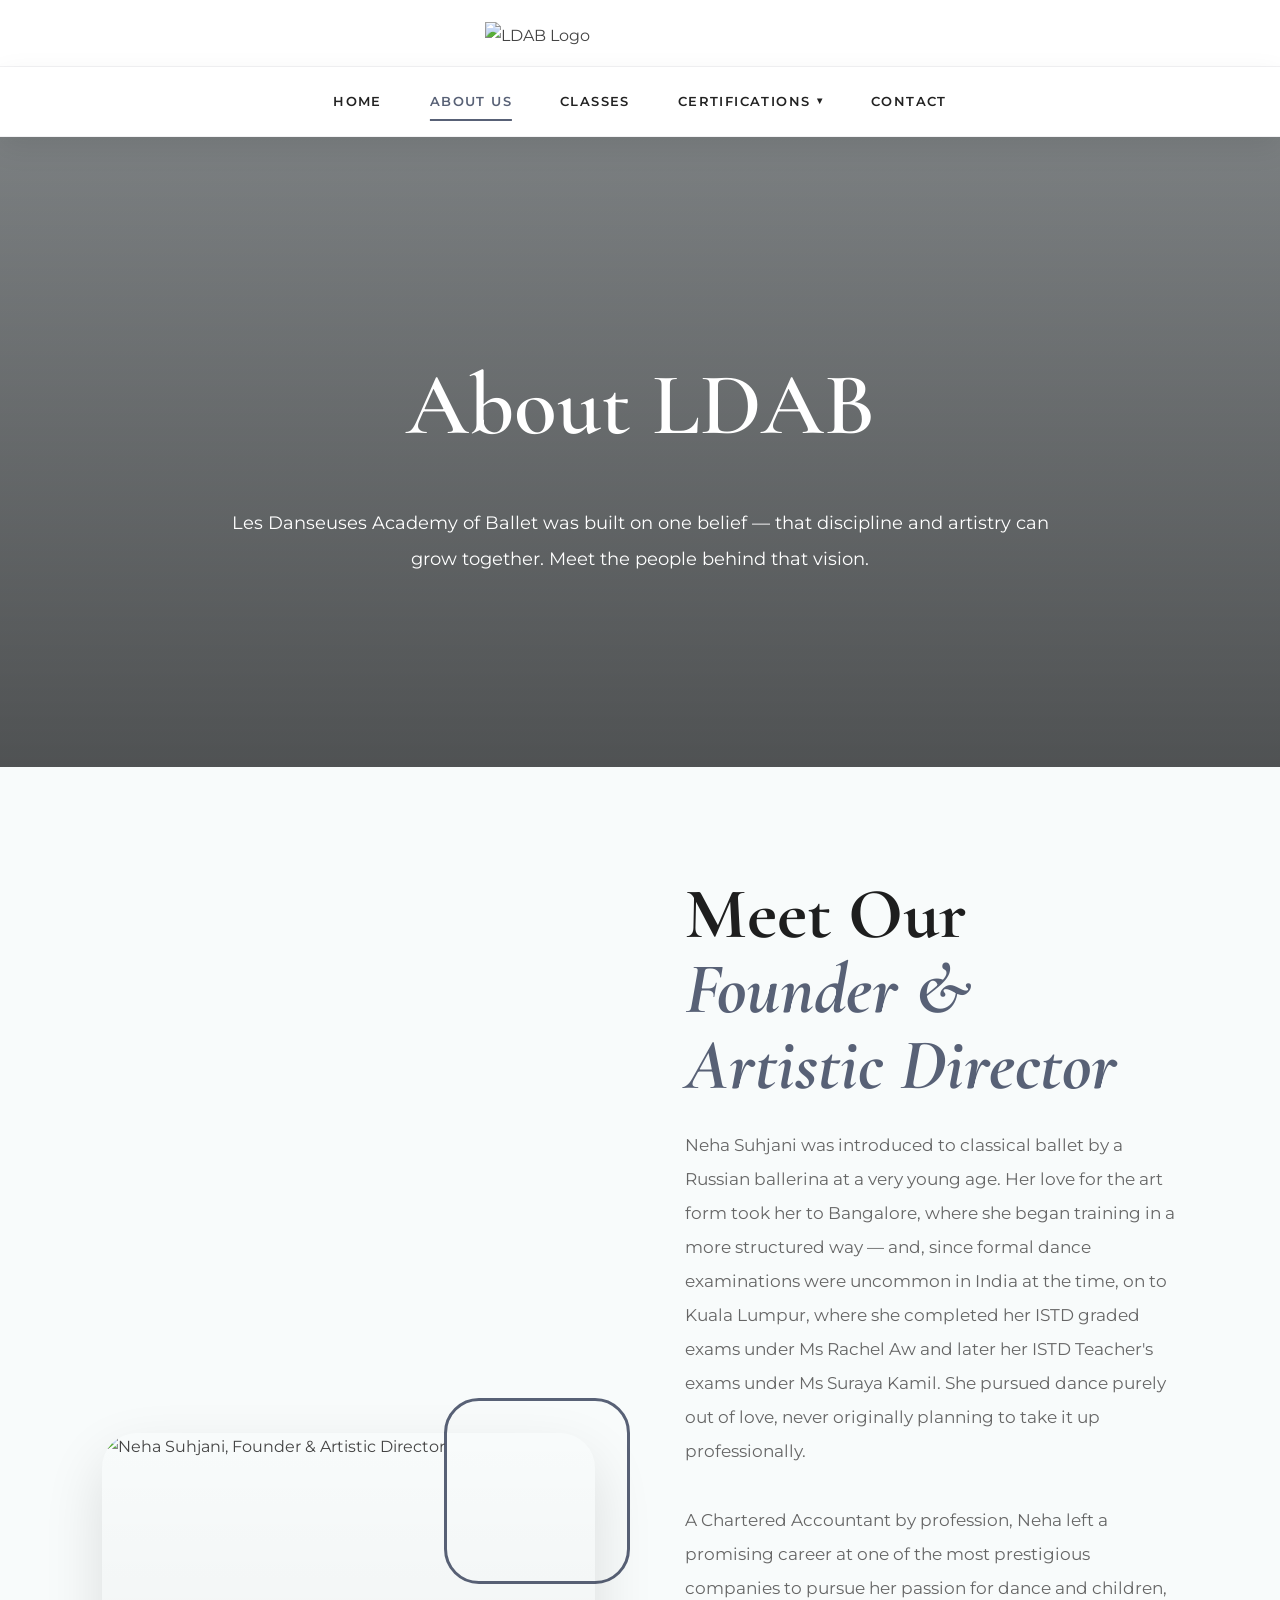
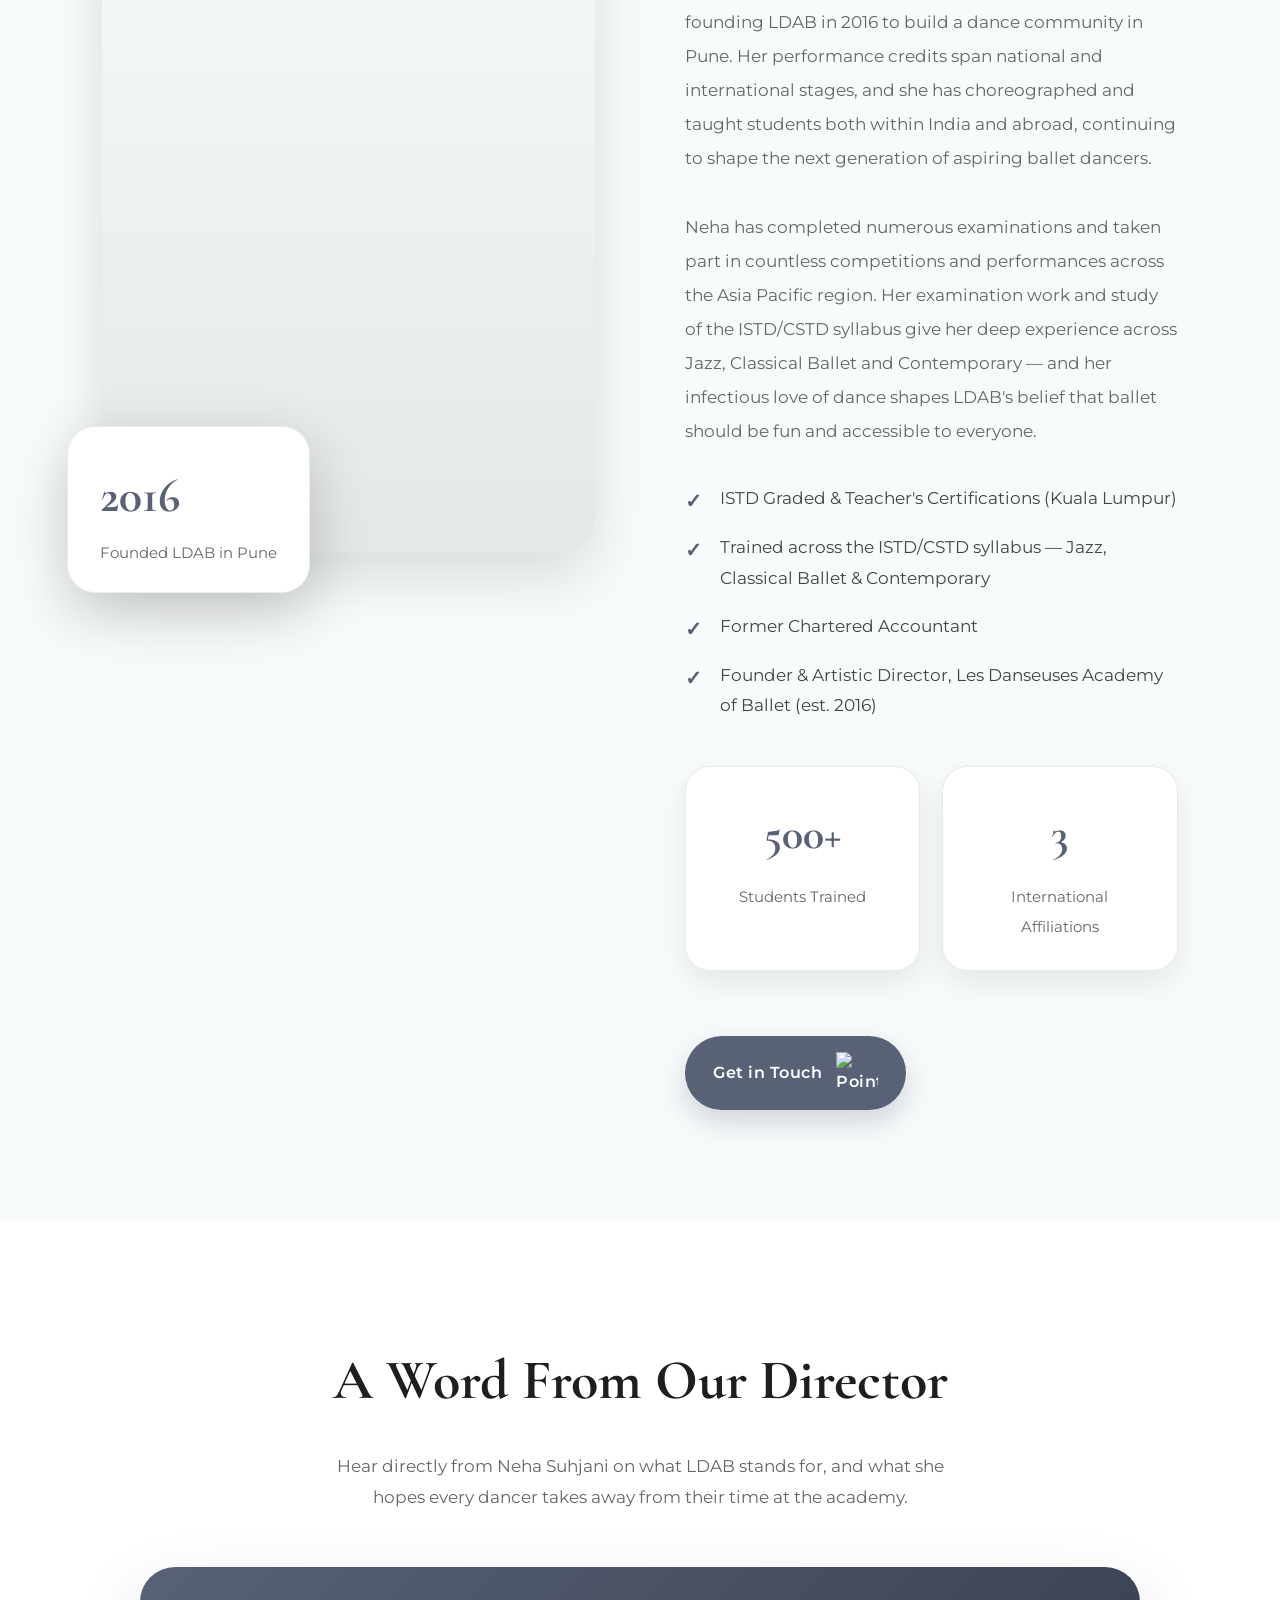
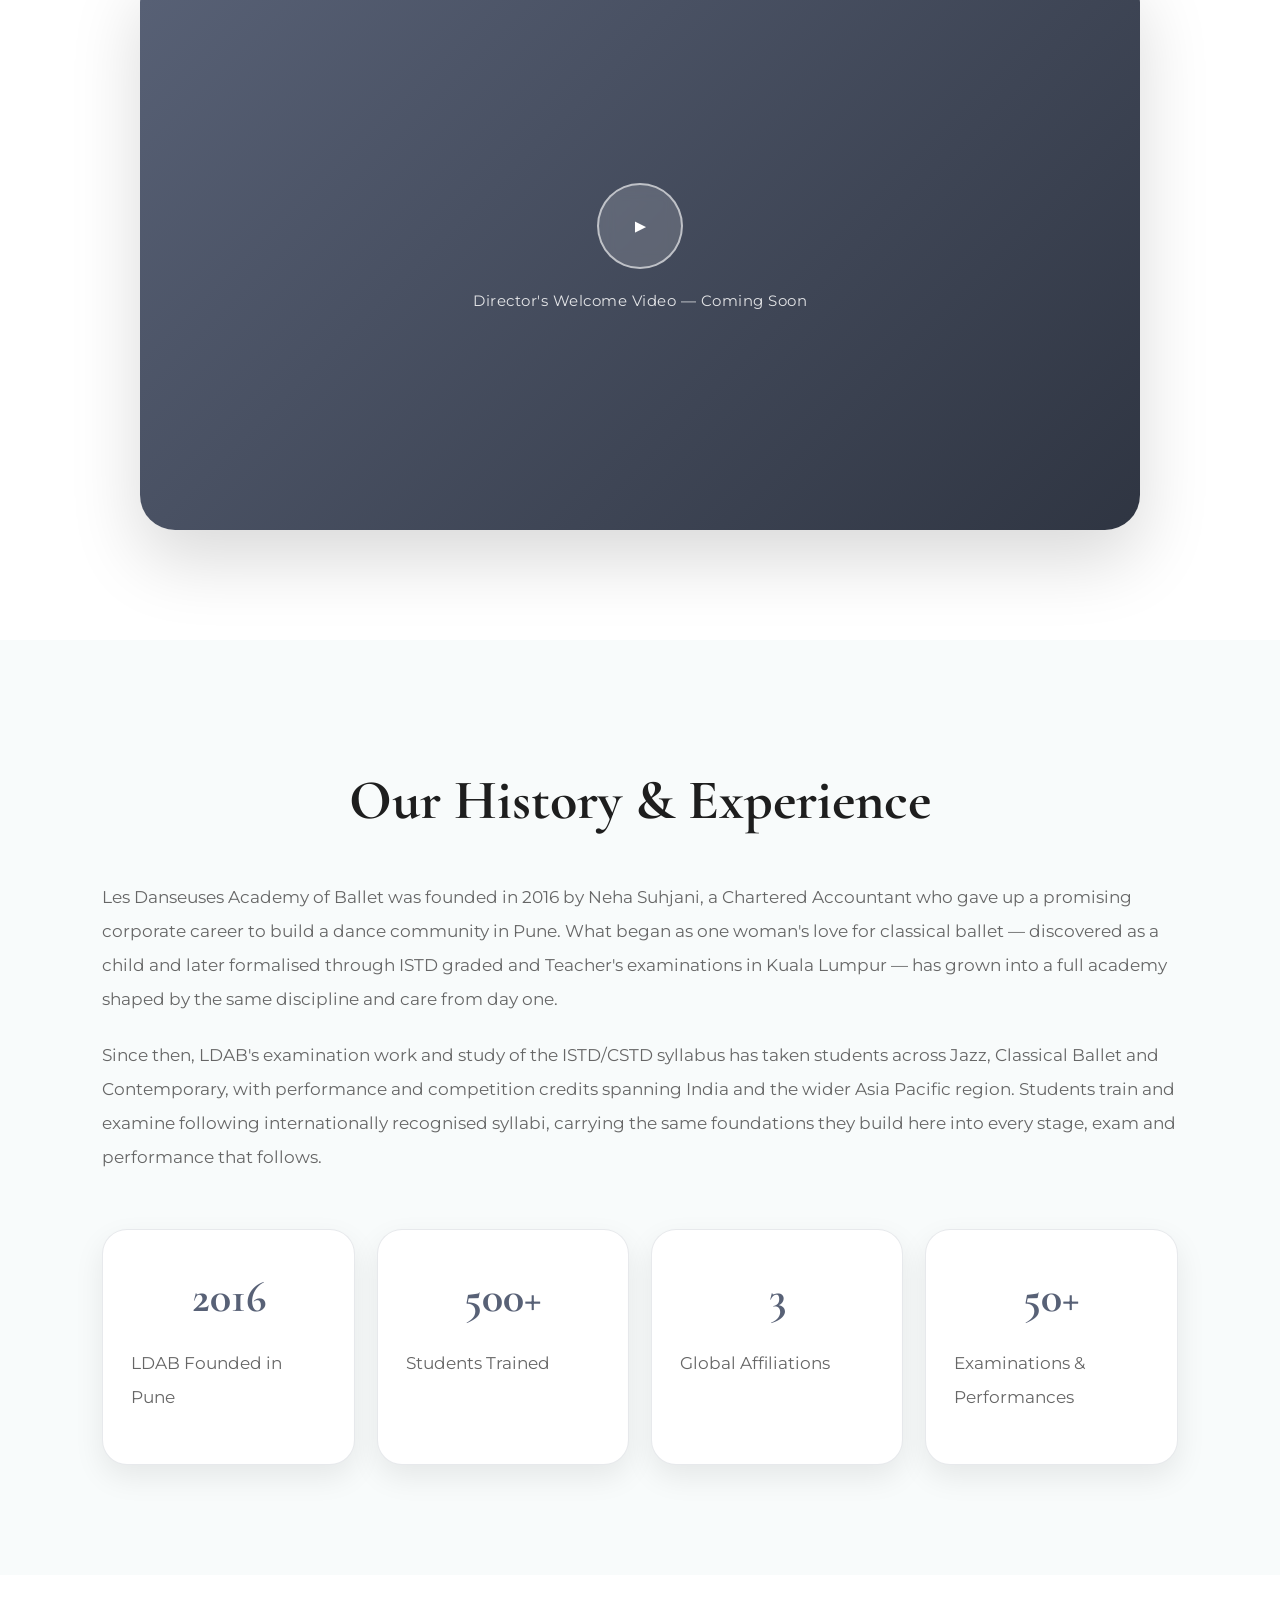
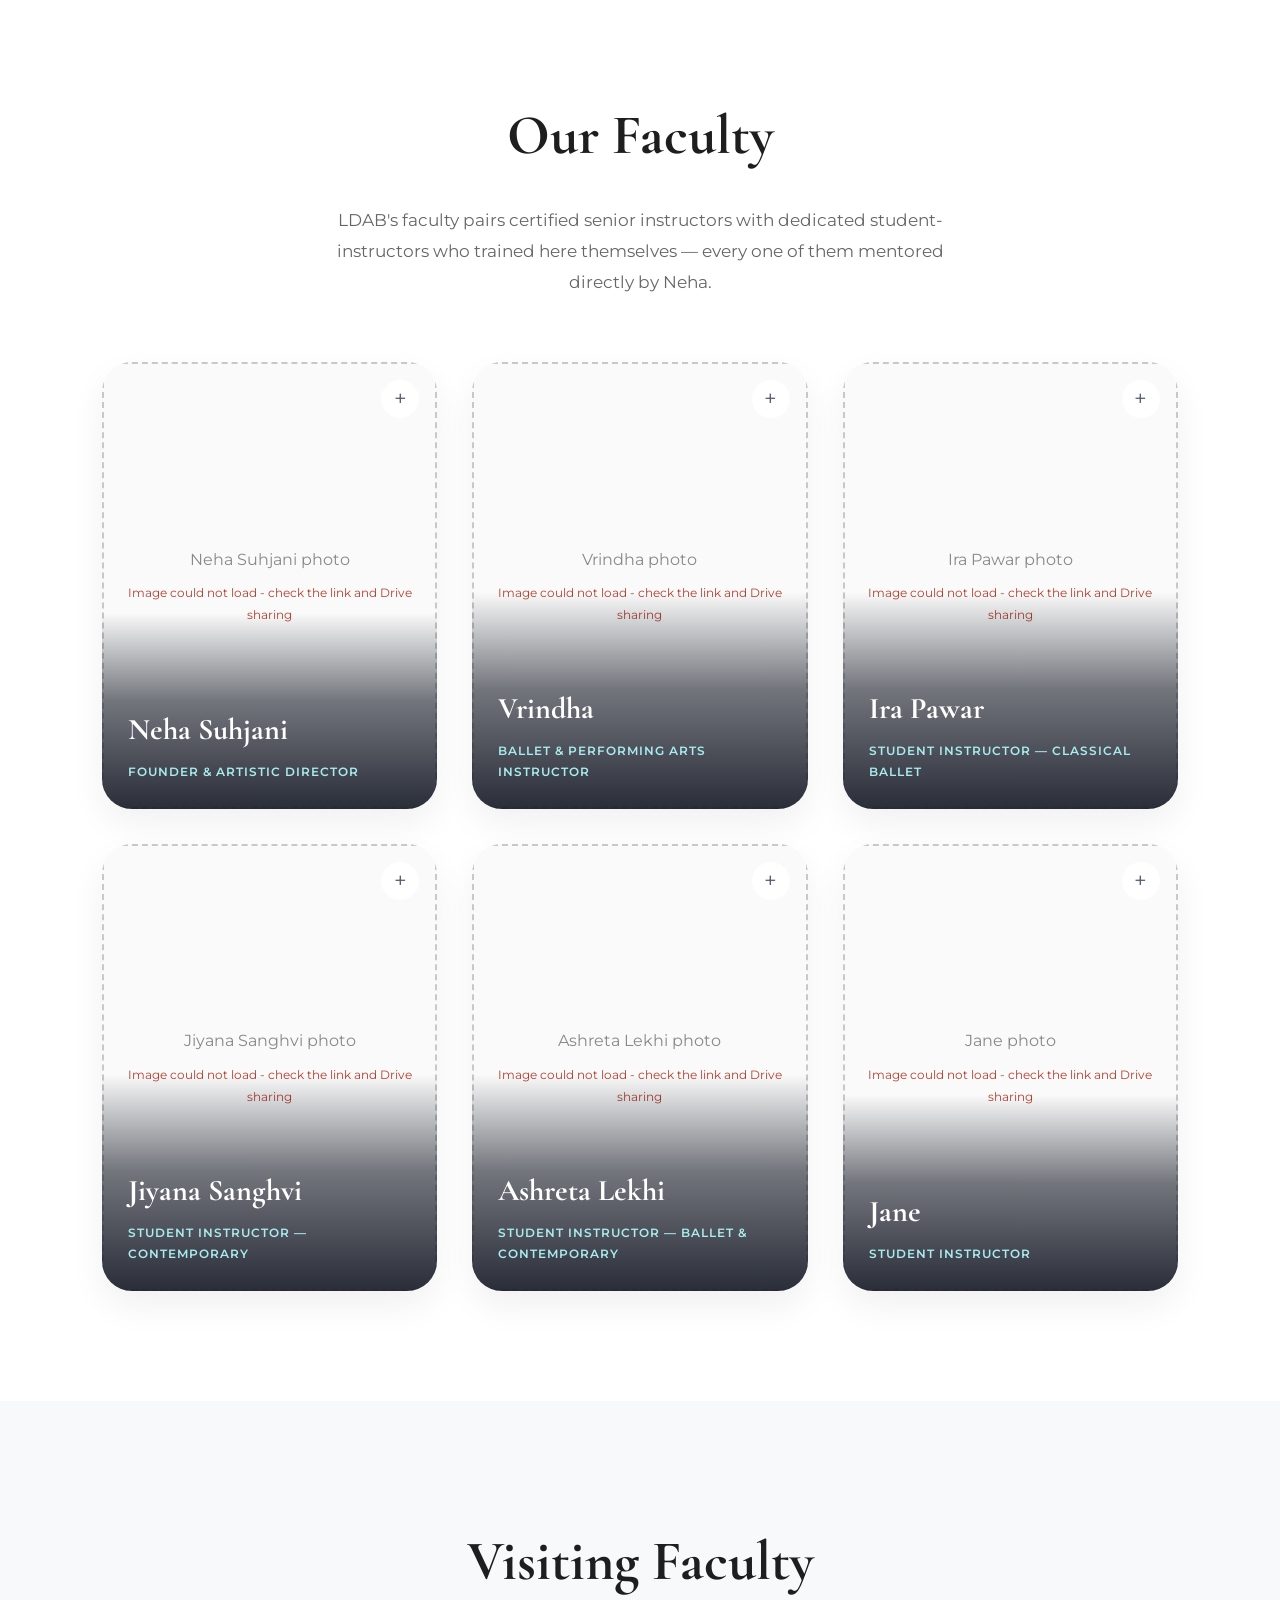
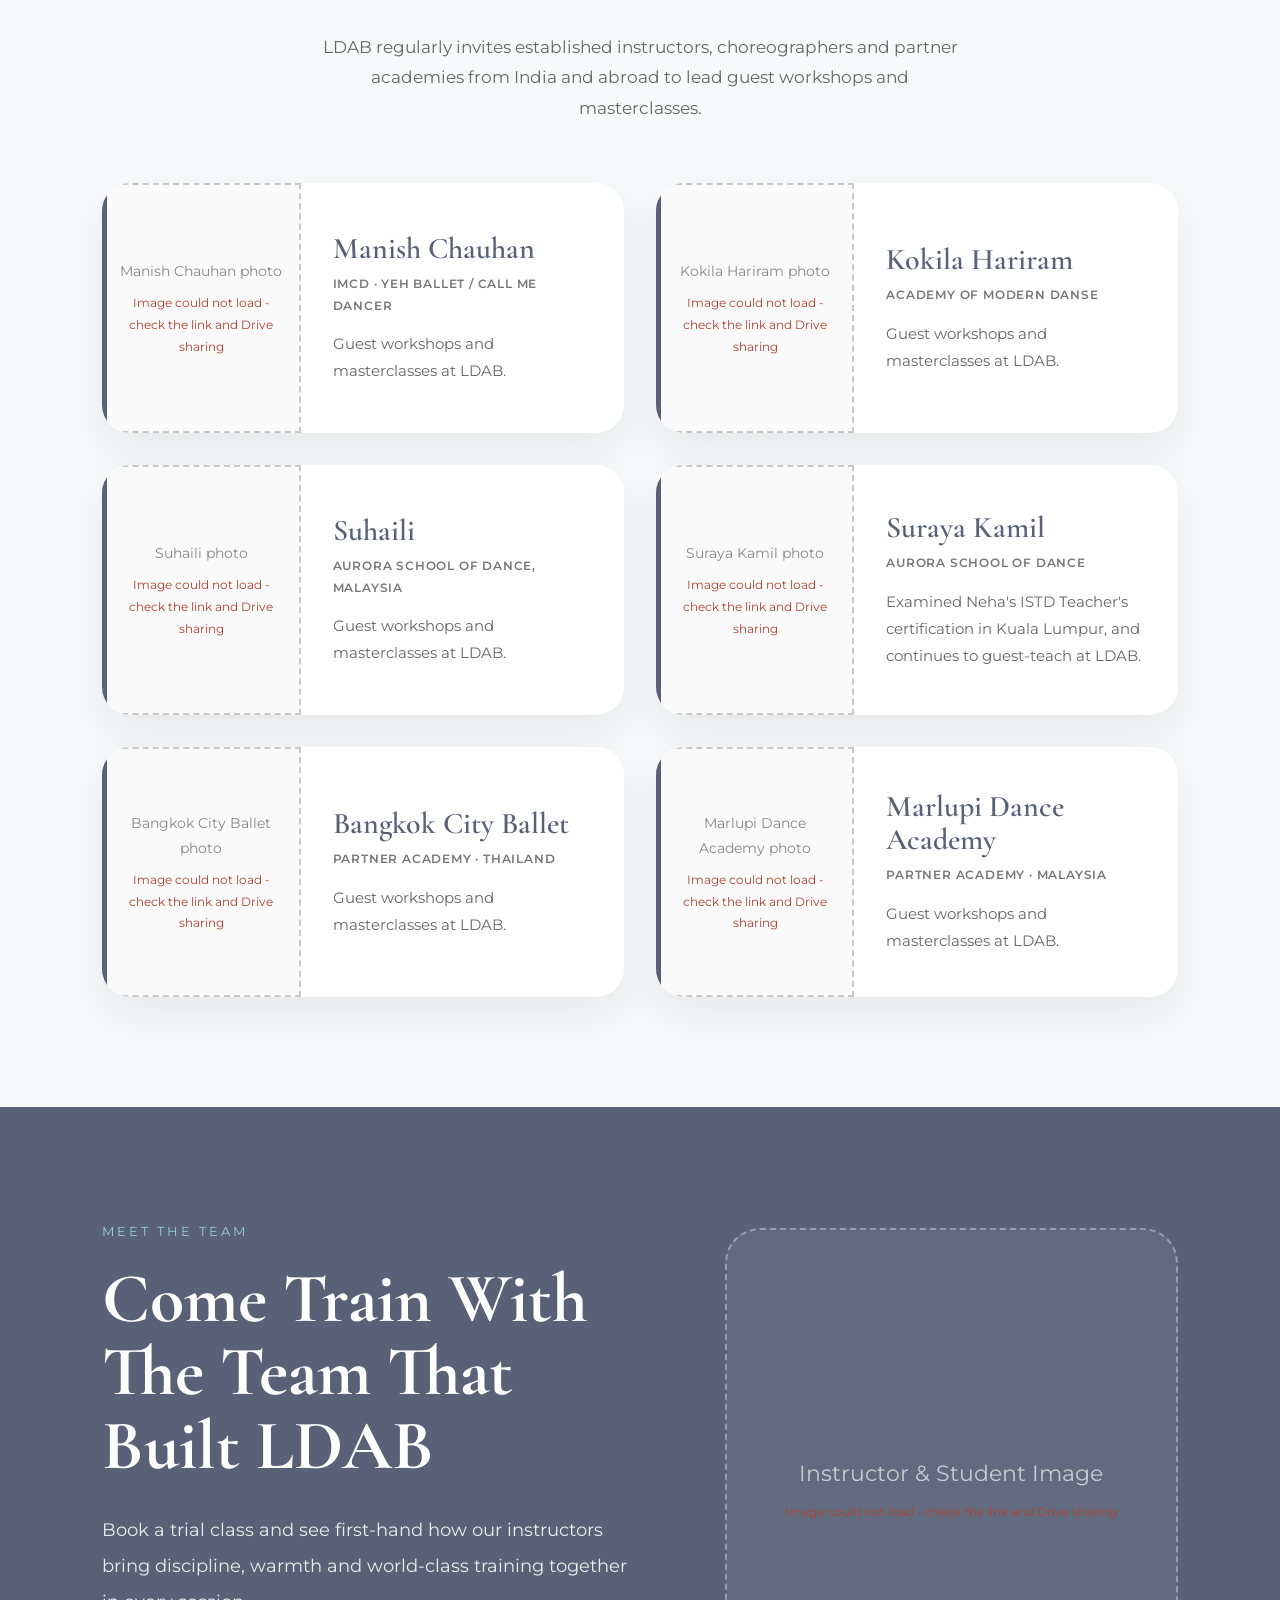
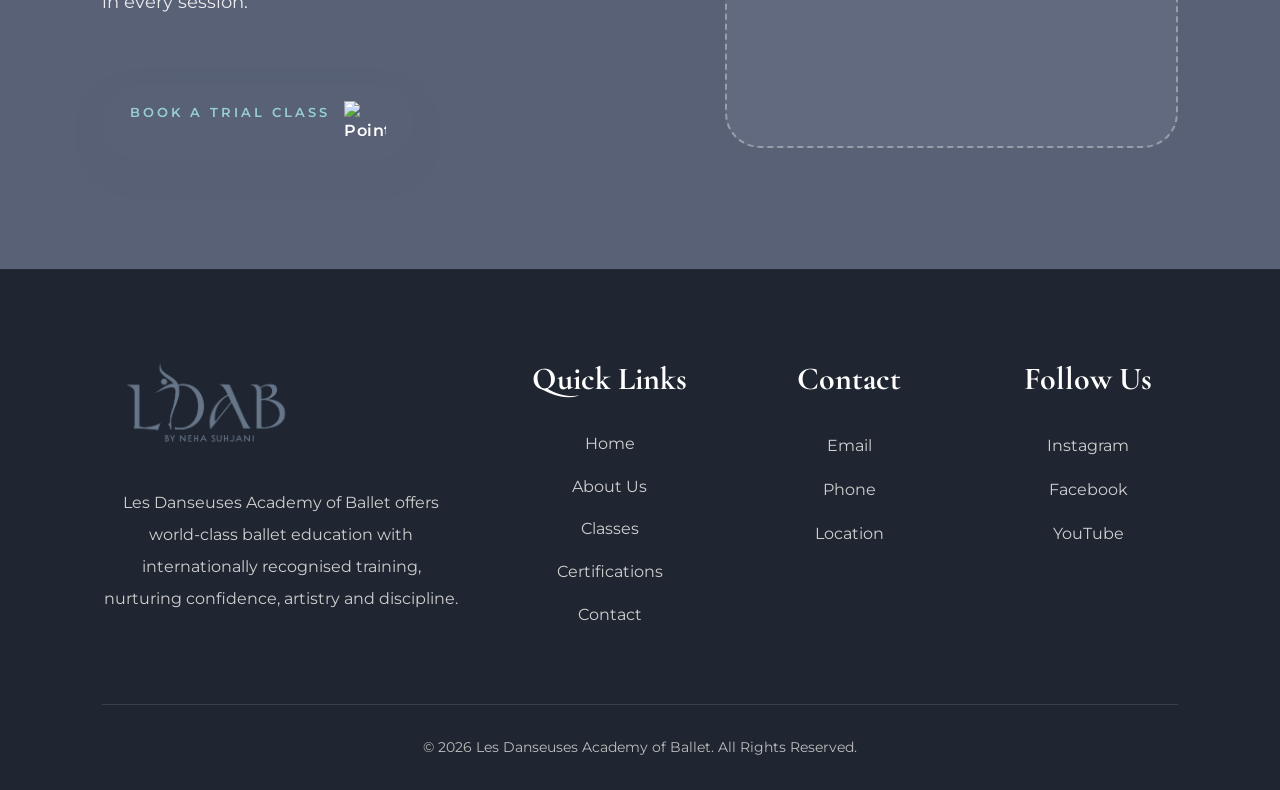
==== commit 7d972f59: "Made contact page and edited awards page" ====
--- a/about.html
+++ b/about.html
@@ -857,27 +857,13 @@
 
 <body>
 
-<!-- ===========================
-TOP HEADER
-=========================== -->
-
-<div class="top-header">
-
-<div class="logo-panel">
-
-<img src="images/logo.png" alt="LDAB Logo">
-
-</div>
-
-<div class="header-info">
-
-<h2>Les Danseuses Academy of Ballet</h2>
-
-<div class="header-line"></div>
-
-<p>About Us</p>
-
-</div>
+<!-- ===================================
+LOGO
+=================================== -->
+
+<div class="logo-wrap">
+
+<img src="https://lh3.googleusercontent.com/d/1RoMjfZqkDdOmf64hd-ftinPytb_ydGoz" alt="LDAB Logo">
 
 </div>
 
--- a/style.css
+++ b/style.css
@@ -3746,7 +3746,7 @@
 
     linear-gradient(rgba(18,25,30,.45),rgba(18,25,30,.45)),
 
-    url("https://lh3.googleusercontent.com/d/1JNlsM-A_okGptRe9GltRYkafPSTA9G3m")
+    url("https://lh3.googleusercontent.com/d/1TFqO1X4EIMKl3Bd9rMR5EerxKSA4R1ew")
 
     center center/cover no-repeat;
 
